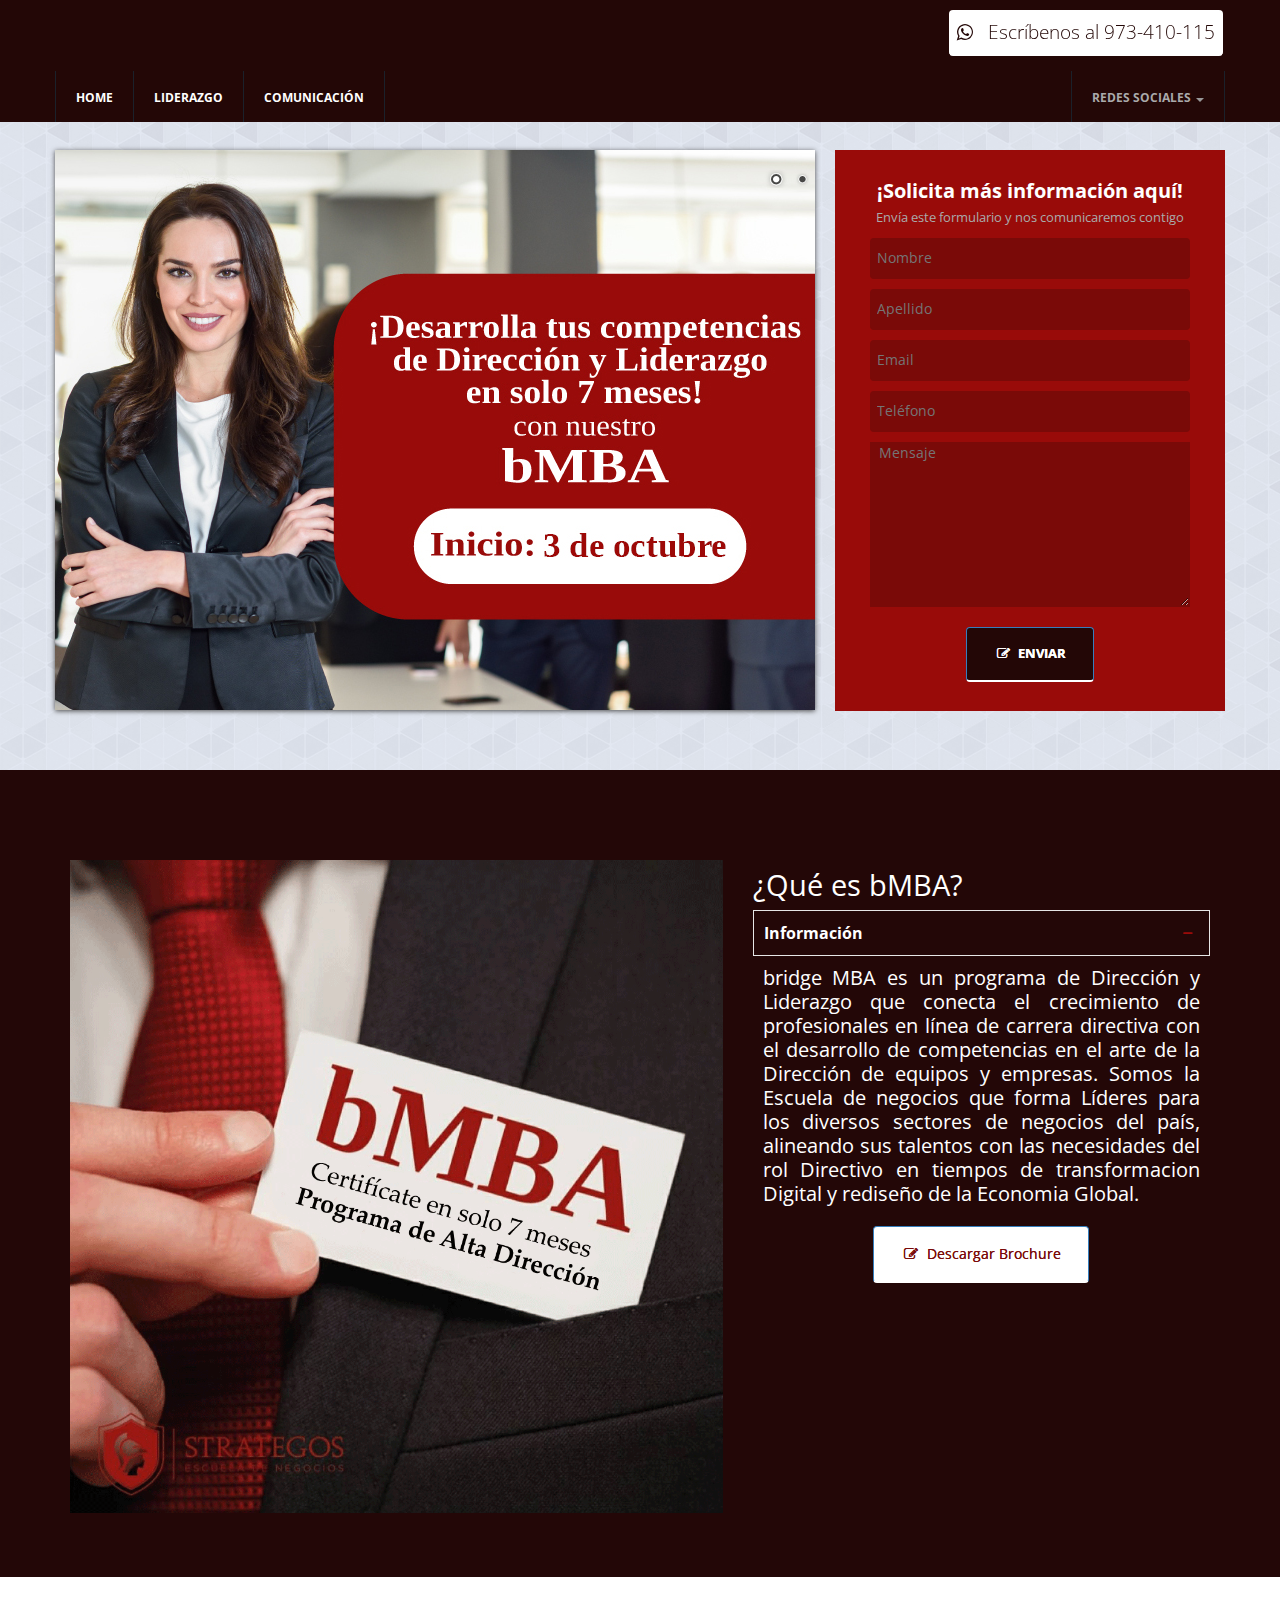
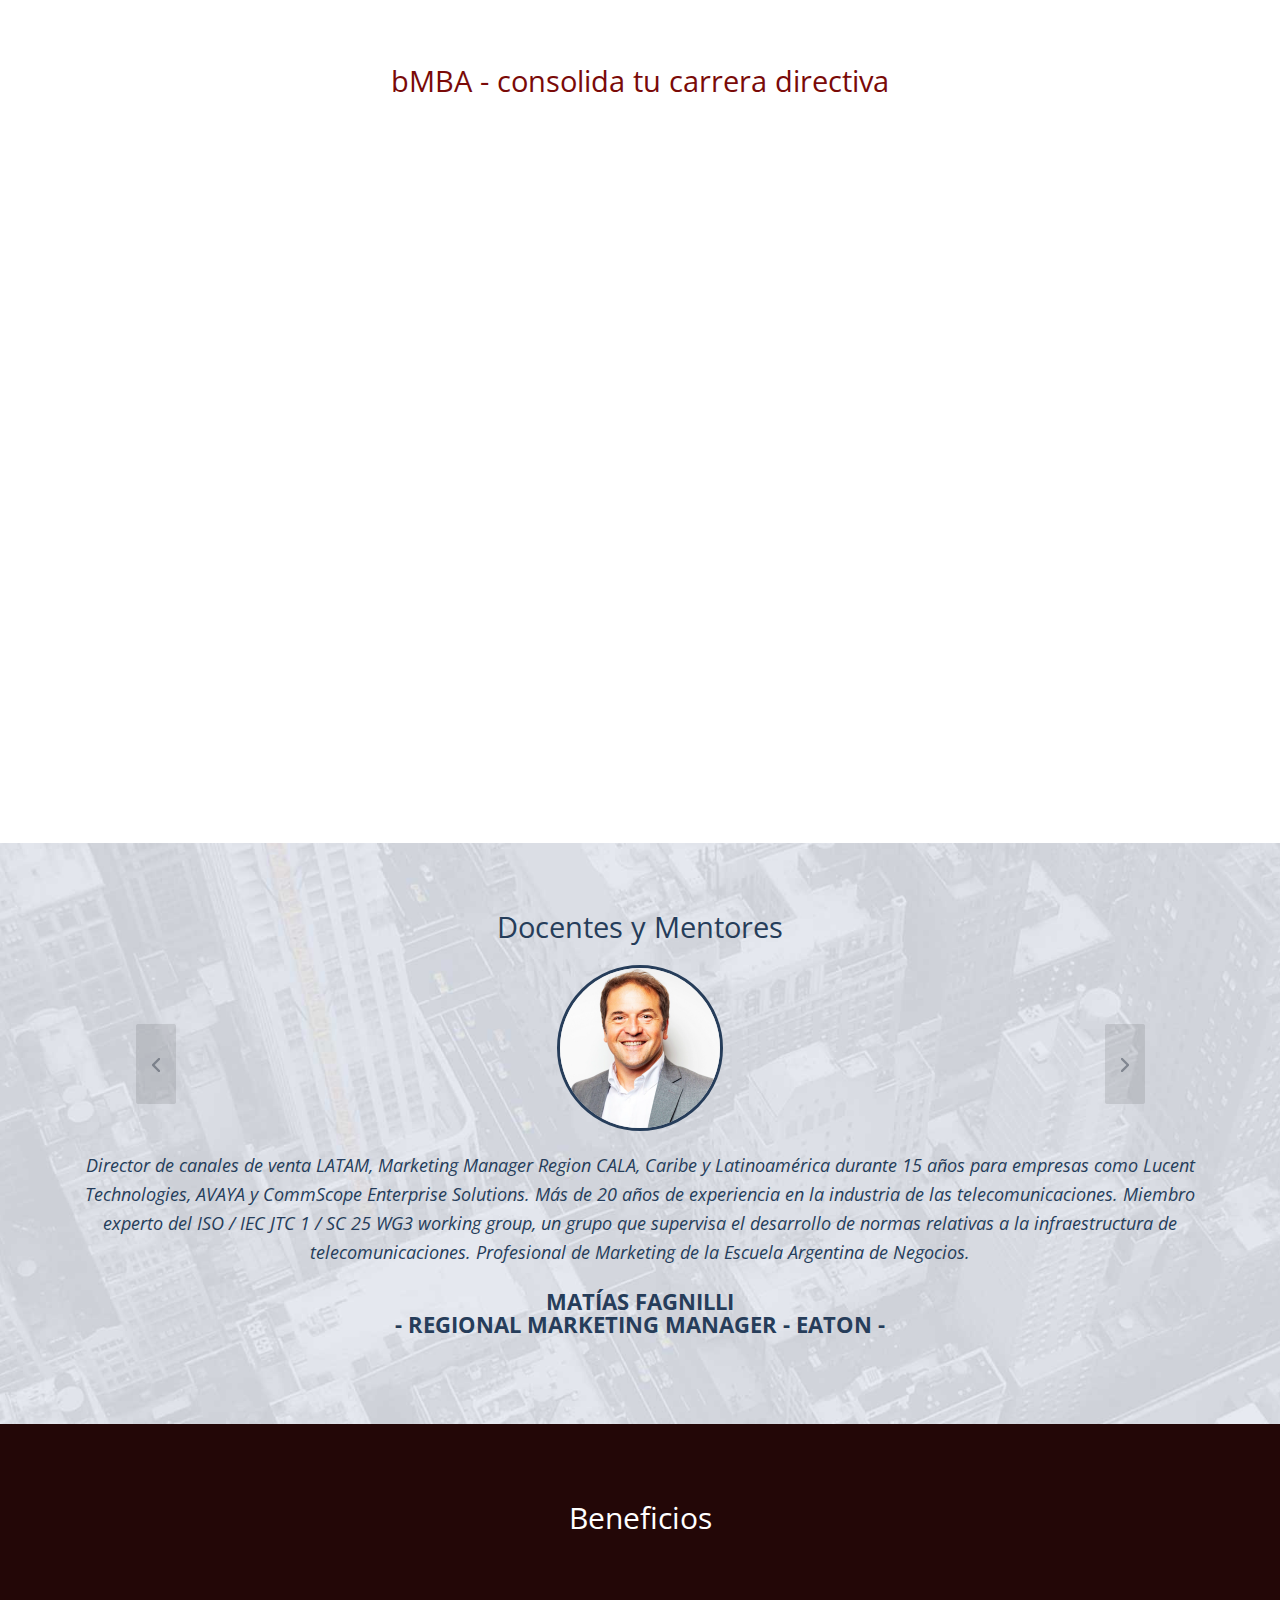
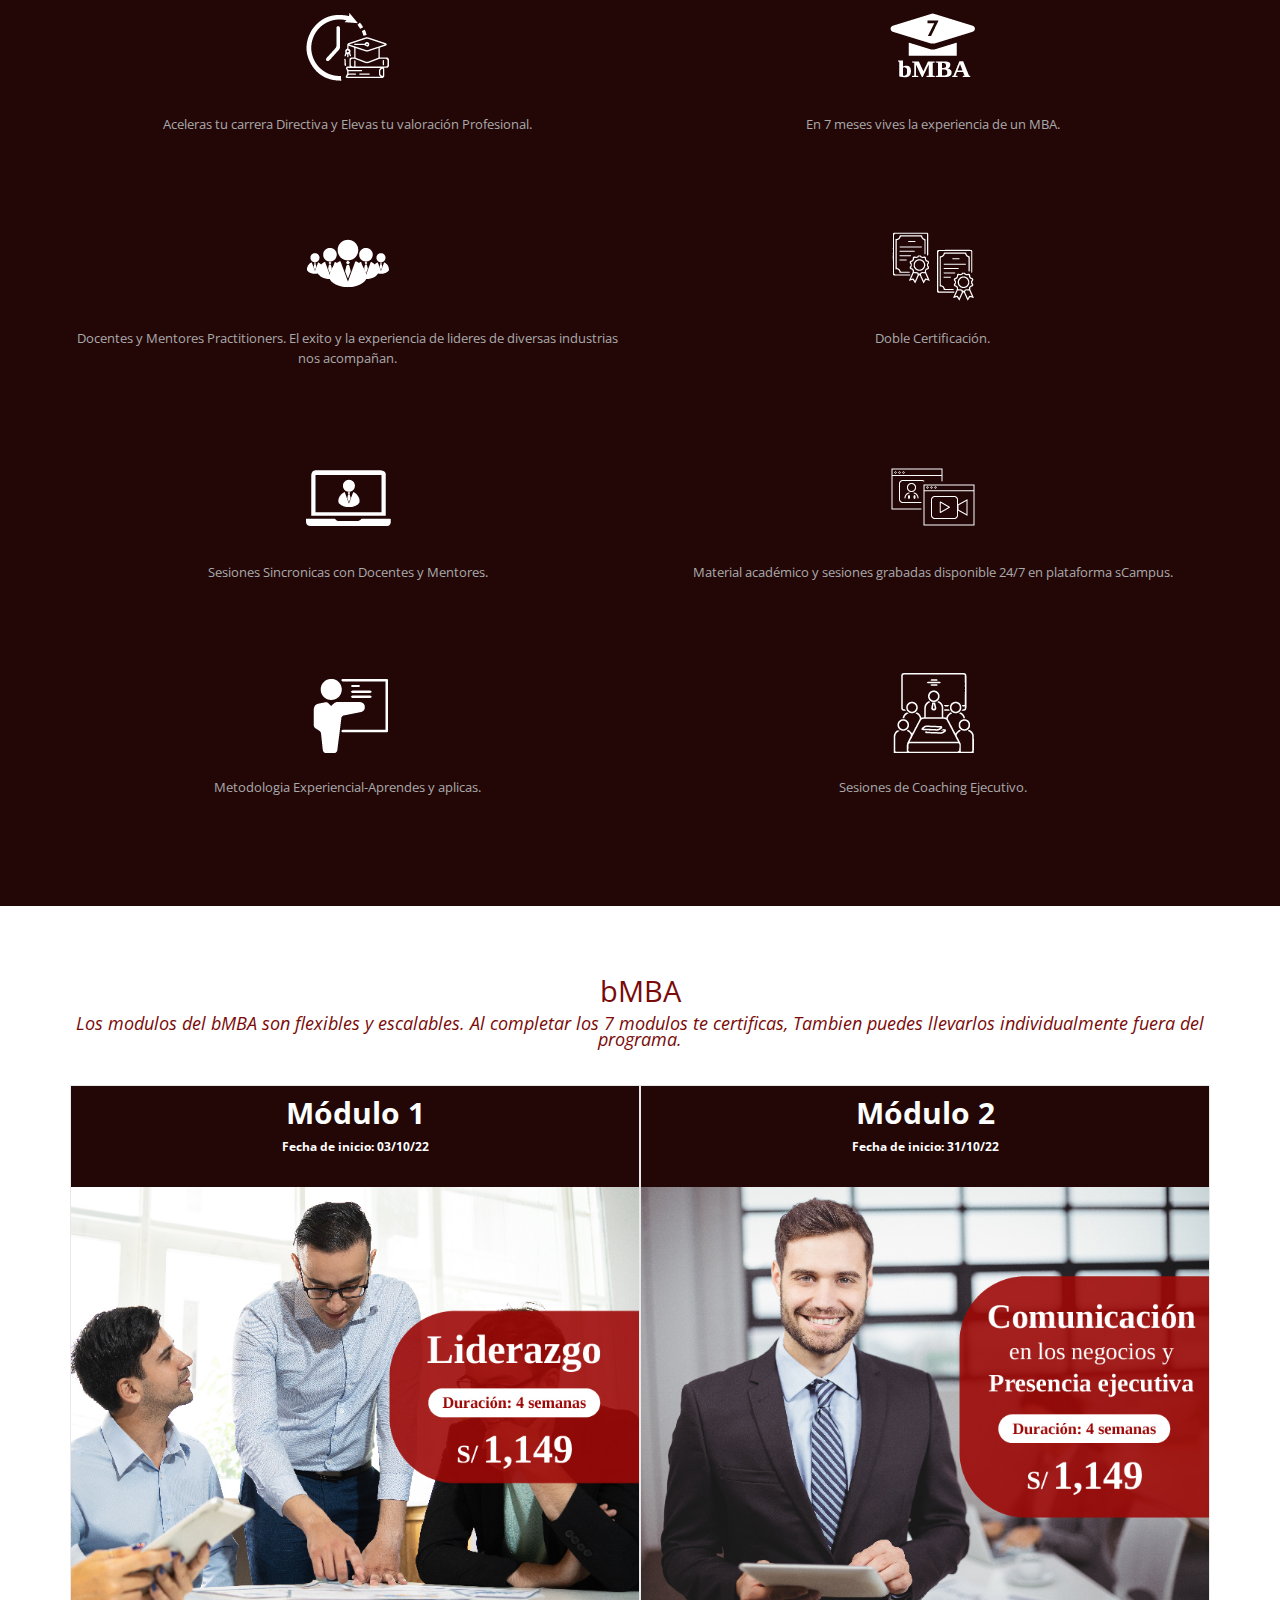
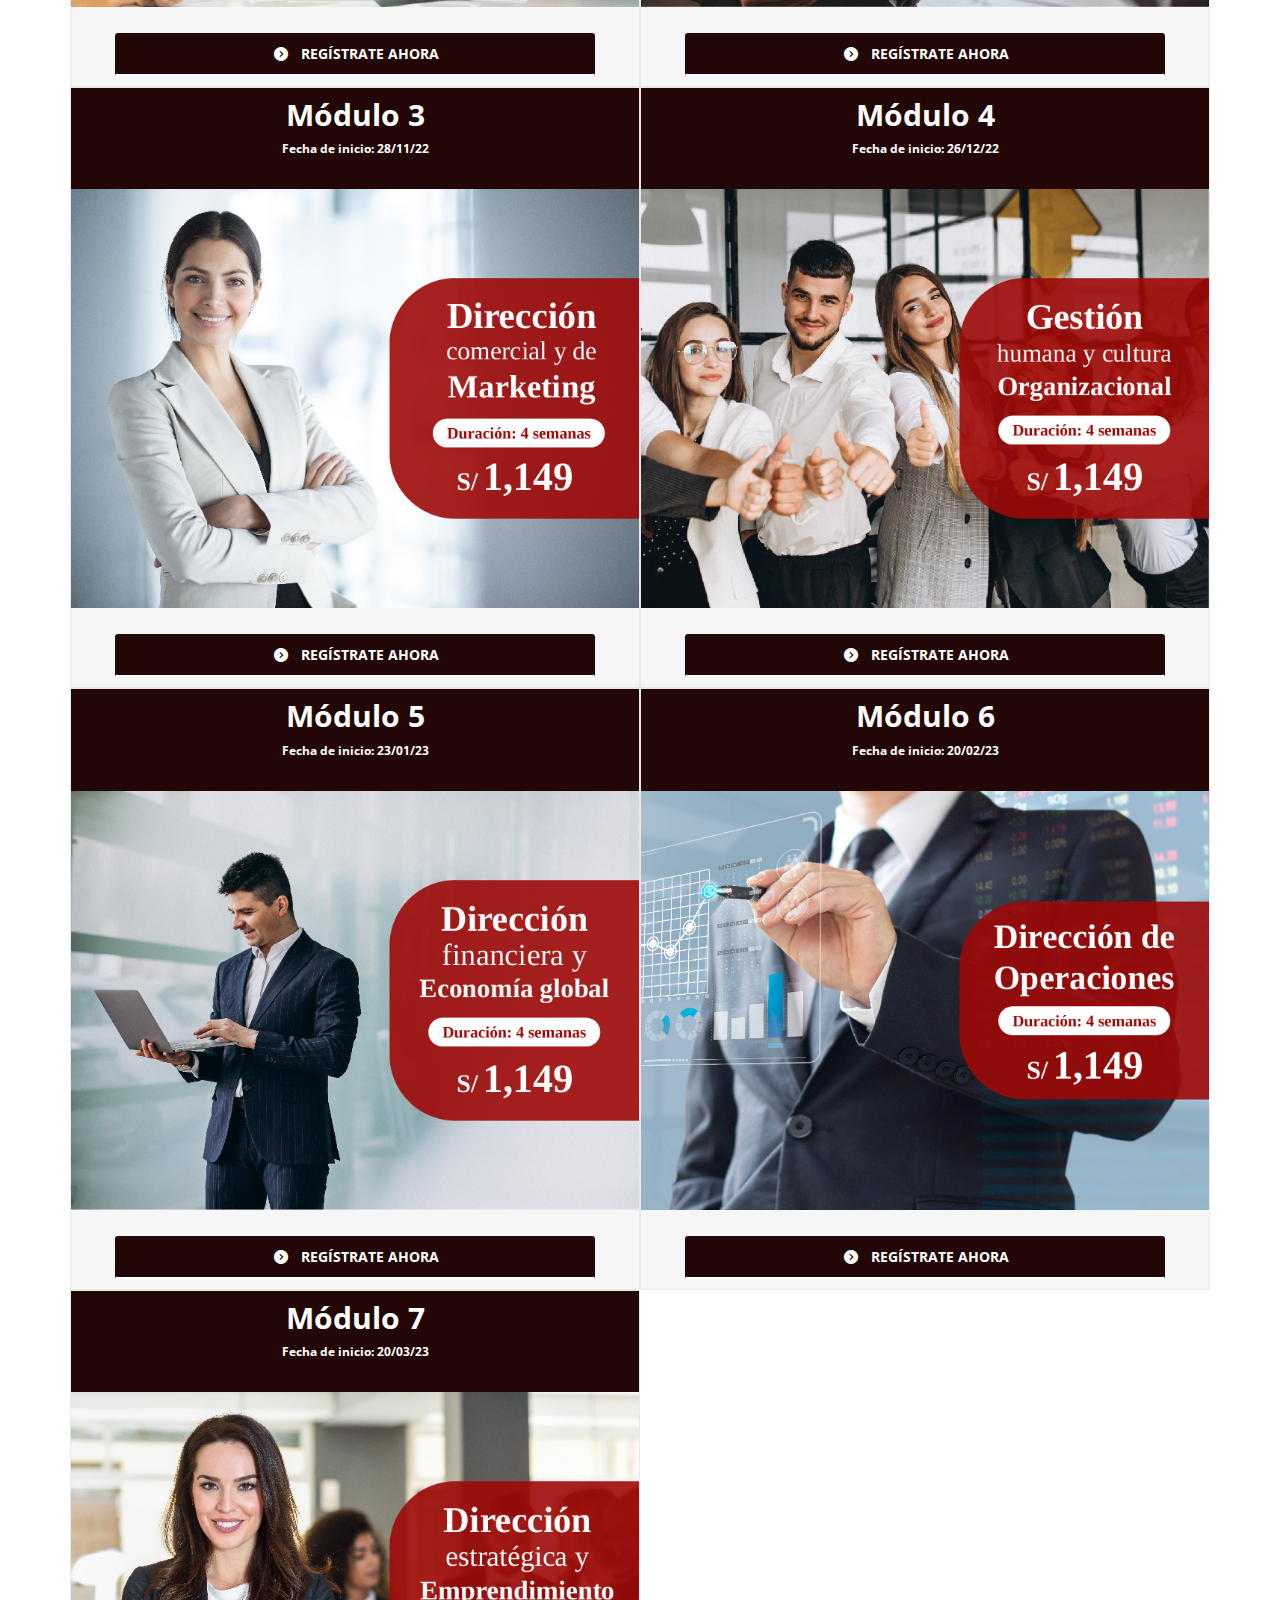
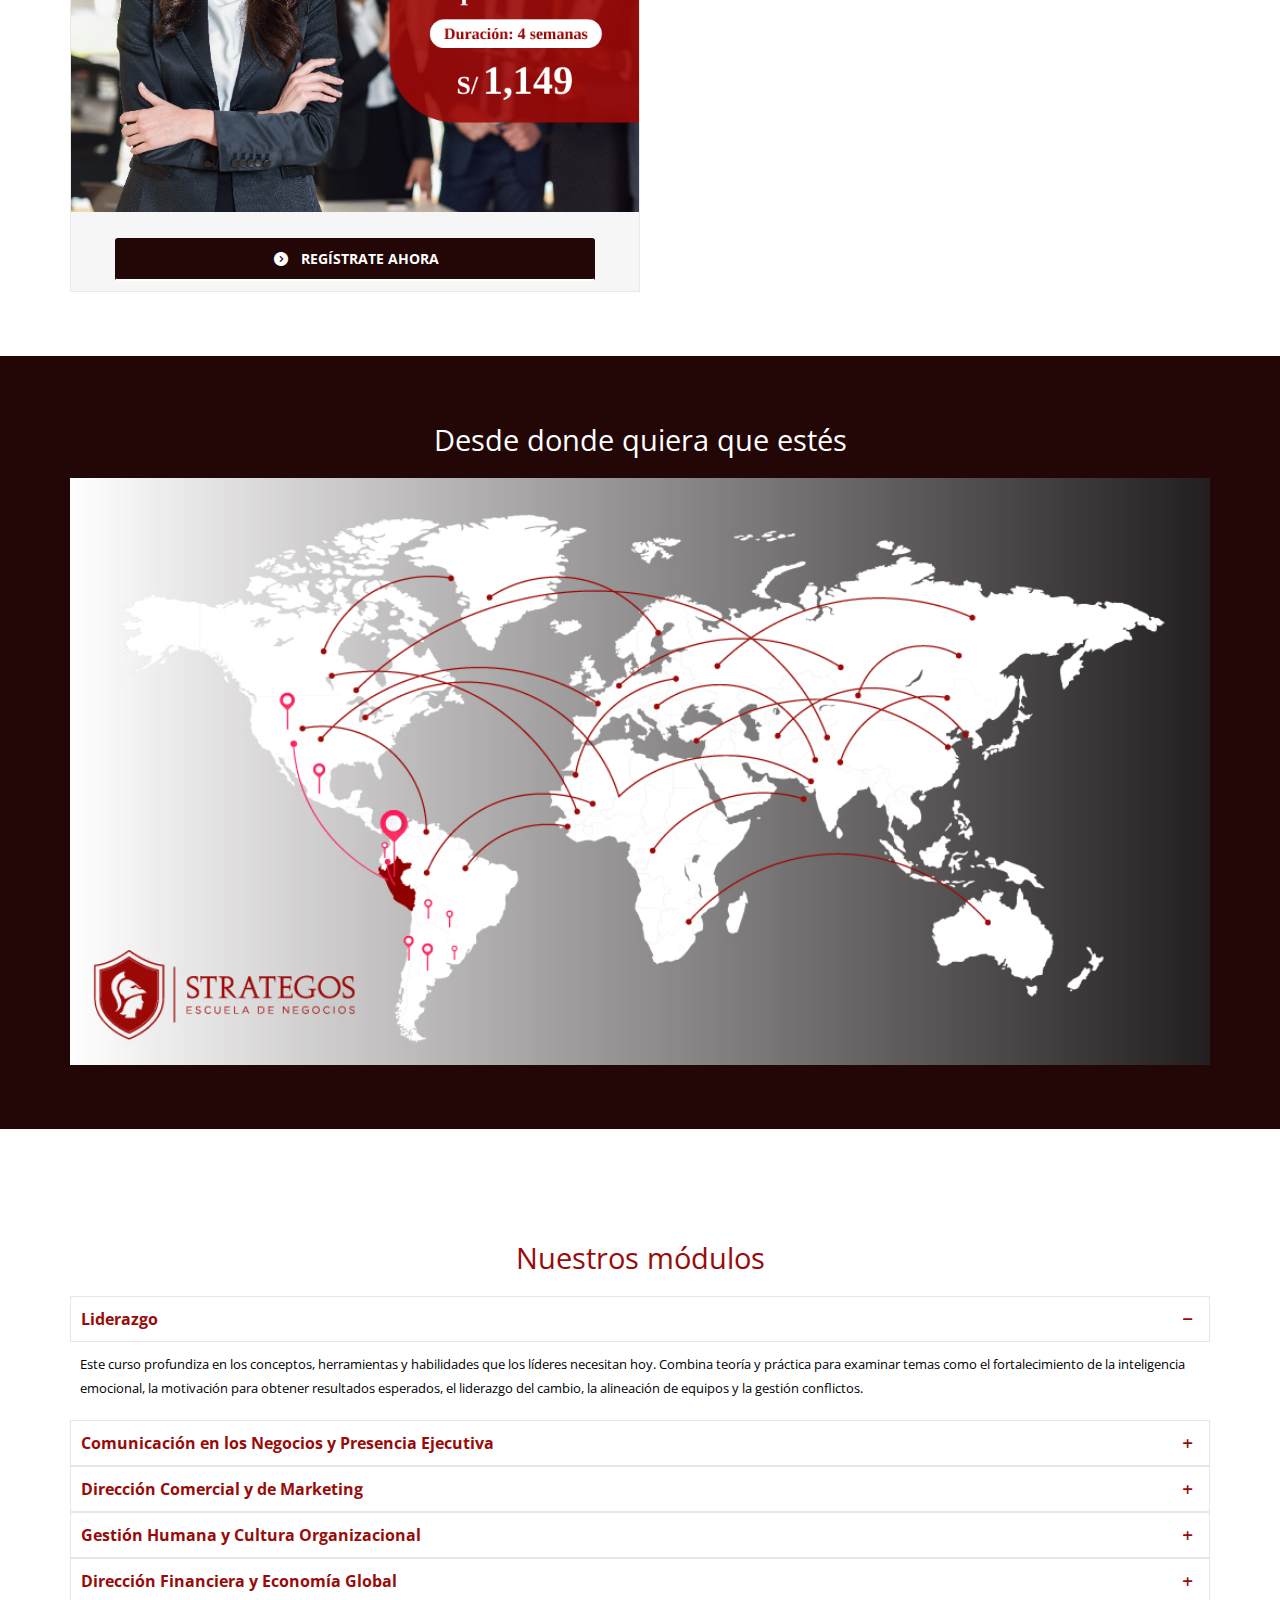
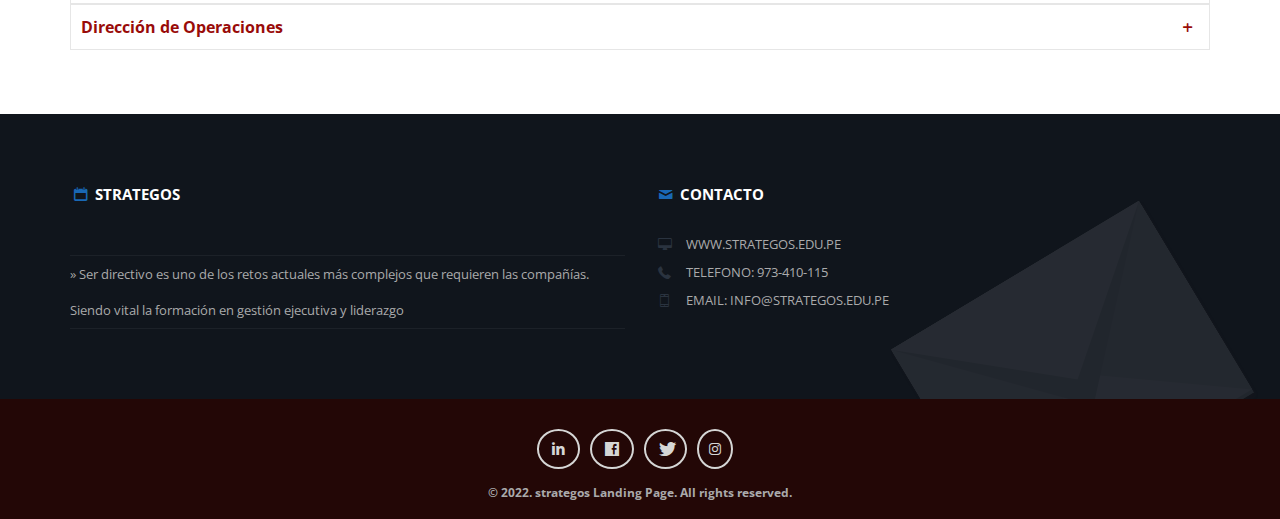
==== index.html @ d7bd369c "LINKEDIN TAG" ====
<!DOCTYPE html>
<!--[if IE 7]><html class="lt-ie10 lt-ie9 lt-ie8" lang="en"><![endif]-->
<!--[if IE 8]><html class="lt-ie10 lt-ie9" lang="en"><![endif]-->
<!--[if IE 9]><html class="lt-ie10" lang="en"><![endif]-->
<!--[if gt IE 9]><!-->
<html class="no-js" xmlns="http://www.w3.org/1999/html"><!--<![endif]-->

<!-- Mirrored from university.coralixthemes.com/slider/ by HTTrack Website Copier/3.x [XR&CO'2014], Thu, 16 Jun 2022 00:26:32 GMT -->
<head>
	<!-- Basic Page Needs
	================================================== -->
	<link rel="icon" type="image/png" href="https://strategos.edu.pe/wp-content/themes/strategos/assets/images/favicon.png">
    <title>Strategos</title>
    <meta charset="utf-8" />
	<meta name="description" content="Strategos.edu">
	<meta name="author" content="Strategos.edu">

	<!-- Mobile Specific Metas
	================================================== -->
    <meta name="viewport" content="width=device-width, initial-scale=1, maximum-scale=1" />

	<!-- Custom styles
	================================================== -->
    <!-- Bootstrap -->
    <link href="css/bootstrap/bootstrap.css" rel="stylesheet">

    <!-- Custom Stylesheet -->
    <link href="css/styles.css" rel="stylesheet" media="screen">

    <!-- Media Queries -->
	<link href="css/media-queries.css" rel="stylesheet" media="screen">

	<!-- Lightbox -->
	<link href="css/lightbox/lightbox.css" rel="stylesheet" media="screen">

    <!-- Font icons -->
    <link href="css/fontello.css" rel="stylesheet" >
    <!--[if IE 7]>
    <link href="css/fontello-ie7.css" rel="stylesheet" ><![endif]-->

	<!--[if IE 8 ]><link href="css/ie8.css" rel="stylesheet" media="screen"><![endif]-->
    <link rel="stylesheet" href="css/nivo-slider/nivo-slider.css" type="text/css" media="screen" /><!-- nivo slider -->
    <link rel="stylesheet" href="css/nivo-slider/default.css" type="text/css" media="screen" />

    <!-- HTML5 shim, for IE6-8 support of HTML5 elements
	================================================== -->
    <!--[if lt IE 9]>
      <script src="http://html5shim.googlecode.com/svn/trunk/html5.js"></script>
    <![endif]-->

    <!-- Fav and touch icons -->
    <link rel="apple-touch-icon-precomposed" sizes="144x144" href="../../twitter.github.com/bootstrap/assets/ico/apple-touch-icon-144-precomposed.html">
    <link rel="apple-touch-icon-precomposed" sizes="114x114" href="../../twitter.github.com/bootstrap/assets/ico/apple-touch-icon-114-precomposed.html">
    <link rel="apple-touch-icon-precomposed" sizes="72x72" href="../../twitter.github.com/bootstrap/assets/ico/apple-touch-icon-72-precomposed.html">
    <link rel="apple-touch-icon-precomposed" href="../../twitter.github.com/bootstrap/assets/ico/apple-touch-icon-57-precomposed.html">
    <link rel="shortcut icon" href="images/favicon.html">

    <!-- Select-->
    <link rel="stylesheet" href="js/select/chosen.css">

    <!--effect bxslider-->
    <link rel="stylesheet" type="text/css" href="js/bxslider/jquery.bxslider.css" />

	<!--LINKEDIN -->
	<script type="text/javascript">
		_linkedin_partner_id = "4076370";
		window._linkedin_data_partner_ids = window._linkedin_data_partner_ids || [];
		window._linkedin_data_partner_ids.push(_linkedin_partner_id);
	</script>
	<script type="text/javascript">
	(function(l) {
		if (!l){window.lintrk = function(a,b){window.lintrk.q.push([a,b])};
			window.lintrk.q=[]}
		var s = document.getElementsByTagName("script")[0];
		var b = document.createElement("script");
		b.type = "text/javascript";b.async = true;
		b.src = "https://snap.licdn.com/li.lms-analytics/insight.min.js";
		s.parentNode.insertBefore(b, s);})(window.lintrk);
	</script>
	<noscript>
		<img height="1" width="1" style="display:none;" alt="" src="https://px.ads.linkedin.com/collect/?pid=4076370&fmt=gif" />
	</noscript>

	<link rel="stylesheet" href="https://cdnjs.cloudflare.com/ajax/libs/font-awesome/4.7.0/css/font-awesome.min.css">
</head>


<body>

	<!--Header-->
	<header>

	    <!--Top bar-->
	    <section class="topbar">
	        <div class="container">
	            <div class="row">
	                <div class="col-sm-12 sb">
	                <h1><a >FFFFFFFFFFFF</a></h1>
	                <a href="https://wa.me/51973410115" title="CTA" class="btn" target="_blank" id="btn_whatsapp"><i class="fa fa-whatsapp"></i> Escríbenos al 973-410-115</a>
	                </div>
	            </div>
	        </div>
	    </section>
	    <!--End Top bar-->


	    <!--Menu bar-->
	    <nav class="navbar navbar-default navbar-inverse navbar-static-top" role="navigation">
	        <div class="navbar-inner">
	            <div class="container mn">
	                <div class="navbar-header">
	                    <button type="button" class="navbar-toggle" data-toggle="collapse" data-target=".navbar-ex1-collapse">
	                      <span class="sr-only">Toggle navigation</span>
	                      <span class="icon-bar"></span>
	                      <span class="icon-bar"></span>
	                      <span class="icon-bar"></span>
	                    </button>
	                </div>
	                <div class="collapse navbar-collapse navbar-ex1-collapse">
	                    <ul class="nav navbar-nav">
	                        <li class="active"><a href="index.html">Home</a></li>
							<li class="active"><a href="liderazgo.html">Liderazgo</a></li>
							<li class="active"><a href="comunicacion.html">Comunicación</a></li>
<!--							<li class="active"><a href="liderazgo.html">Liderazgo Directivo</a></li>-->
<!--							<li class="active"><a href="#Fomr">Contacto</a></li>-->
	                    </ul>
	                    <ul class="nav navbar-nav pull-right">
	                        <li class="dropdown">
	                            <a href="#" class="dropdown-toggle social_button" data-toggle="dropdown">Redes sociales <b class="caret"></b></a>
	                            <ul class="dropdown-menu">
									<li><a href="https://www.linkedin.com/company/strategospe/?originalSubdomain=pe" class="external" target="_blank"><i class="icon-linkedin"></i>linkedin</a></li>
									<li><a href="https://www.facebook.com/strategos.pe" class="external" target="_blank"><i class="icon-facebook-1"></i>Facebook</a></li>
	                                <li><a href="https://twitter.com/strategospe" class="external" target="_blank"><i class="icon-twitter-1"></i>Twitter</a></li>
	                                <li><a href="https://www.instagram.com/strategos.pe/" class="external" target="_blank"><i class="fa fa-instagram"></i>Instagram </a></li>
	                            </ul>
	                        </li>
	                    </ul>
	                </div><!--/.nav-collapse -->
	            </div>
	        </div>
	    </nav>
	</header>
	<!--Header-->

	<!-- slider box-->
	<section class="sliderbox" id="menu-homepage">
		<div class="container" >
		    <div class="row" id="Fomr">

		        <!-- slider -->
		        <div class="col-md-8 theme-default" >
		            <div id="slider" class="nivoSlider">
		                <a href="#"><img src="img/nivo-slider/bMBA_octubre.jpg" alt=""  /></a>
		                <a href="#"><img src="img/nivo-slider/Modulos_Octubre.jpg" alt="" /></a>

		            </div>
		            <div id="htmlcaption" class="nivo-html-caption">
		                <strong>This</strong> is an example of a <em>HTML</em> caption with <a href="#">a link</a>.
		            </div>
		        </div>
		        <!-- end slider -->

		        <!-- main form -->
		        <div class="col-md-4 course-form-box" >
		        	<h3>¡Solicita más información aquí!</h3>
		            <p>Envía este formulario y nos comunicaremos contigo</p>
		            <form id="curse-form" class="nm" action="https://formsubmit.co/info@strategos.edu.pe" method="POST" accept-charset="utf-8">

		                <div  id="loading" style="display: none" class='alert'>
		                    <a class='close' data-dismiss='alert'>×</a>
		                    Cargando
		                </div>
		                <div id="response"></div>

						<div class="content_form">

		                        <input class="input-large" style="color: white" type="text" required placeholder="Nombre" name="Nombre" />


		                        <input class="input-large" style="color: white" type="text" required placeholder="Apellido" name="Apellido" />


		                        <input class="input-large" style="color: white" type="email" required placeholder="Email" name="email" />


		                        <input class="input-large" style="color: white" type="text" required placeholder="Teléfono" name="Teléfono" />

								<textarea class="text-large" style="color: white"  required placeholder="  Mensaje" name="tex_msg"></textarea>


		                        <button class="btn btn-large btn-primary"  type="submit"><i class="icon-edit"></i>Enviar</button>

		            	</div>
		            </form>
		        </div>
		        <!-- end main form -->

		    </div>
		</div>
	</section>
	<!-- end slider box-->

	<!-- information -->
	<section class="information generic-section" >
		<div class="container">
			<div class="row">
				<div class="col-md-7">
					<img src="img/bmba-pieza-con-edit.gif" alt="image">
				</div>
				<div class="col-md-5">
					<h1 style="color: white !important;">¿Qué es bMBA?</h1>
					<div class="accordion" id="accordion2">
						<div class="accordion-group">
							<div class="accordion-heading">
								<a class="accordion-toggle open" data-toggle="collapse" data-parent="#accordion2" href="#collapse1" style="color: white !important;">
									Información <i class="icon-minus"></i>
								</a>
							</div>
							<div id="collapse1" class="accordion-body collapse in">
								<div class="accordion-inner">
									<p style="text-align: justify; font-size: 15pt; color: white !important; ">
										bridge MBA es un programa de Dirección y Liderazgo que conecta el crecimiento de profesionales en línea de carrera directiva con el desarrollo de competencias en el arte de la Dirección de equipos y empresas. Somos la Escuela de negocios que forma Líderes para los diversos sectores de negocios del país, alineando sus talentos con las necesidades del rol Directivo en tiempos de transformacion Digital y rediseño de la Economia Global.
									</p>
									<button class="btn btn-large btn-primary"  style="background-color: white; color: #7a0a08 !important;" onclick="location.href='https://strategos.edu.pe/wp-content/uploads/2022/08/BROCHURE-OFICIAL-BMBA.pdf'"><i class="icon-edit"></i>Descargar  Brochure</button>
								</div>
							</div>
						</div>
					</div>
				</div>
			</div>
		</div>
	</section>
	<!-- end information -->


	<!-- video -->
	<section class="video generic-section" >
		<div class="container" id="menu-features">

			<!--title of the section-->
			<div class="row title">
				<h1 style="color: #7a0a08 !important;">bMBA - consolida tu carrera directiva</h1>
				<br>
<!--				<h3>Designed to get the highest rate of interaction</h3>-->
			</div>
			<!--end title of the section-->

			<!--title of the section-->
			<div class="row title">
				<p align="center">
					<iframe class="embed-responsive-item" src="https://www.youtube.com/embed/1yX5I7IvXys"></iframe>
				</p>
			</div>
			<!--end title of the section-->
		</div>
	</section>
	<!-- end video -->

	<!-- testimonials -->
	<section class="testimonials generic-section">
		<div class="container" id="menu-testimonials">

			<!--title of the section-->
			<div class="row title">
				<h1>Docentes y Mentores</h1>
				<br>
			</div>
			<!--end title of the section-->

			<div class="row">
				<div class="col-md-12">

					<!-- Cataloge Carousel Starts -->
					<div id="myCarousel2" class="carousel slide">
						<div class="carousel-inner">
							<!-- Item One Starts -->
							<div class="item active">
								<div class="featurette">
									<img class="featurette-image img-circle" src="img/testimonials/6.png" alt="image">
									<div class="text">
										<p class="lead">Director de canales de venta LATAM, Marketing Manager Region CALA, Caribe y Latinoamérica durante 15 años para empresas como Lucent Technologies, AVAYA y CommScope Enterprise Solutions. Más de 20 años de experiencia en la industria de las telecomunicaciones. Miembro experto del ISO / IEC JTC 1 / SC 25 WG3 working group, un grupo que supervisa el desarrollo de normas relativas a la infraestructura de telecomunicaciones. Profesional de Marketing de la Escuela Argentina de Negocios.</p>
										<h2 class="featurette-user">Matías Fagnilli <br>- Regional Marketing Manager - Eaton - </h2>
									</div>
								</div>
							</div>
							<!-- Item One Ends -->
							<!-- Item Two Starts -->
							<div class="item">
								<div class="featurette">
									<img class="featurette-image img-circle" src="img/testimonials/4.png" alt="image">
									<div class="text">
										<p class="lead">Gerente General en Telmark Data, Ejecutivo Senior, Bilingüe e Ingeniero Electrónico con especialización en Gestión de Proyectos y Negocios. Tiene una amplia trayectoria en las áreas de telecomunicaciones, Diseño de Redes y Gestión de Proyectos. Posee sólidas habilidades en Desarrollo de Negocios y Relación con el Cliente a nivel C. Así como gran conocimiento y experiencia del Mercado Latinoamericano. Ha laburado en Empresas Líderes en Telecomunicaciones como Alcatel, Lucent, Telmark y Airbus.</p>
										<h2 class="featurette-user">Gregorio Bulnes <br>- Gerente General en Telmark Data - </h2>
									</div>
								</div>
							</div>
							<!-- Item Two Ends -->
							<!-- Item Three Starts -->
							<div class="item">
								<div class="featurette">
									<img class="featurette-image img-circle" src="img/testimonials/1.png" alt="image">
									<div class="text">
										<p class="lead">Ha sido Gerente General de Cisco, Gerente de Marketing y Ventas de Microsoft Peru. Posee mas de 15 de experiencia en el rubro TI y Telecomunicaciones Gestionando canales de Venta, dirigiendo equipos, desarrollando negocios y alianzas C level. Actualmente es Gerente de Innovacion y Alianzas de Italtel Peru. </p>
										<h2 class="featurette-user">Aldo Arciniega <br>- Gerente de Innovacion y Alianzas - Italtel Peru- </h2>
									</div>
								</div>
							</div>
							<!-- Item Three Ends -->
							<!-- Item 4 Starts -->
							<div class="item">
								<div class="featurette">
									<img class="featurette-image img-circle" src="img/testimonials/faltante3.png" alt="image">
									<div class="text">
										<p class="lead">MBA en Estrategia y Política empresarial de EGADE Business School. Especialista en Estrategia Empresarial y Gestión de Procesos, con amplia experiencia en el sector público y privado en proyectos de reingeniería de procesos, diseño organizacional, unidades de capacitación, atención al cliente y Docente de la Universidad de Piura.</p>
										<h2 class="featurette-user">Liliana Carrillo <br>- Consultora Asociada Fahsbender Consulting- </h2>
									</div>
								</div>
							</div>
							<!-- Item 4 Ends -->
							<!-- Item 5 Starts -->
							<div class="item">
								<div class="featurette">
									<img class="featurette-image img-circle" src="img/testimonials/3.png" alt="image">
									<div class="text">
										<p class="lead">MBA en Administración y Dirección de Empresas en Jack Welch Management Institute of Strager University. Director ejecutivo experto en la creación y gestión de equipos de alto rendimiento con 30 años de experiencia en el rubro de Tecnologias de la Informacion y Telecomunicaciones ejerciendo cargos de  Vicepresidente de Ventas, Gerente General y Director Comercial en diversas empresas transnacionales. Ingeniero Electronico de profesion y  actualmente Docente de Programas de Postgrado.</p>
										<h2 class="featurette-user">Walter Calderón <br>- Director de Operaciones Italtel - </h2>
									</div>
								</div>
							</div>
							<!-- Item 5 Ends -->
							<!-- Item 6 Starts -->
							<div class="item">
								<div class="featurette">
									<img class="featurette-image img-circle" src="img/testimonials/faltante4.png" alt="image">
									<div class="text">
										<p class="lead">Posgrado Business Administration en Universidad ESAN. Profesional en Administración y Finanzas Senior con sólida experiencia como CFO, gestión financiera y ejecutiva  P&L Management, con sostenida trayectoria en los sectores de Tecnología y Servicios.</p>
										<h2 class="featurette-user">Silvia Castañeda <br>- Consultora Financiera - </h2>
									</div>
								</div>
							</div>
							<!-- Item 6 Ends -->
							<!-- Item 7 Starts -->
							<div class="item">
								<div class="featurette">
									<img class="featurette-image img-circle" src="img/testimonials/faltante1.png" alt="image">
									<div class="text">
										<p class="lead">Master en Administración y Estrategia en el Tecnológico de Monterrey. Con amplia experiencia en dirección de equipos de venta en compañías de tecnología.</p>
										<h2 class="featurette-user">William Gonzalez <br>- Gerente General Itatel - </h2>
									</div>
								</div>
							</div>
							<!-- Item 7 Ends -->
							<!-- Item 8 Starts -->
							<div class="item">
								<div class="featurette">
									<img class="featurette-image img-circle" src="img/testimonials/faltante2.png" alt="image">
									<div class="text">
										<p class="lead">MBA en la Universidad Adolfo Ibáñez. Cuenta con 11 años de experiencia en posiciones de liderazgo de operaciones estratégicas y logísticas. Ponente internacional sobre temas relacionados con el emprendimiento, estrategia, innovación y liderazgo. Profesor e investigador en autoeficacia empresarial, comportamiento innovador, pasión por el emprendimiento e intención emprendedora. Actualmente Docente de Postgrado en Centrum e INCAE.</p>
										<h2 class="featurette-user">Diego Noreña<br>- Director de Operaciones RC Química - </h2>
									</div>
								</div>
							</div>
							<!-- Item 8 Ends -->
							<!-- Item 9 Starts -->
							<div class="item">
								<div class="featurette">
									<img class="featurette-image img-circle" src="img/testimonials/7.png" alt="image">
									<div class="text">
										<p class="lead">Ingeniero Electrónico con Maestría en Administración de Negocios y segunda Maestría en Administración en Gestión Pública con mención en Defensa Nacional. Experiencia laboral en áreas de tecnologías de información en empresas privadas y entidades públicas tuvo a su cargo la Direccion de Tecnologias y Transmisiones de los Juegos Panamericanos 2019.</p>
										<h2 class="featurette-user">Percy Caro<br>- Director de Tecnologias de la Informacion en Universidad Alas Peruanas - </h2>
									</div>
								</div>
							</div>
							<!-- Item 9 Ends -->
							<!-- Item 10 Starts -->
							<div class="item">
								<div class="featurette">
									<img class="featurette-image img-circle" src="img/testimonials/5.png" alt="image">
									<div class="text">
										<p class="lead">Coach Ejecutivo Internacional, certificado por LATAM COACHING NETWORK y acreditado por la International Association of Coaching (IAC) MBA en EUDE Business School, Master en Administración y Dirección de Empresas. Director Comercial en Global Network Systems. Ejecutiva Senior con más de 20 años de experiencia en empresas Nacionales y Transnacionales en el rubro de las Telecomunicaciones y Tecnologías de la Información. Programa de Alta Dirección PPE en el PAD de la Universidad de Piura, Programa de Actualizacion Women CEO en Centrum de la PUCP y Coach Profesional con especialización en Coaching Ejecutivo para Directivos y equipos de Alto Rendimiento. Coach Profesional con especialización en Coaching Ejecutivo para Directivos y equipos de Alto Rendimiento.</p>
										<h2 class="featurette-user">Lucero León<br>- Coach Ejecutivo Internacional -</h2>
									</div>
								</div>
							</div>
							<!-- Item 10 Ends -->
							<!-- Item 11 Starts -->
							<div class="item">
								<div class="featurette">
									<img class="featurette-image img-circle" src="img/testimonials/2.png" alt="image">
									<div class="text">
										<p class="lead">Coach y Conferencista Internacional, certificado por LATAM COACHING Network y acreditado por la International Association of Coaching (IAC) Licenciado en Administración en la UCCI. Diplomado en Gerencia de la Administración Pública y Especialización en Estrategias de Segmentación y Posicionamiento en ESAN. Explorer Trainer certificado por Points Of You Academy.</p>
										<h2 class="featurette-user">Sergio Gamarra<br>- Coach y Conferencista Internacional - </h2>
									</div>
								</div>
							</div>
							<!-- Item 11 Ends -->
							<!-- Item 12 Starts -->
							<div class="item">
								<div class="featurette">
									<img class="featurette-image img-circle" src="img/testimonials/8.png" alt="image">
									<div class="text">
										<p class="lead">Director Regional de Ventas FlexGate Int, CEO Program Management en Northwest University, Ingeniero Electrónico en la Escuela Politécnica Nacional de Quito, Ecuador y Gerente y Líder de negocios con más de veinte años de experiencia en las TIC de compañías multinacionales. Se destaca por ser un profesional que construye equipos de ventas y/u operaciones de alto desempeño, logra resultados efectivos y crea valor, para generar ganancias medibles y sostenibles en las organizaciones en las que trabaja.</p>
										<h2 class="featurette-user">Boris Reyes<br>- Director de Ventas en SINETCOM S.A. Ecuador -</h2>
									</div>
								</div>
							</div>
							<!-- Item 12 Ends -->
						</div>
						<a class="left carousel-control" href="#myCarousel2" data-slide="prev"><img src="img/left.png" alt="//"></a>
						<a class="right carousel-control" href="#myCarousel2" data-slide="next"><img src="img/right.png" alt="//"></a>
					</div>
					<!-- Cataloge Carousel Ends -->

				</div>
			</div>
		</div>
	</section>
	<!-- end testimonials -->

	<!-- features -->
	<section class="features generic-section" >
		<div class="container" id="menu-features">

			<!--title of the section-->
			<div class="row title">
		    	<h1>Beneficios</h1>
<!--		        <h3>Designed to get the highest rate of interaction</h3>-->
		    </div>
		    <!--end title of the section-->

			<div class="row">
				<div class="col-md-6 col-xs-6 fea">
		        	<img src="img/Beneficios/1-01.png" alt="image study at your  time">

		            <p>Aceleras tu carrera Directiva y Elevas tu valoración Profesional.</p>
		        </div>
				<div class="col-md-6 col-xs-6 fea">
		        	<img src="img/Beneficios/2-02.png" alt="image from anywhere you want">

		            <p>En 7 meses vives la experiencia de un MBA.</p>
		        </div>
			</div>
			<div class="row">
				<div class="col-md-6 col-xs-6 fea">
		        	<img src="img/Beneficios/3-03.png" alt="image video tutorials">

		            <p>Docentes y Mentores Practitioners. El exito y la experiencia de lideres de diversas industrias nos acompañan.</p>
		        </div>
				<div class="col-md-6 col-xs-6 fea">
					<img src="img/Beneficios/4-04.png" alt="image community support">

					<p>Doble Certificación.</p>
				</div>
			</div>
			<div class="row">
				<div class="col-md-6 col-xs-6 fea">
					<img src="img/Beneficios/5-05.png" alt="image community support">

					<p>Sesiones Sincronicas con Docentes y Mentores.</p>
				</div>
				<div class="col-md-6 col-xs-6 fea">
					<img src="img/Beneficios/6-06.png" alt="image classes organization">
					<!--		            <h4>classes organization</h4>-->
					<p>Material académico y sesiones grabadas disponible 24/7 en plataforma sCampus.</p>
				</div>
		    </div>
			<div class="row">
				<div class="col-md-6 col-xs-6 fea">
					<img src="img/Beneficios/7-07.png" alt="image community support">

					<p>Metodologia Experiencial-Aprendes y aplicas.</p>
				</div>
				<div class="col-md-6 col-xs-6 fea">
					<img src="img/Beneficios/8-08.png" alt="image classes organization">
					<!--		            <h4>classes organization</h4>-->
					<p>Sesiones de Coaching Ejecutivo.</p>
				</div>
			</div>

		</div>
	</section>
	<!-- end features -->


	<!-- gallery -->
<!--	<section class="gallery generic-section">-->
<!--		<div class="container" id="menu-gallery">-->

<!--	    	&lt;!&ndash;title of the section&ndash;&gt;-->
<!--	    	<div class="row title">-->
<!--	        	<h1>Meet all our locations</h1>-->
<!--	            <h3>You can learn online, or at our ground locations where you can learn on campus, online, or a blend of both. </h3>-->
<!--	        </div>-->
<!--	        &lt;!&ndash;end title of the section&ndash;&gt;-->

<!--	        <div class="row">-->
<!--	            <ul class="grid cs-style-4">-->
<!--	                <li class="col-md-3 col-xs-6">-->
<!--	                    <figure>-->
<!--	                        <div><img src="img/gallery/01.jpg" alt="Realm"></div>-->
<!--	                        <figcaption>-->
<!--	                            <h3>Safari</h3>-->
<!--	                            <span>Jacob Cummings</span>-->
<!--	                            <a class="btn example-image-link" href="img/gallery/01.jpg" data-lightbox="example-set" data-title="See image">Take a look</a>-->
<!--	                        </figcaption>-->
<!--	                    </figure>-->
<!--	                </li>-->
<!--	                <li class="col-md-3 col-xs-6">-->
<!--	                    <figure>-->
<!--	                        <div><img src="img/gallery/02.jpg" alt="Realm"></div>-->
<!--	                        <figcaption>-->
<!--	                            <h3>Game Center</h3>-->
<!--	                            <span>Jacob Cummings</span>-->
<!--	                            <a class="btn example-image-link" href="img/gallery/02.jpg" data-lightbox="example-set" data-title="See image">Take a look</a>-->
<!--	                        </figcaption>-->
<!--	                    </figure>-->
<!--	                </li>-->
<!--	                <li class="col-md-3 col-xs-6">-->
<!--	                    <figure>-->
<!--	                        <div><img src="img/gallery/03.jpg" alt="Realm"></div>-->
<!--	                        <figcaption>-->
<!--	                            <h3>Music</h3>-->
<!--	                            <span>Jacob Cummings</span>-->
<!--	                            <a class="btn example-image-link" href="img/gallery/03.jpg" data-lightbox="example-set" data-title="See image">Take a look</a>-->
<!--	                        </figcaption>-->
<!--	                    </figure>-->
<!--	                </li>-->
<!--	                <li class="col-md-3 col-xs-6">-->
<!--	                    <figure>-->
<!--	                        <div><img src="img/gallery/04.jpg" alt="img04"></div>-->
<!--	                        <figcaption>-->
<!--	                            <h3>Settings</h3>-->
<!--	                            <span>Jacob Cummings</span>-->
<!--	                            <a class="btn example-image-link" href="img/gallery/04.jpg" data-lightbox="example-set" data-title="See image">Take a look</a>-->
<!--	                        </figcaption>-->
<!--	                    </figure>-->
<!--	                </li>-->
<!--	            </ul>-->
<!--	        </div>-->

<!--	        <div class="row">-->
<!--	            <ul class="grid cs-style-4">-->
<!--	                <li class="col-md-3 col-xs-6">-->
<!--	                    <figure>-->
<!--	                        <div><img src="img/gallery/05.jpg" alt="img02"></div>-->
<!--	                        <figcaption>-->
<!--	                            <h3>Safari</h3>-->
<!--	                            <span>Jacob Cummings</span>-->
<!--	                            <a class="btn example-image-link" href="img/gallery/05.jpg" data-lightbox="example-set" data-title="See image">Take a look</a>-->
<!--	                        </figcaption>-->
<!--	                    </figure>-->
<!--	                </li>-->
<!--	                <li class="col-md-3 col-xs-6">-->
<!--	                    <figure>-->
<!--	                        <div><img src="img/gallery/06.jpg" alt="img02"></div>-->
<!--	                        <figcaption>-->
<!--	                            <h3>Game Center</h3>-->
<!--	                            <span>Jacob Cummings</span>-->
<!--	                            <a class="btn example-image-link" href="img/gallery/06.jpg" data-lightbox="example-set" data-title="See image">Take a look</a>-->
<!--	                        </figcaption>-->
<!--	                    </figure>-->
<!--	                </li>-->
<!--	                <li class="col-md-3 col-xs-6">-->
<!--	                    <figure>-->
<!--	                        <div><img src="img/gallery/07.jpg" alt="img02"></div>-->
<!--	                        <figcaption>-->
<!--	                            <h3>Music</h3>-->
<!--	                            <span>Jacob Cummings</span>-->
<!--	                            <a class="btn example-image-link" href="img/gallery/07.jpg" data-lightbox="example-set" data-title="See image">Take a look</a>-->
<!--	                        </figcaption>-->
<!--	                    </figure>-->
<!--	                </li>-->
<!--	                <li class="col-md-3 col-xs-6">-->
<!--	                    <figure>-->
<!--	                        <div><img src="img/gallery/08.jpg" alt="img02"></div>-->
<!--	                        <figcaption>-->
<!--	                            <h3>Settings</h3>-->
<!--	                            <span>Jacob Cummings</span>-->
<!--	                            <a class="btn example-image-link" href="img/gallery/08.jpg" data-lightbox="example-set" data-title="See image">Take a look</a>-->
<!--	                        </figcaption>-->
<!--	                    </figure>-->
<!--	                </li>-->
<!--	            </ul>-->
<!--	        </div>-->

<!--	    </div>-->
<!--	</section>-->
	<!-- end gallery -->





	<!-- pricing tables -->
	<section class="pricing generic-section">
		<div class="container" id="menu-pricing">

			<!--title of the section-->
			<div class="row title">
				<h1 style="color: #7a0a08 !important;" >bMBA</h1>
				<h3 style="color: #7a0a08 !important;">Los modulos del bMBA son flexibles y escalables. Al completar los 7 modulos te certificas, Tambien puedes llevarlos individualmente fuera del programa. </h3>
				<br>
				<br>
			</div>
			<!--end title of the section-->

			<!-- tables -->
			<div class="pricing_table">
				<div class="row">
					<div class="col-md-6 col-xs-6 item">
						<div class="header">
							<h3>Módulo 1</h3>
							<h4>Fecha de inicio: 03/10/22</h4>
							<br>
						</div>
						<img src="img/MODULOS%201-01.jpg" alt="image" width="100%" >
						<ul class="unstyled">
							<li class="last"><a href="" class="btn btn-large"><i class="icon-right-circle"></i> Regístrate ahora</a></li>
						</ul>
					</div>

					<div class="col-md-6 col-xs-6 item">
						<div class="header">
							<h3>Módulo 2</h3>
							<h4>Fecha de inicio: 31/10/22</h4>
							<br>
						</div>
						<img src="img/MODULO-02.jpg" alt="image" width="100%" >
						<ul class="unstyled">
							<li class="last"><a href="" class="btn btn-large"><i class="icon-right-circle"></i> Regístrate ahora</a></li>
						</ul>
					</div>

					<div class="col-md-6 col-xs-6 item">
						<div class="header">
							<h3>Módulo 3</h3>
							<h4>Fecha de inicio: 28/11/22</h4>
							<br>
						</div>
						<img src="img/MODULO-03.jpg" alt="image" width="100%" >

						<ul class="unstyled">
							<li class="last"><a href="" class="btn btn-large"><i class="icon-right-circle"></i> Regístrate ahora</a></li>
						</ul>
					</div>

					<div class="col-md-6 col-xs-6 item">
						<div class="header">
							<h3>Módulo 4</h3>
							<h4>Fecha de inicio: 26/12/22</h4>
							<br>
						</div>
						<img src="img/MODULO-04.jpg" alt="image" width="100%" >
						<ul class="unstyled">
							<li class="last"><a href="" class="btn btn-large"><i class="icon-right-circle"></i> Regístrate ahora</a></li>
						</ul>
					</div>

					<div class="col-md-6 col-xs-6 item">
						<div class="header">
							<h3>Módulo 5</h3>
							<h4>Fecha de inicio: 23/01/23</h4>
							<br>
						</div>
						<img src="img/MODULO-05.jpg" alt="image" width="100%" >
						<ul class="unstyled">
							<li class="last"><a href="" class="btn btn-large"><i class="icon-right-circle"></i> Regístrate ahora</a></li>
						</ul>
					</div>

					<div class="col-md-6 col-xs-6 item">
						<div class="header">
							<h3>Módulo 6</h3>
							<h4>Fecha de inicio: 20/02/23</h4>
							<br>
						</div>
						<img src="img/MODULO-06.jpg" alt="image" width="100%" >
						<ul class="unstyled">
							<li class="last"><a href="" class="btn btn-large"><i class="icon-right-circle"></i> Regístrate ahora</a></li>
						</ul>
					</div>

					<div class="col-md-6 col-xs-6 item">
						<div class="header">
							<h3>Módulo 7</h3>
							<h4>Fecha de inicio: 20/03/23</h4>
							<br>
						</div>
						<img src="img/MODULO-07.jpg" alt="image" width="100%" >
						<ul class="unstyled">
							<li class="last"><a href="" class="btn btn-large"><i class="icon-right-circle"></i> Regístrate ahora</a></li>
						</ul>
					</div>
				</div>
			</div>
			<!-- end tables -->

		</div>
	</section>
	<!-- end pricing tables -->

	<!-- map -->
	<section class="mapi generic-section">
		<div class="container" id="menu-map">
			<!--title of the section-->
			<div class="row title">
				<h1>Desde donde quiera que estés</h1>
<!--				<h3>What they say about us</h3>-->
				<br/>
			</div>
			<!--end title of the section-->

			<div class="row">
				<div class="col-md-12">
				<img src="img/MAPA-DE-STRATEGOS.jpg" alt="image">
				</div>
			</div>
		</div>
	</section>
	<!-- end map -->


	<!-- information -->
	<section class="information2 generic-section">
		<div class="container">
		<div class="row">
		    <div class="col-md-12">
		    	<h1 style="text-align: center">Nuestros módulos</h1>
		        <div class="accordion" id="accordion2">
		            <div class="accordion-group">
		                <div class="accordion-heading">
		                    <a class="accordion-toggle" data-toggle="collapse" data-parent="#accordion2" href="#collapse1">
								Liderazgo <i class="icon-minus"></i>
		                    </a>
		                </div>
		                <div id="collapse1" class="accordion-body collapse in">
		                    <div class="accordion-inner">
		                        <p>
									Este curso profundiza en los conceptos, herramientas y habilidades que los líderes necesitan hoy. Combina teoría y práctica para examinar temas como el fortalecimiento de la inteligencia emocional, la motivación para obtener resultados esperados, el liderazgo del cambio, la alineación de equipos y la gestión conflictos.
		                         </p>
		                    </div>
		                </div>
		            </div>
		            <div class="accordion-group">
		                <div class="accordion-heading">
		                    <a class="accordion-toggle" data-toggle="collapse" data-parent="#accordion2" href="#collapse2">
								Comunicación en los Negocios y Presencia Ejecutiva <i class="icon-plus"></i>
		                    </a>
		                </div>
		                <div id="collapse2" class="accordion-body collapse">
		                    <div class="accordion-inner">
		                        <p>
									Este curso te ayudará a poner en práctica técnicas especializadas dirigidas a ejecutivos de alto potencial. Además, de promover tu presencia de liderazgo, comunicación estratégica, relaciones profesionales, desempeño de presentaciones de alto impacto y manejo de crisis en el entorno laboral.
		                        </p>
		                    </div>
		                </div>
		            </div>
		            <div class="accordion-group">
		                <div class="accordion-heading">
		                    <a class="accordion-toggle" data-toggle="collapse" data-parent="#accordion2" href="#collapse3">
								Dirección Comercial y de Marketing <i class="icon-plus"></i>
		                    </a>
		                </div>
		                <div id="collapse3" class="accordion-body collapse">
		                    <div class="accordion-inner">
		                        <p>
									Este curso te llevará a elaborar planes de marketing integral, investigación cualitativa y cuantitativa, posicionamiento y estrategia de productos, precios, valor de la marca, psicología del consumidor. Además te ayudará a fijar los KPIs para tu equipo de ventas orientado al objetivo y resultado de la organización.
		                        </p>
		                    </div>
		                </div>
		            </div>
		            <div class="accordion-group">
		                <div class="accordion-heading">
		                    <a class="accordion-toggle" data-toggle="collapse" data-parent="#accordion2" href="#collapse4">
								Gestión Humana y Cultura Organizacional <i class="icon-plus"></i>
		                    </a>
		                </div>
		                <div id="collapse4" class="accordion-body collapse">
		                    <div class="accordion-inner">
		                        <p>
									Este curso te ayudará a posicionar a cada uno de los miembros de tu equipo en el área adecuada, evaluar su desempeño y gestionar de manera eficiente sus talentos. Además, comprenderás y organizarás el cambio de tu empresa controlando el impacto durante el proceso.
		                        </p>
		                    </div>
		                </div>
		            </div>
					<div class="accordion-group">
						<div class="accordion-heading">
							<a class="accordion-toggle" data-toggle="collapse" data-parent="#accordion2" href="#collapse5">
								Dirección Financiera y Economía Global <i class="icon-plus"></i>
							</a>
						</div>
						<div id="collapse5" class="accordion-body collapse">
							<div class="accordion-inner">
								<p>
									Aprenderás a leer, comprender y analizar datos y EE.FF, así como a aplicar conceptos de contabilidad gerencial como costos, análisis de variaciones, pronósticos, presupuestos de capital, análisis de costos, margen, rentabilidad, sensibilidad de precio y el rol que desempeña el Gobierno en la economía.
								</p>
							</div>
						</div>
					</div>
					<div class="accordion-group">
						<div class="accordion-heading">
							<a class="accordion-toggle" data-toggle="collapse" data-parent="#accordion2" href="#collapse6">
								Dirección de Operaciones <i class="icon-plus"></i>
							</a>
						</div>
						<div id="collapse6" class="accordion-body collapse">
							<div class="accordion-inner">
								<p>
									Este curso proyecta el diseño, la gestión de calidad, la cadena de suministro, la gestión de proyectos y técnicas de fabricación ajustada al diseño organizacional.
								</p>
							</div>
						</div>
					</div>
		        </div>
		    </div>
		</div>
		</div>
	</section>
	<!-- end information -->

	<!-- courses -->
<!--	<section class="courses generic-section" id="contact-homepage">-->
<!--		<div class="container" id="menu-courses">-->

<!--		&lt;!&ndash;title of the section&ndash;&gt;-->
<!--		<div class="row title">-->
<!--		    <h1>See all the Programs</h1>-->
<!--		    <h3>Some screenshots to catch the eye of your customers</h3>-->
<!--		</div>-->
<!--		&lt;!&ndash;end title of the section&ndash;&gt;-->

<!--		<div class="row">-->
<!--		    <ul class="grid cs-style-5">-->
<!--		        <li class="col-md-4">-->
<!--		            <figure>-->
<!--		                <img src="img/courses/01.jpg" alt="image">-->
<!--		                <figcaption>-->
<!--		                    <div class="info_context">-->
<!--		                        <div class="col-md-6 title_context">-->
<!--		                            <h3>Public Administration</h3>-->
<!--		                            <span>Master Degree</span>-->
<!--		                        </div>-->
<!--		                        <a class="btn" href="#">Read more</a>-->
<!--		                    </div>-->
<!--		                </figcaption>-->
<!--		            </figure>-->
<!--		        </li>-->
<!--		        <li class="col-md-4">-->
<!--		            <figure>-->
<!--		                <img src="img/courses/02.jpg" alt="image">-->
<!--		                <figcaption>-->
<!--		                    <div class="info_context">-->
<!--		                        <div class="col-md-6 title_context">-->
<!--		                            <h3>Public Administration</h3>-->
<!--		                            <span>Master Degree</span>-->
<!--		                        </div>-->
<!--		                        <a class="btn" href="#">Read more</a>-->
<!--		                    </div>-->
<!--		                </figcaption>-->
<!--		            </figure>-->
<!--		        </li>-->
<!--		        <li class="col-md-4">-->
<!--		            <figure>-->
<!--		                <img src="img/courses/03.jpg" alt="image">-->
<!--		                <figcaption>-->
<!--		                    <div class="info_context">-->
<!--		                        <div class="col-md-6 title_context">-->
<!--		                            <h3>Public Administration</h3>-->
<!--		                            <span>Master Degree</span>-->
<!--		                        </div>-->
<!--		                        <a class="btn" href="#">Read more</a>-->
<!--		                    </div>-->
<!--		                </figcaption>-->
<!--		            </figure>-->
<!--		        </li>-->
<!--		    </ul>-->
<!--		</div>-->

<!--		<div class="row">-->
<!--		    <ul class="grid cs-style-5">-->
<!--		        <li class="col-md-4">-->
<!--		            <figure>-->
<!--		                <img src="img/courses/04.jpg" alt="img01">-->
<!--		                <figcaption>-->
<!--		                    <div class="info_context">-->
<!--		                        <div class="col-md-6 title_context">-->
<!--		                            <h3>Public Administration</h3>-->
<!--		                            <span>Master Degree</span>-->
<!--		                        </div>-->
<!--		                        <a class="btn" href="#">Read more</a>-->
<!--		                    </div>-->
<!--		                </figcaption>-->
<!--		            </figure>-->
<!--		        </li>-->
<!--		        <li class="col-md-4">-->
<!--		            <figure>-->
<!--		                <img src="img/courses/05.jpg" alt="img01">-->
<!--		                <figcaption>-->
<!--		                    <div class="info_context">-->
<!--		                        <div class="col-md-6 title_context">-->
<!--		                            <h3>Public Administration</h3>-->
<!--		                            <span>Master Degree</span>-->
<!--		                        </div>-->
<!--		                        <a class="btn" href="#">Read more</a>-->
<!--		                    </div>-->
<!--		                </figcaption>-->
<!--		            </figure>-->
<!--		        </li>-->
<!--		        <li class="col-md-4">-->
<!--		            <figure>-->
<!--		                <img src="img/courses/06.jpg" alt="img01">-->
<!--		                <figcaption>-->
<!--		                    <div class="info_context">-->
<!--		                        <div class="col-md-6 title_context">-->
<!--		                            <h3>Public Administration</h3>-->
<!--		                            <span>Jacob Cummings</span>-->
<!--		                        </div>-->
<!--		                        <a class="btn" href="#">Read more</a>-->
<!--		                    </div>-->
<!--		                </figcaption>-->
<!--		            </figure>-->
<!--		        </li>-->
<!--		    </ul>-->
<!--		</div>-->
<!--		</div>-->
<!--	</section>-->
	<!-- end courses -->

	<!-- contact -->
<!--	<section class="contact generic-section">-->
<!--		<div class="content_map">-->
<!--		    <div id="map"></div>-->
<!--		</div>-->

<!--		<div class="container" id="menu-contact">-->
<!--		    <div class="row">-->
<!--		        <div class="col-md-4 course-form-box">-->
<!--		            <h3>Subscribe to Get information</h3>-->
<!--		            <p>The Best way to help you reach your goalsDonec id elit non mi porta gravida at eget metus. </p><br>-->
<!--		            <p>-->
<!--		                Fusce dapibus, tellus ac cursus commodo, tortor mauris condimentum nibh, ut fermentum massa justo sit amet risus. Etiam porta sem malesuad.-->
<!--		            </p>-->
<!--		            <form id="contact-form" class="nm" action="http://university.coralixthemes.com/slider/index_submit" method="post">-->

<!--		                <div class="content_form">-->

<!--		                    <input class="input-large" type="text" required placeholder="Name" name="firstname" />-->


<!--		                    <input class="input-large" type="email" required placeholder="*Email" name="firstname" />-->


<!--		                    <textarea class="text-large"  required placeholder="Telephone" name="tex_msg"></textarea>-->


<!--		                    <button class="btn btn-large btn-primary" type="submit"><i class="icon-edit"></i>send e-mail</button>-->

<!--		                </div>-->
<!--		            </form>-->
<!--		        </div>-->
<!--		    </div>-->

<!--		</div>-->
<!--	</section>-->
	<!-- end contact -->

	<!-- footer -->
	<footer>
	    <div class="container">
	    	<div class="row">

	        	<div class="col-md-6">
	            	<h4 class="footer-title"><i class="icon-calendar"></i>  strategos</h4>
	                <ul class="unstyled">
						<li><a ><img src="https://strategos.edu.pe/wp-content/themes/strategos/assets/images/logo.png" alt="" title="bMBA" style="width: 50%" /></a></li>
						<li><a >&raquo; Ser directivo es uno de los retos actuales más complejos que requieren las compañías. Siendo vital la formación en gestión ejecutiva y liderazgo </a></li>
	                </ul>
	            </div>

	        	<div class="col-md-6">
	            	<h4 class="footer-title"><i class="icon-mail"></i> Contacto </h4>
<!--	                <p>Id pretium sapien pellentesque est pretium neque lobortis laoreet id sed.</p>-->
					<br>
	                <ul class="unstyled contact-info">
	                    <li><i class="icon-desktop-1"></i> <a href="https://strategos.edu.pe/" target="_blank">www.strategos.edu.pe</a> </li>
	                    <li><i class="icon-phone-1"></i> Telefono: 973-410-115</li>
						<li><i class="icon-mobile"></i><a href="mailto:info@strategos.edu.pe"> Email: info@strategos.edu.pe</a></li>
	                </ul>
	            </div>



	        </div>
	    </div>
	    <div class="copyright">
	    	<ul class="unstyled">
				<li class="tooltip_hover"  title="linkedin" data-placement="top"  data-toggle="tooltip"><a href="https://www.linkedin.com/company/strategospe/?originalSubdomain=pe" target="_blank"><i class="icon-linkedin"></i></a></li>
				<li class="tooltip_hover" title="facebook" data-placement="top"  data-toggle="tooltip"><a  href="https://www.facebook.com/strategos.pe" target="_blank"><i class="icon-facebook"></i></a></li>
	            <li class="tooltip_hover"  title="twitter" data-placement="top"  data-toggle="tooltip"><a href="https://twitter.com/strategospe" target="_blank"><i class="icon-twitter"></i></a></li>
	            <li class="tooltip_hover" title="youtube" data-placement="top"  data-toggle="tooltip"><a href="https://www.instagram.com/strategos.pe/" target="_blank"><i class="fa fa-instagram"></i></a></li>
	        </ul>
	        <h6>© 2022. strategos Landing Page. All rights reserved.</h6>
	    </div>
	</footer>
	<!-- end footer -->


	<a href="#" class="scrollup"><i class="icon-up-open"></i></a>

<!-- ======================= JQuery libs =========================== -->
	<script>
		const el =document.getElementById('btn_whatsapp');
		if (el && el.addEventListener) {
			el.addEventListener("click",function() {
				window.lintrk('track', { conversion_id: 9532354  });
			});
		}
	</script>
	<script>
		const btn = document.querySelector("form input[type=submit]");
		if (btn && btn.addEventListener) {
			btn.addEventListener("click",function() {
				window.lintrk('track', { conversion_id: 9250690 });
			});
		}
	</script>
    <!-- jQuery -->
    <script src="js/jquery-1.7.1.js"></script>

    <!-- Bootstrap-->
    <script src="js/bootstrap/bootstrap.js"></script>

    <!-- Nivo slider -->
    <script type="text/javascript" src="js/nivo-slider/jquery.nivo.slider.js"></script>

    <!--Scroll To-->
    <script src="js/nav/jquery.scrollTo.js"></script>
    <script src="js/nav/jquery.nav.js"></script>

	<!--Lightbox-->
	<script src="js/lightbox.js"></script>


    <!--scroll-->
    <script src="js/select/chosen.jquery.js" type="text/javascript"></script>

    <!--bxslider-->
    <script src="js/bxslider/jquery.bxslider.js" type="text/javascript"></script>

    <!-- Video Responsive-->
    <script src="js/jquery.fitvids.min.js" type="text/javascript"></script>

    <!--effect hover-->
    <script src="js/effect_hover/modernizr.custom.js"></script>
    <script src="js/effect_hover/toucheffects.js"></script>

    <!-- maps google-->
    <script type="text/javascript" src="http://maps.google.com/maps/api/js?sensor=true"></script>
    <script type="text/javascript" src="js/gmaps/gmaps.js"></script>
    <!-- end maps google-->

    <!--Custom Template Javascript-->
    <script type="text/javascript" src="js/script.js"></script>


</body>

<!-- Mirrored from university.coralixthemes.com/slider/ by HTTrack Website Copier/3.x [XR&CO'2014], Thu, 16 Jun 2022 00:30:14 GMT -->
</html>
---- css/styles.css ----
@charset "utf-8";

/* ============================== */
/*
    Title: University Landing Page
*/
/* ============================== */



/* ---------------------------------------------------------------------- */
/*	Import styles
/* ---------------------------------------------------------------------- */

/*Google Fonts: Droid Serif*/
@import url("http://fonts.googleapis.com/css?family=Open+Sans:300italic,600italic,400,600,300");



/* ---------------------------------------------------------------------- */
/*	Template Styles
/* ---------------------------------------------------------------------- */



/* General ------------------------------------*/
body {
	background: none repeat scroll 0 0 #10151c;
	font-family: 'Open Sans', sans-serif;
	color: #383e44;
	font-weight: 400;
	/* 1em = 10px | 1.2em = 12px | 2em = 20px | etc. */
	font-size: 0.9em;
	color: #555555;
	overflow-x: hidden;
}
p {
	color: #aaaaab;
	font-size: 1.4em;
	font-weight:normal;
	line-height: 20px;
}
a, a:hover {
	text-decoration:none;
}
a{
	outline: 0!important;
}
h1, h2, h3, h4, h5, h6 {
	color:#fff;
	font-family: 'Open Sans', sans-serif;
	font-weight:bold;
	margin:2% 0;
}
h1 {
	font-size:3.2em;
}
h2 {
	font-size:2.5em;
}

h3 {
	font-size:1.5em;
}

h4 {
	font-size:1.3em;
}

h5 {
	font-size:1.1em;
}

h6 {
	font-size:1.3em;
}
.title h1 {
	text-align:center;
	font-weight:400;
	line-height: 0.9em;
	margin: 1% 0;
}
.title h3 {
	text-align:center;
	font-style:italic;
	font-weight:normal;
    font-size: 2em;
    line-height: 0.9em;
	margin: 1% 0;
}
.generic-section {
	padding:60px 0 5%;
    background: #fff;
}
.btn{
    display: block;
    margin: 0 auto;
    border-image: none;
    box-shadow: 0 0 0;
    font-family: 'Open Sans', sans-serif;
    border-bottom: 2px solid #fff;
    background: #230706;
    text-shadow: 0 0 0;
    padding: 17px 27px;
}
.btn i{
    margin-right: 6px;

}


/*  Transitional elements
================================================== */
header .navbar ul.nav li a
{
	-webkit-transition: 0.3s all ease;
	-moz-transition: 0.3s all ease;
	-o-transition: 0.3s all ease;
	-ms-transition: 0.3s all ease;
	transition: 0.3s all ease;
}



/* Header ------------------------------------*/
header {
	background: #230706;
	margin-bottom: 0;
	position: fixed;
	width: 100%;
	z-index: 99;
}



/* Top bar ------------------------------------*/
header .topbar{
	border-bottom: 1px solid #230706;
	padding-top: 10px;
}
header .topbar h1 {
	background-image: none;
	display: inline-block;
	margin: 0;
	padding-top: 7px;
}
header .topbar h1 > a {
	text-indent: -99999px;
	background-image: url("https://strategos.edu.pe/wp-content/uploads/2020/10/logo-strategos.png");
	background-repeat: no-repeat;
	background-size: 160px 45px;
	display: block;
	height: auto;
	padding: 10px 0;
	width: 177px;
}
header .topbar .btn {
    background: #230706; /* Old browsers */
    background: -moz-linear-gradient(top,  #fff 0%, #fff 100%); /* FF3.6+ */
    background: -webkit-gradient(linear, left top, left bottom, color-stop(0%,#fff), color-stop(100%,#fff)); /* Chrome,Safari4+ */
    background: -webkit-linear-gradient(top,  #fff 0%,#fff 100%); /* Chrome10+,Safari5.1+ */
    background: -o-linear-gradient(top,  #fff 0%,#fff 100%); /* Opera 11.10+ */
    background: -ms-linear-gradient(top,  #fff 0%,#fff 100%); /* IE10+ */
    background: linear-gradient(to bottom,  #fff 0%,#fff 100%); /* W3C */
    filter: progid:DXImageTransform.Microsoft.gradient( startColorstr='#1a69b6', endColorstr='#1968b5',GradientType=0 ); /* IE6-9 */
    color:#230706;
    display: block;
    float: right;
	font-weight:300;
	font-size:19px;
	margin-right: 2px;
	text-shadow:none;
	-moz-box-shadow: #990b09;
	-webkit-box-shadow:  #990b09;
	box-shadow:  #990b09;
    padding: 8px 7px;
}
header .topbar .btn i{
    margin-right: 10px;
}
header .topbar .btn:hover {
	background:#990b09;
}
header .topbar .sb{
	padding: 0
}

/* Main Menu ------------------------------------*/
header .nav > li > a {
	color:#fff;
	line-height: 68px;
	list-style: none;
	padding: 0 15px;
	text-shadow:none;
}
.embed-responsive-item{
	width: 900px;
	height: 500px;
}
header .navbar {
	margin-bottom:0;
}
header .navbar{
	background: #230706;
	border: none;
	border-top:1px solid #230706;
	box-shadow:none;
}
header .navbar ul.nav li:first-child {
	border-left: 1px solid #1b212a;
}
header .navbar ul.nav li {
	list-style: none;
	border-right: 1px solid #1b212a;
}
header .navbar ul.nav li a{
    text-shadow: none;
	font-weight:bold;
	text-transform:uppercase;
	font-size:1.3em;
	border-top: 3px solid #230706;
	line-height:1;
    background: #230706;
    color: #aaaaab;
}
header .navbar ul.nav li a:hover{
	color: #fff !important;
	background: none repeat scroll 0 0 #230706;
	border-top: 3px solid #230706;
}
.navbar .nav > .active > a, .navbar .nav > .active > a:hover, .navbar .nav > .active > a:focus {
	background: #230706;
	border-top: 3px solid #230706!important;
    color: #fff;;
}
#sub_menu.social_button li a:hover{
    background: none;
}
#sub_menu.social_button li a i{
    margin-left: 4px;
    margin-right: 4px;
}
.navbar .nav .dropdown-toggle .caret {
	margin-top: 4px;
}
.dropdown-menu{
    background: #10151C;
    border-radius: 0;
    padding: 0;
}
.dropdown-menu li{
    color: #777777;
}
.dropdown-menu li a i{
    padding-right: 4px;
}
.navbar .nav li.dropdown.open > .dropdown-toggle, .navbar .nav li.dropdown.active > .dropdown-toggle, .navbar .nav li.dropdown.open.active > .dropdown-toggle{
    background: none repeat scroll 0 0 #282D33;
    color: #ffffff;
}
.navbar .nav > li > .dropdown-menu:after {
	border-bottom-color: transparent;
}
.navbar .nav > li > .dropdown-menu:before {
	border-right: 7px solid transparent;
	border-bottom: 7px solid transparent;
	border-left: 7px solid transparent;
	border-bottom-color: rgba(0, 0, 0, 0);
}
.collapse.navbar-collapse.navbar-ex1-collapse{
	padding: 0;
}
.navbar-collapse.navbar-ex1-collapse.in{
	display: inline;
	margin-left: 5px;
}
.navbar .navbar-inner .mn{
	padding: 0;
}
.navbar-toggle{
	margin-right: 25px;
}
.navbar-nav{
	margin: 0;
}
.navbar{
	z-index: 500;
}
/* Slider Section ------------------------------------*/
section.sliderbox {
	background: url("../img/bg_section1.png") repeat transparent;
    padding-top: 150px;
    padding-bottom: 50px;
}
.theme-default{
	padding: 0 20px 0 0;
    position: relative;
}
.theme-default .nivoSlider{
    height: inherit;
}
.theme-default .nivo-caption{
    height: 61px;
    line-height: 21px;
    padding-top: 20px;
    font-weight: bold;
    padding-left: 20px;
}
.theme-default .nivo-controlNav{
    position: absolute;
    right: 0;
    top: 0;
    z-index: 10;
}
.course-form-box.suscribe{
    background: transparent;
    padding: 15px;
}
.course-form-box.suscribe input{
    background: #0d1117;
    border-color: #1e2329;
}
.course-form-box.suscribe button{
    margin: 10px 0 0;
    padding: 10px 25px;
}
.video iframe {
	border: none;
}



/* Main Form ------------------------------------*/
.course-form-box {
	background:#990b09;
	text-align: center;
	padding: 25px 35px;

}
.course-form-box form{
    margin-bottom: 4px;

}
.course-form-box .content_form {
    text-align: left;

}
.course-form-box .content_form input{
    background: none repeat scroll 0 0 #7a0a08;
    border-bottom: 2px solid #7a0a08;
    border-left: none;
    border-right: none;
    border-top: none;
    border-color: -moz-use-text-color -moz-use-text-color #334864;
    border-radius: 4px;
    border-style: none none solid;
    border-width: medium medium 2px;
    color: #aaaaab;
    font-family: 'Open Sans', sans-serif;
    font-size: 14px;
    height: 41px;
    margin: 0 0 10px 0;
    padding: 0 7px;
    width: 100%;
    -moz-box-sizing: inherit;
}
.course-form-box .content_form textarea{
	background: #7a0a08;
	border-color: transparent;
	font-size: 14px;
	height: 165px;
	width: 100%;
	padding: 0;
}
.course-form-box .content_form select{
    height: 40px;
    width: 100%;

}
.course-form-box h3 {
	font-size: 20px;
    line-height: 20px;
}
.content_form .btn {
	text-transform: uppercase;
	font-size: 1.4em;
	font-weight: bold;
	margin: 20px auto 4px;
}


.imagenResponsive {
	max-width: 800px;
}

.video{
	padding-top: 80px;
}

/* Features ------------------------------------*/
.features {
	background: url("../img/ROJO.png") repeat transparent;
    padding-top: 80px;
}
.features h1{
	margin-top: 0;
    font-size: 30px;
    margin-bottom: 0;
}
.features .row {
	margin-bottom:3%;
}
.features .fea {
	text-align:center;
}
.features .fea img {
	margin-top: 40px;
	margin-bottom: 20px;
    -webkit-transition-duration: 0.8s;
    -moz-transition-duration: 0.8s;
    -o-transition-duration: 0.8s;
    transition-duration: 0.8s;

    -webkit-transition-property: -webkit-transform;
    -moz-transition-property: -moz-transform;
    -o-transition-property: -o-transform;
    transition-property: transform;
}
.features .fea:hover img{
    -webkit-transform: rotate(360deg);
    -moz-transform: rotate(360deg);
    -o-transform: rotate(360deg);
    -ms-transform: rotate(360deg);
}
.features .title h3 {
	color: #aaaaab;
}
.features h4 {
	font-size: 1.7em;
	text-transform:uppercase;
}



/* Gallery ------------------------------------*/
#menu-gallery .grid figcaption h3{
	padding: 0 0 0 17px;
}
#menu-gallery .grid figcaption span{
	padding: 0 0 0 17px;
}
#menu-gallery .grid figcaption a.btn{
    left: 19px;
    right: 27px;
    position: absolute;
}
.gallery .title h1 {
	color:#263d5a;
}
.gallery .title h3 {
	color:#1968b5;
}
.grid {
	margin: 0 auto;
	padding: 0;
	list-style: none;
}
.gallery .grid figure{
	margin: 15px 0;
}
.grid figure {
	position: relative;
}

.grid figure img {
	width: 100%;
	display: block;
	position: relative;
}

.grid figcaption {
	position: absolute;
	top: 0;
	left: 0;
	background: #2c3f52;
}

.grid figcaption h3 {
	margin: 20px 0 0 0;
	padding: 0;
	color: #fff;
	font-size: 1.5em;
	line-height: 1.6em;
}

.grid figcaption span:before {
	content: 'by ';
}

.grid figcaption a {
	text-align: center;
	padding: 5px 10px;
	border-radius: 2px;
	color: #fff;
}
ul li figcaption span{
    color: #aaaaab;
	font-size:13px;
	font-style: italic;
}
.grid figcaption a.btn{
	border-bottom: 2px solid #0f5496;
    background: #1968b5;
    border-image: none;
    box-shadow: 0 0 0;
    display: block;
    font-family: 'Open Sans', sans-serif;
    margin: 0 auto;
    text-shadow: 0 0 0;
}
.grid figcaption a.btn:hover {
	color: #fff;
	background: #0095fc;
}

/* Animation style */
/* Caption Style 4 */
.cs-style-4 li {
	-webkit-perspective: 1700px;
	-moz-perspective: 1700px;
	perspective: 1700px;
	-webkit-perspective-origin: 0 50%;
	-moz-perspective-origin: 0 50%;
	perspective-origin: 0 50%;
}

.cs-style-4 figure {
	-webkit-transform-style: preserve-3d;
	-moz-transform-style: preserve-3d;
	transform-style: preserve-3d;
}

.cs-style-4 figure > div {
	overflow: hidden;
}

.cs-style-4 figure img {
	-webkit-transition: -webkit-transform 0.4s;
	-moz-transition: -moz-transform 0.4s;
	transition: transform 0.4s;
}

.no-touch .cs-style-4 figure:hover img,
.cs-style-4 figure.cs-hover img {
	-webkit-transform: translateX(25%);
	-moz-transform: translateX(25%);
	-ms-transform: translateX(25%);
	transform: translateX(25%);
}

.cs-style-4 figcaption {
	height: 100%;
	width: 70%;
	opacity: 0;
	-webkit-backface-visibility: hidden;
	-moz-backface-visibility: hidden;
	backface-visibility: hidden;
	-webkit-transform-origin: 0 0;
	-moz-transform-origin: 0 0;
	transform-origin: 0 0;
	-webkit-transform: rotateY(-90deg);
	-moz-transform: rotateY(-90deg);
	transform: rotateY(-90deg);
	-webkit-transition: -webkit-transform 0.4s, opacity 0.1s 0.3s;
	-moz-transition: -moz-transform 0.4s, opacity 0.1s 0.3s;
	transition: transform 0.4s, opacity 0.1s 0.3s;
}
.no-touch .cs-style-4 figure:hover figcaption,
.cs-style-4 figure.cs-hover figcaption {
	opacity: 1;
	-webkit-transform: rotateY(0deg);
	-moz-transform: rotateY(0deg);
	transform: rotateY(0deg);
	-webkit-transition: -webkit-transform 0.4s, opacity 0.1s;
	-moz-transition: -moz-transform 0.4s, opacity 0.1s;
	transition: transform 0.4s, opacity 0.1s;
}
.cs-style-4 figcaption a {
	position: absolute;
	bottom: 20px;
	right: 60px;
}

@media screen and (max-width: 31.5em) {
	.grid {
		padding: 10px 10px 10px 10px;
	}
	.grid li {
		width: 100%;
	}
	.embed-responsive-item{
		width: 300px;
		height: 200px;
	}
}

@media (max-width: 768px) {
	.imagenResponsive {
		max-width: 300px;
	}
	.embed-responsive-item{
		width: 300px;
		height: 200px;
	}
}



/* Testimonials ------------------------------------*/
#menu-testimonials .carousel-control{
    background: transparent;
    border-color: transparent;
    top: 15%;
}
section.testimonials {
	background: #e3e8f2 url("../img/test-bg.jpg") center center no-repeat;
	background-size:cover;
}
.testimonials .title h1{
	color:#263d5a;
}
.testimonials .title h3 {
	color:#1968b5;
}
.testimonials .featurette {
	text-align:center;
}
.testimonials .featurette img{
	border: 3px solid #263d5a;
}
.testimonials .featurette .lead{
	color: #263d5a;
	font-style:italic;
	font-weight:normal;
	font-size:2em;
	line-height: 29px;
	margin: 20px 0;
}
.testimonials .featurette .featurette-user{
	color: #263d5a;
	font-size:2.4em;
	text-transform:uppercase;
}




/* Pricing Table ------------------------------------*/
#menu-pricing ul{
    padding-left: 44px;
    padding-right: 44px;
}
#menu-pricing ul li{
    margin-bottom: 0px;
}
#menu-pricing ul li.last{
    margin-bottom: 0;
    margin-top: 26px;
}
.pricing .title h1{
	color:#263d5a;
}
.pricing .title h3 {
	color:#1968b5;
}
.pricing .item {
	border: 1px solid #E9E9E9;
	margin: auto;
	background:#f6f6f6;
	padding: 0;
	text-align: center;
    transition: all 0.35s ease-in-out;
    -moz-transition: all 0.35s ease-in-out;
    -webkit-transition: all 0.35s ease-in-out;
    -o-transition: all 0.35s ease-in-out;
	width: 50%;

}
/*.pricing .item:hover {*/
/*    margin-top: -20px;*/
/*}*/
.pricing .item .header {
	background: none repeat scroll 0 0 #230706;
    padding-bottom: 10px;
    padding-top: 10px;
}
.pricing .item .header h3 {
	font-size: 30px;
	margin-top: 0;
    margin-bottom: 0;
}
.pricing .item .header h5 {
	font-size: 1.5em;
	font-style:italic;
	font-weight:normal;
	color:#aaaaab;
}
.pricing h4.price {
	font-size: 7.3em;
	color:#aaaaab;
	line-height: 180px;
	/*background: transparent url("../img/price-bg.png") center center no-repeat;*/
}
.pricing .item ul li {
	color:#818181;
	font-size: 1.4em;
	list-style: none;
	line-height:30px;
}
.pricing .item .btn-large {
	background:#230706;
	color:#fff;
	text-shadow:none;
	text-transform:uppercase;
	font-size: 14px;
	font-weight: bold;
	-o-border-radius: 3px;
	-moz-border-radius: 3px;
	-webkit-border-radius: 3px;
	border-radius: 3px;
    padding: 10px 10px;
}
.pricing .item .btn-large:hover {
	background:#990b09;
}
.pricing_table{
	padding: 0 15px;

}




/* Map ------------------------------------*/
.mapi {
	background:#230706;
}

.mapi .title h3 {
	color: #aaaaab;
}

.mapi img{
	width: 100%;
}

/* Teachers ------------------------------------*/
.teachers{
    background-color: #e6e6e6;
    padding-bottom: 2%;
}
.teachers .title h1{
    color: #263d5a;
    margin-top: 0;
}
.teachers .title h3{
    color: #1968b5;
    margin-top: 0;
}
.content_carousel{
    margin-top: 20px;
}
#myCarousel{
    padding-top: 66px;
    margin-bottom: 0;
}
.teachers .thumbnails{
    display: table;
    margin: 0 auto;
    padding-bottom: 40px;
}
.teachers .carousel-control{
    background: none;
    border-color: transparent;
    color: #2a333f;
    font-size: 40px;
    top: 56%;
}
.thumbnails .console_img{
    margin-left: 2px;
    margin-bottom: 0;
}
.thumbnails .console_img.first{
    margin: 0;
}
.thumbnails .console_img.last{
 	margin: 0;
}
.thumbnails a{
    padding: 0;
    width: 63px;
    display: table;
}
.thumbnails a img{
    height: 100%;
    width: 100%;

}
.thumbnails .tooltip.bottom .tooltip-arrow{
    border-bottom-color: #0095fc;
}
.thumbnails .tooltip.bottom .tooltip-inner{
    background-color: #0095fc;
    font-size: 11px;
    text-transform: capitalize;
    padding: 0 1%;
    font-family: 'Open Sans',sans-serif;
}
/*bxslider*/
.bx-wrapper{
 max-width: 100%!important;
}
.bx-wrapper .bx-viewport{
    background: transparent !important;
    border-color: transparent !important;
    box-shadow: 0 0 0 !important;
    padding-bottom: 103px;
    padding-top: 50px;
}
.bx-wrapper .bx-prev{
    left: 0 !important;

}
.bx-wrapper .bx-next{
    right: -7px !important;

}
/*bxslider*/




/* Information ------------------------------------*/
.information{
	background: url("../img/ROJO.png") repeat transparent;
    padding-top: 90px;
}
.information h1{
    color: #990b09;
    font-weight: normal;
}
.information img{
	width: 100%;
}
.information .accordion-group{
    border-color: transparent;
}
.information .accordion-heading{
    border: 1px solid #e6e6e6;
    border-radius: 0;
    padding: 10px;
}
.information .accordion-inner{
    border-color: transparent;
}
.information .accordion-toggle{
    color: #990b09;
    font-size: 16px;
    line-height: 24px;
    font-weight: bold;
}
.information .accordion-toggle i{
    color: #990b09;
    float: right;
    line-height: 24px;
}
.information .accordion-heading:hover .accordion-toggle i{
    color: #1968b5;
}
.information .accordion-inner p{
    color: black;
    font-size: 13px;
    line-height: 24px;
    padding: 10px;
}
.information .accordion-toggle:hover {
	color: #fff;
}
.information .accordion-heading:hover{
	background: #0095fc;
}


/* Information ------------------------------------*/
.information2{
	padding-top: 90px;
}
.information2 h1{
	color: #990b09;
	font-weight: normal;
}
.information2 img{
	width: 100%;
}
.information2 .accordion-group{
	border-color: transparent;
}
.information2 .accordion-heading{
	border: 1px solid #e6e6e6;
	border-radius: 0;
	padding: 10px;
}
.information2 .accordion-inner{
	border-color: transparent;
}
.information2 .accordion-toggle{
	color: #990b09;
	font-size: 16px;
	line-height: 24px;
	font-weight: bold;
}
.information2 .accordion-toggle i{
	color: #990b09;
	float: right;
	line-height: 24px;
}
.information2 .accordion-heading:hover .accordion-toggle i{
	color: #1968b5;
}
.information2 .accordion-inner p{
	color: black;
	font-size: 13px;
	line-height: 24px;
	padding: 10px;
}
.information2 .accordion-toggle:hover {
	color: #fff;
}
.information2 .accordion-heading:hover{
	background: #0095fc;
}


/* Courses ------------------------------------*/
.courses {
	background: #1968b5 url("../img/pat.png") center center;
	box-shadow: inset 0 3px 0 rgba(0,0,0,0.1), inset 0 -3px 0 rgba(0,0,0,0.1);
}
.courses .grid{
	padding: 0 10px;
}
.courses .grid figure{
	margin: 15px 15px;
}
.courses .info_context{
    bottom: 9px;
    position: absolute;
    width: 97%;
}
.no-touch .cs-style-5 figure:hover img, .cs-style-5 figure.cs-hover img{
    transform: scale(0.3) !important;
    bottom: 20px;
}
.courses .grid figcaption a.btn{
    display: block;
    margin: 0;
    border-image: none;
    box-shadow: 0 0 0;
    font-family: 'Open Sans', sans-serif;
    border-bottom: 2px solid #0F5496;
    background: #1968b5;
    text-shadow: 0 0 0;
    float: right;
    bottom: 0;
    right: 0;
}
.courses .grid figcaption a.btn:hover {
	color: #fff;
	background: #0095fc;
}

/* Animation Style */
.cs-style-5 figure img {
	width: 100%;
	z-index: 10;
	-webkit-transition: -webkit-transform 0.3s;
	-moz-transition: -moz-transform 0.3s;
	transition: transform 0.3s;
}

.no-touch .cs-style-5 figure:hover img,
.cs-style-5 figure.cs-hover img {
	-webkit-transform: scale(0.4);
	-moz-transform: scale(0.4);
	-ms-transform: scale(0.4);
	transform: scale(0.4);
}

.cs-style-5 figcaption {
	height: 100%;
	width: 100%;
	opacity: 0;
	-webkit-transform: scale(0.7);
	-moz-transform: scale(0.7);
	-ms-transform: scale(0.7);
	transform: scale(0.7);
	-webkit-backface-visibility: hidden;
	-moz-backface-visibility: hidden;
	backface-visibility: hidden;
	-webkit-transition: -webkit-transform 0.4s, opacity 0.4s;
	-moz-transition: -moz-transform 0.4s, opacity 0.4s;
	transition: transform 0.4s, opacity 0.4s;
}

.no-touch .cs-style-5 figure:hover figcaption,
.cs-style-5 figure.cs-hover figcaption {
	-webkit-transform: scale(1);
	-moz-transform: scale(1);
	-ms-transform: scale(1);
	transform: scale(1);
	opacity: 1;
}

.cs-style-5 figure a {
	position: absolute;
	bottom: 20px;
	right: 20px;
}


/* Contact ------------------------------------*/
.contact{
    background: #263d5a;
    padding-bottom: 0;
    padding-top: 0;
    position: relative;
}
.contact p{
    line-height: 19px;

}
.contact h3{
    margin-bottom: 15px;
}
.contact #contact-form{
    margin-top: 20px;
}
.contact textarea{
    background: #7a0a08;
    border-color: transparent;
    font-size: 14px;
    height: 110px;
    width: 100%;
    padding: 0;
}
.contact button{
    margin: 0 auto;
    text-transform: uppercase;
    font-size: 14px;
    font-weight: bold;

}
.content_form .btn:hover{
     background: #0095fc;
}
.contact .course-form-box{
	margin-left: 68%;
}

/*select*/
.content_form .chzn-container{
    margin-bottom: 10px;
    border-bottom: 2px solid #334864;

}
.content_form .chzn-container-single .chzn-single{
    background: #182E4A;
    border-color: transparent;
    box-shadow: 0 0 0;
    height: 40px;
    padding-bottom: 4px;
    padding-top: 4px;

}

.content_form .chzn-container .chzn-single span{
    color: #AAAAAB;
    font-size: 14px;
}
.content_form .chzn-container-single .chzn-single div b{
    background: url("../js/select/chosen-sprite.png") no-repeat scroll 0 15px transparent !important
}

.chzn-container-active.chzn-with-drop .chzn-single div b {
    background-position: -18px 15px;
}
.chzn-container-active.chzn-with-drop .chzn-single{
    background: #182E4A !important;
    border-color: transparent !important;
    box-shadow: 0 0 0 !important;

}
.chzn-container .chzn-results li.active-result{
    padding-bottom: 12px;
    padding-top: 12px;
}

.chzn-container.chzn-with-drop .chzn-drop{
    background: #182E4A;
    border-color: transparent;

}
textarea:focus{
	border-color: #E9322D;
	-webkit-box-shadow: 0 0 6px #F8B9B7;
	-moz-box-shadow: 0 0 6px #f8b9b7;
	box-shadow: 0 0 6px #F8B9B7;
}

/* Map ------------------------------------*/
.content_map{
    height: 100%;
    left: 0;
    top: 0;
    width: 62%;
    z-index: 10;
}
.contact #map{
    height: 100%;

}


/* Footer ------------------------------------*/
footer {
	background: #10151c url("../img/envelope.png") center right no-repeat;
	color:#aaaaab;
	padding:60px 0 0 0;
}
footer .footer-title {
	font-size: 15px;
	margin: 2% 0 3% 0;
}
footer .footer-title i {
	color: #1968b5;
}
footer h4 {
	text-transform:uppercase;
}

footer ul li span {
	float:right;
}
footer ul.contact-info {

}
footer ul.contact-info li{
    border-color: transparent;
    line-height: 27px;
    text-transform: uppercase;

}
footer ul.contact-info li i {
	color:#2a333f;
	margin-right:10px;
}
footer ul li {
	font-size: 13px;
	line-height: 36px;
	list-style: none;
	border-bottom:1px solid #1c2128;
}
footer ul li a{
	color:#aaaaab;
}
footer ul li a:hover{
	color:#990b09;
}
footer .unstyled{
	padding: 0;
}


/* Coyright ------------------------------------*/
footer .copyright{
	margin-top:60px;
	background: #230706;
	padding: 30px 0 20px 0;
	text-align: center;
}
footer .copyright h6 {
	color:#aaaaab;
	margin: 0.6% 0 0 0;
}
footer .copyright ul {
	display: table;
	margin: 0 auto;
}
footer .copyright ul li {
	list-style: none;
	float: left;
	background-color: transparent;
	border-radius: 50%;
	margin: 0 10px 10px 0;
	border: 2px solid #d5d6d5;
}
footer .copyright ul li a {
	padding: 0 10px;
	color: #d5d6d5;
	font-size: 14px;
	text-align: center;
	line-height: 1;
}
footer .copyright ul li a i{
    line-height: 18px;
}
footer .copyright ul li:hover{
	border: 2px solid #990b09;
}
footer .copyright ul li:hover a{
	color: #990b09;
}
.copyright .tooltip.top .tooltip-arrow{
    border-top-color: #230706!important;
}
.copyright .tooltip.top .tooltip-inner{
    background-color: #230706!important;
    font-size: 11px!important;
    text-transform: uppercase!important;
    font-family: 'Open Sans',sans-serif!important;
}


/* Go to top ------------------------------------*/
.scrollup {
	width: 50px;
	height: 50px;
	position: fixed;
	bottom: 80px;
	right: 30px;
	display: none;
	background: transparent url("../img/to-top.png") center center no-repeat;
	margin: 0 auto;
	text-align: center;
}

.scrollup i {
	color: #fff;
	text-align: center;
	display: block;
	line-height: 48px;
	font-size: 20px;
	margin: 0;
	width: auto;
}

.scrollup:hover {
	opacity: 0.7;
}

.pace .pace-progress {
	background-color: #C64E58 !important;
}



/* W3C*/
@keyframes mianim {
    from { top: 100px; } /*Fotograma inicio*/
    to { top: -50px;  } /*Fotograma final*/
}
/* Mozilla*/
@-moz-keyframes mianim {
    from{ top: 100px;  }
    to{ top: -50px;  }
}
/* Safari y Chrome*/
@-webkit-keyframes mianim {
    from{ top: 100px;  }
    to{ top: -50px;  }
}
@-webkit-keyframes moveFromTop {
    from {
        -webkit-transform: translateY(0%);
    }
    to {
        -webkit-transform: translateY(-300%);
    }
}
@-moz-keyframes moveFromTop {
    from {
        -moz-transform: translateY(0%);
    }
    to {
        -moz-transform: translateY(-300%);
    }
}
@-ms-keyframes moveFromTop {
    from {
        -ms-transform: translateY(0%);
    }
    to {
        -ms-transform: translateY(-300%);
    }
}

@-webkit-keyframes moveFromBottom {
    from {
        -webkit-transform: translateY(200%);
    }
    to {
        -webkit-transform: translateY(0%);
    }
}
@-moz-keyframes moveFromBottom {
    from {
        -moz-transform: translateY(200%);
    }
    to {
        -moz-transform: translateY(0%);
    }
}
@-ms-keyframes moveFromBottom {
    from {
        -ms-transform: translateY(200%);
    }
    to {
        -ms-transform: translateY(0%);
    }
}
@-webkit-keyframes smallToBig{
    from {
        -webkit-transform: scale(0.1);
    }
    to {
        -webkit-transform: scale(1);
    }
}
@-moz-keyframes smallToBig{
    from {
        -moz-transform: scale(0.1);
    }
    to {
        -moz-transform: scale(1);
    }
}
@-ms-keyframes smallToBig{
    from {
        -ms-transform: scale(0.1);
    }
    to {
        -ms-transform: scale(1);
    }
}


/**********************end effect**************************/
---- css/media-queries.css ----
/* ==========================================================================
   Media Queries
   ========================================================================== */
/* ---------------------------------------------------------------------- */
/*	Version 2048px
/* ---------------------------------------------------------------------- */

@media handheld, only screen and (max-width: 2048px) {
    .content_map{
        position: absolute;
    }
    header .navbar .navbar-inner ul.nav li a{
        padding: 18px 20px;
        font-size: 12px;
    }
    .theme-default .nivo-caption{
        font-size: 21px;
    }
}


@media handheld, only screen and (max-width: 1200px) {
    .content_map{
        position: absolute;
    }
    header .navbar .navbar-inner ul.nav li a{
        padding: 18px 9px;
    }
    .theme-default .nivo-caption{
        font-size: 21px;
    }
}
/* ---------------------------------------------------------------------- */
/*	Version 1170px
/* ---------------------------------------------------------------------- */

@media handheld, only screen and (max-width: 1170px) {
    .content_map{
        position: absolute;
    }
    header .navbar .navbar-inner ul.nav li a{
        padding: 18px 9px;
    }
    .theme-default .nivo-caption{
        font-size: 21px;
    }
}
@media handheld, only screen and (max-width: 1134px) {
    .center_content {
        width: 100%;
    }
    .right_content{
        width: 100%;
        margin-left: 0;
    }
    .menu_item{
        width: 16.563%;
    }
    .center_content .navbar .nav {
        display: block;
    }
    #tinynav1{
        display: none;
    }
    .right_content section{
        text-align: center;
    }
    .right_content .avatar_img{
        width: 20%;
    }
    .home .camera_thumb{
        height: auto;
    }
    .cameraContents .camera_caption h1{
        font-size: 26px;
        padding: 8px 21px;

    }
    .cameraContents .camera_caption span{
        font-size: 16px;
        width: 47%;
    }
    .container-fluid .center_content footer .content_footer{
        display: table;

    }
    .container-fluid .right_content footer .content_footer{

        display: none;

    }
    footer .content_footer{
        font-size: 11px;
    }
    #grid_content{
        height: 600px;
    }
    .content_map{
        position: absolute;
    }
    .theme-default .nivo-caption{
        font-size: 21px;
    }

}
/* ---------------------------------------------------------------------- */
/*	Version 1024px
/* ---------------------------------------------------------------------- */

@media handheld, only screen and (max-width: 1024px) {
	/* Header ------------------------------------------*/
	#requestShowing { 
	   display: none;
	}
    .content_map{
        position: absolute;
    }

    .theme-default .nivo-caption{
        font-size: 21px;
    }
}
/* ---------------------------------------------------------------------- */
/*	Mobile Version 980px
/* ---------------------------------------------------------------------- */
@media handheld, only screen and (max-width: 990px) {
    .theme-default .nivo-caption{
        font-size: 21px;
    }

    .theme-default .nivoSlider{
        height: inherit;
    }
    header .navbar .navbar-inner ul.nav li a{
        font-size: 10px;
        padding: 18px 8px;
    }
    .theme-default{
        padding: 0 20px;
    }

}
/* ---------------------------------------------------------------------- */
/*	Mobile Version 767px
/* ---------------------------------------------------------------------- */

@media handheld, only screen and (max-width: 767px) {
    body {
        padding: 0!important;
    }    
    header .navbar {
        margin: 0 !important;
    }
    header nav ul li a { 
        line-height: 25px;
    }
	.navbar-inverse .nav-collapse .nav > li > a, .navbar-inverse .nav-collapse .dropdown-menu a { 
		padding:5px 0 5px 20px;
		font-weight:300;
		line-height:28px;
	}
    section.sliderbox{
        padding-top: 180px;
    }		
    .content_map{
        height: 500px;
        position: relative;
        width: 100%
    }
    .contact .course-form-box{
        margin: 0;
    }
    #requestShowing { 
        display: none;
    }
    .theme-default{
        padding: 0;
    }
	.video {
		margin-bottom:60px;
	}

}
/* ---------------------------------------------------------------------- */
/*	Mobile Version 600px
/* ---------------------------------------------------------------------- */

@media handheld, only screen and (max-width: 600px) {
    .content_map{
        height: 500px;
        position: relative;
        width: 100%
    }
    .theme-default .nivo-caption{
        font-size: 13px;
    }
}	
/* ---------------------------------------------------------------------- */
/*	Mobile Version 480px
/* ---------------------------------------------------------------------- */
@media handheld, only screen and (max-width: 480px) {
    header .topbar .btn {
        float: none;
    }
    header .topbar h1 {
        display: block;
    }
    header .topbar h1 a{
        margin: 0 auto;
    }
    .cs-style-4 figcaption{
        width: 46%;
    }
    .pricing_table .item{
        width: 100%;
    }
    
}
---- css/fontello.css ----
@charset "UTF-8";

 @font-face {
  font-family: 'fontello';
  src: url('../font/fontello38fb.eot?50470644');
  src: url('../font/fontello38fb.eot?50470644#iefix') format('embedded-opentype'),
       url('../font/fontello38fb.woff?50470644') format('woff'),
       url('../font/fontello38fb.ttf?50470644') format('truetype'),
       url('../font/fontello38fb.svg?50470644#fontello') format('svg');
  font-weight: normal;
  font-style: normal;
}
/* Chrome hack: SVG is rendered more smooth in Windozze. 100% magic, uncomment if you need it. */
/* Note, that will break hinting! In other OS-es font will be not as sharp as it could be */
/*
@media screen and (-webkit-min-device-pixel-ratio:0) {
  @font-face {
    font-family: 'fontello';
    src: url('../font/fontello.svg?50470644#fontello') format('svg');
  }
}
*/
 
 [class^="icon-"]:before, [class*=" icon-"]:before {
  font-family: "fontello";
  font-style: normal;
  font-weight: normal;
  speak: none;
 
  display: inline-block;
  text-decoration: inherit;
  width: 1em;
  margin-right: .2em;
  text-align: center;
  /* opacity: .8; */
 
  /* For safety - reset parent styles, that can break glyph codes*/
  font-variant: normal;
  text-transform: none;
     
  /* fix buttons height, for twitter bootstrap */
  line-height: 1em;
 
  /* Animation center compensation - margins should be symmetric */
  /* remove if not needed */
  margin-left: .2em;
 
  /* you can be more comfortable with increased icons size */
  /* font-size: 120%; */
 
  /* Uncomment for 3D effect */
  /* text-shadow: 1px 1px 1px rgba(127, 127, 127, 0.3); */
}
 
.icon-plus:before { content: '\2b'; } /* '+' */
.icon-minus:before { content: '\2d'; } /* '-' */
.icon-twitter:before { content: '\54'; } /* 'T' */
.icon-info:before { content: '\2139'; } /* 'ℹ' */
.icon-left-thin:before { content: '\2190'; } /* '←' */
.icon-right-thin:before { content: '\2192'; } /* '→' */
.icon-check:before { content: '\e825'; } /* '' */
.icon-mail-1:before { content: '\e82a'; } /* '' */
.icon-mail:before { content: '\2709'; } /* '✉' */
.icon-edit:before { content: '\270d'; } /* '✍' */
.icon-cancel-circle:before { content: '\2716'; } /* '✖' */
.icon-youtube:before { content: '\e833'; } /* '' */
.icon-pencil:before { content: '\e819'; } /* '' */
.icon-desktop:before { content: '\e817'; } /* '' */
.icon-mobile:before { content: '\e816'; } /* '' */
.icon-doc:before { content: '\e82c'; } /* '' */
.icon-twitter-1:before { content: '\e81d'; } /* '' */
.icon-tags:before { content: '\e028'; } /* '' */
.icon-camera-outline:before { content: '\e815'; } /* '' */
.icon-laptop-1:before { content: '\e818'; } /* '' */
.icon-plus-circled:before { content: '\e81a'; } /* '' */
.icon-phone-1:before { content: '\e828'; } /* '' */
.icon-home-outline:before { content: '\e82d'; } /* '' */
.icon-group:before { content: '\e824'; } /* '' */
.icon-facebook:before { content: '\e81c'; } /* '' */
.icon-chat-alt:before { content: '\e82b'; } /* '' */
.icon-googleplus:before { content: '\e81e'; } /* '' */
.icon-cogs:before { content: '\e107'; } /* '' */
.icon-left-circle:before { content: '\e812'; } /* '' */
.icon-right-circle:before { content: '\e813'; } /* '' */
.icon-up-circle:before { content: '\e811'; } /* '' */
.icon-down-circle:before { content: '\e810'; } /* '' */
.icon-print:before { content: '\e716'; } /* '' */
.icon-comment:before { content: '\e718'; } /* '' */
.icon-comment-1:before { content: '\e803'; } /* '' */
.icon-chat:before { content: '\e720'; } /* '' */
.icon-location:before { content: '\e724'; } /* '' */
.icon-location-1:before { content: '\e800'; } /* '' */
.icon-article-alt:before { content: '\e735'; } /* '' */
.icon-rss:before { content: '\e806'; } /* '' */
.icon-calendar-inv:before { content: '\e827'; } /* '' */
.icon-logout:before { content: '\e826'; } /* '' */
.icon-zoom-in:before { content: '\e750'; } /* '' */
.icon-down-open-1:before { content: '\e822'; } /* '' */
.icon-down-open:before { content: '\e80f'; } /* '' */
.icon-left-open:before { content: '\e80e'; } /* '' */
.icon-left-open-1:before { content: '\e81f'; } /* '' */
.icon-right-open:before { content: '\e80d'; } /* '' */
.icon-right-open-1:before { content: '\e820'; } /* '' */
.icon-up-open:before { content: '\e80c'; } /* '' */
.icon-up-open-1:before { content: '\e821'; } /* '' */
.icon-down-open-mini:before { content: '\e80b'; } /* '' */
.icon-left-open-mini:before { content: '\e80a'; } /* '' */
.icon-right-open-mini:before { content: '\e809'; } /* '' */
.icon-up-open-mini:before { content: '\e804'; } /* '' */
.icon-down-open-big:before { content: '\e805'; } /* '' */
.icon-left-open-big:before { content: '\e765'; } /* '' */
.icon-right-open-big:before { content: '\e766'; } /* '' */
.icon-up-open-big:before { content: '\e808'; } /* '' */
.icon-progress-1:before { content: '\e769'; } /* '' */
.icon-progress-2:before { content: '\e76a'; } /* '' */
.icon-progress-3:before { content: '\e76b'; } /* '' */
.icon-suitcase-1:before { content: '\e78e'; } /* '' */
.icon-user-1:before { content: '\f061'; } /* '' */
.icon-menu:before { content: '\f0c9'; } /* '' */
.icon-mail-alt:before { content: '\f0e0'; } /* '' */
.icon-suitcase:before { content: '\f0f2'; } /* '' */
.icon-angle-left:before { content: '\f104'; } /* '' */
.icon-angle-right:before { content: '\f105'; } /* '' */
.icon-desktop-1:before { content: '\e82e'; } /* '' */
.icon-github:before { content: '\e835'; } /* '' */
.icon-flickr-circled:before { content: '\e831'; } /* '' */
.icon-vimeo:before { content: '\e807'; } /* '' */
.icon-twitter-2:before { content: '\e830'; } /* '' */
.icon-googleplus-rect:before { content: '\e81b'; } /* '' */
.icon-twitter-circled:before { content: '\f30a'; } /* '' */
.icon-facebook-1:before { content: '\e82f'; } /* '' */
.icon-facebook-circled:before { content: '\f30d'; } /* '' */
.icon-gplus:before { content: '\e832'; } /* '' */
.icon-gplus-circled:before { content: '\f310'; } /* '' */
.icon-pinterest-circled:before { content: '\f313'; } /* '' */
.icon-linkedin:before { content: '\e834'; } /* '' */
.icon-linkedin-circled:before { content: '\f319'; } /* '' */
.icon-skype-circled:before { content: '\f33a'; } /* '' */
.icon-search:before { content: '\e814'; } /* '' */
.icon-leaf:before { content: '🍂'; } /* '\1f342' */
.icon-graduation-cap:before { content: '🎓'; } /* '\1f393' */
.icon-thumbs-up-1:before { content: '\e801'; } /* '' */
.icon-thumbs-up:before { content: '👍'; } /* '\1f44d' */
.icon-user:before { content: '👤'; } /* '\1f464' */
.icon-calendar:before { content: '📅'; } /* '\1f4c5' */
.icon-chart-bar:before { content: '📊'; } /* '\1f4ca' */
.icon-upload:before { content: '📤'; } /* '\1f4e4' */
.icon-download:before { content: '📥'; } /* '\1f4e5' */
.icon-mobile-2:before { content: '\e829'; } /* '' */
.icon-lock-open:before { content: '\e823'; } /* '' */
.icon-clock-1:before { content: '\e802'; } /* '' */
.icon-clock:before { content: '🕔'; } /* '\1f554' */
---- css/nivo-slider/default.css ----
/*
Skin Name: Nivo Slider Default Theme
Skin URI: http://nivo.dev7studios.com
Description: The default skin for the Nivo Slider.
Version: 1.3
Author: Gilbert Pellegrom
Author URI: http://dev7studios.com
Supports Thumbs: true
*/

.theme-default .nivoSlider {
	position:relative;
	background:#fff url(loading.gif) no-repeat 50% 50%;
    margin-bottom:10px;
    -webkit-box-shadow: 0px 1px 5px 0px #4a4a4a;
    -moz-box-shadow: 0px 1px 5px 0px #4a4a4a;
    box-shadow: 0px 1px 5px 0px #4a4a4a;
}
.theme-default .nivoSlider img {
	position:absolute;
	top:0px;
	left:0px;
	display:none;
}
.theme-default .nivoSlider a {
	border:0;
	display:block;
}

.theme-default .nivo-controlNav {
	text-align: center;
	padding: 20px;
}
.theme-default .nivo-controlNav a {
	display:inline-block;
	width:22px;
	height:22px;
	background:url(bullets.png) no-repeat;
	text-indent:-9999px;
	border:0;
	margin: 0 2px;
}
.theme-default .nivo-controlNav a.active {
	background-position:0 -22px;
}

.theme-default .nivo-directionNav a {
	display:block;
	width:30px;
	height:30px;
	background:url(arrows.png) no-repeat;
	text-indent:-9999px;
	border:0;
	opacity: 0;
	-webkit-transition: all 200ms ease-in-out;
    -moz-transition: all 200ms ease-in-out;
    -o-transition: all 200ms ease-in-out;
    transition: all 200ms ease-in-out;
}
.theme-default:hover .nivo-directionNav a { opacity: 1; }
.theme-default a.nivo-nextNav {
	background-position:-30px 0;
	right:15px;
}
.theme-default a.nivo-prevNav {
	left:15px;
}

.theme-default .nivo-caption {
    font-family: Helvetica, Arial, sans-serif;
}
.theme-default .nivo-caption a {
    color:#fff;
    border-bottom:1px dotted #fff;
}
.theme-default .nivo-caption a:hover {
    color:#fff;
}

.theme-default .nivo-controlNav.nivo-thumbs-enabled {
	width: 100%;
}
.theme-default .nivo-controlNav.nivo-thumbs-enabled a {
	width: auto;
	height: auto;
	background: none;
	margin-bottom: 5px;
}
.theme-default .nivo-controlNav.nivo-thumbs-enabled img {
	display: block;
	width: 120px;
	height: auto;
}
---- js/select/chosen.css ----
/* @group Base */
.chzn-container {
  position: relative;
  display: inline-block;
  vertical-align: middle;
  font-size: 13px;
  zoom: 1;
  *display: inline;
  -webkit-user-select: none;
  -moz-user-select: none;
  user-select: none;
}
.chzn-container .chzn-drop {
  position: absolute;
  top: 100%;
  left: -9999px;
  z-index: 1010;
  -webkit-box-sizing: border-box;
  -moz-box-sizing: border-box;
  box-sizing: border-box;
  width: 100%;
  border: 1px solid #aaa;
  border-top: 0;
  background: #fff;
  box-shadow: 0 4px 5px rgba(0, 0, 0, 0.15);
}
.chzn-container.chzn-with-drop .chzn-drop {
  left: 0;
}
.chzn-container a {
  cursor: pointer;
}

/* @end */
/* @group Single Chosen */
.chzn-container-single .chzn-single {
  position: relative;
  display: block;
  overflow: hidden;
  padding: 0 0 0 8px;
  height: 23px;
  border: 1px solid #aaa;
  border-radius: 5px;
  background-color: #fff;
  background: -webkit-gradient(linear, 50% 0%, 50% 100%, color-stop(20%, #ffffff), color-stop(50%, #f6f6f6), color-stop(52%, #eeeeee), color-stop(100%, #f4f4f4));
  background: -webkit-linear-gradient(top, #ffffff 20%, #f6f6f6 50%, #eeeeee 52%, #f4f4f4 100%);
  background: -moz-linear-gradient(top, #ffffff 20%, #f6f6f6 50%, #eeeeee 52%, #f4f4f4 100%);
  background: -o-linear-gradient(top, #ffffff 20%, #f6f6f6 50%, #eeeeee 52%, #f4f4f4 100%);
  background: linear-gradient(top, #ffffff 20%, #f6f6f6 50%, #eeeeee 52%, #f4f4f4 100%);
  background-clip: padding-box;
  box-shadow: 0 0 3px white inset, 0 1px 1px rgba(0, 0, 0, 0.1);
  color: #444;
  text-decoration: none;
  white-space: nowrap;
  line-height: 24px;
}
.chzn-container-single .chzn-default {
  color: #999;
}
.chzn-container-single .chzn-single span {
  display: block;
  overflow: hidden;
  margin-right: 26px;
  text-overflow: ellipsis;
  white-space: nowrap;
}
.chzn-container-single .chzn-single-with-deselect span {
  margin-right: 38px;
}
.chzn-container-single .chzn-single abbr {
  position: absolute;
  top: 6px;
  right: 26px;
  display: block;
  width: 12px;
  height: 12px;
  background: url('chosen-sprite.png') -42px 1px no-repeat;
  font-size: 1px;
}
.chzn-container-single .chzn-single abbr:hover {
  background-position: -42px -10px;
}
.chzn-container-single.chzn-disabled .chzn-single abbr:hover {
  background-position: -42px -10px;
}
.chzn-container-single .chzn-single div {
  position: absolute;
  top: 0;
  right: 0;
  display: block;
  width: 18px;
  height: 100%;
}
.chzn-container-single .chzn-single div b {
  display: block;
  width: 100%;
  height: 100%;
  background: url('chosen-sprite.png') no-repeat 0px 2px;
}
.chzn-container-single .chzn-search {
  position: relative;
  z-index: 1010;
  margin: 0;
  padding: 3px 4px;
  white-space: nowrap;
}
.chzn-container-single .chzn-search input[type="text"] {
  -webkit-box-sizing: border-box;
  -moz-box-sizing: border-box;
  box-sizing: border-box;
  margin: 1px 0;
  padding: 4px 20px 4px 5px;
  width: 100%;
  height: auto;
  outline: 0;
  border: 1px solid #aaa;
  background: white url('chosen-sprite.png') no-repeat 100% -20px;
  background: url('chosen-sprite.png') no-repeat 100% -20px, -webkit-gradient(linear, 50% 0%, 50% 100%, color-stop(1%, #eeeeee), color-stop(15%, #ffffff));
  background: url('chosen-sprite.png') no-repeat 100% -20px, -webkit-linear-gradient(#eeeeee 1%, #ffffff 15%);
  background: url('chosen-sprite.png') no-repeat 100% -20px, -moz-linear-gradient(#eeeeee 1%, #ffffff 15%);
  background: url('chosen-sprite.png') no-repeat 100% -20px, -o-linear-gradient(#eeeeee 1%, #ffffff 15%);
  background: url('chosen-sprite.png') no-repeat 100% -20px, linear-gradient(#eeeeee 1%, #ffffff 15%);
  font-size: 1em;
  font-family: sans-serif;
  line-height: normal;
  border-radius: 0;
}
.chzn-container-single .chzn-drop {
  margin-top: -1px;
  border-radius: 0 0 4px 4px;
  background-clip: padding-box;
}
.chzn-container-single.chzn-container-single-nosearch .chzn-search {
  position: absolute;
  left: -9999px;
}

/* @end */
/* @group Results */
.chzn-container .chzn-results {
  position: relative;
  overflow-x: hidden;
  overflow-y: auto;
  margin: 0 4px 4px 0;
  padding: 0 0 0 4px;
  max-height: 240px;
  -webkit-overflow-scrolling: touch;
}
.chzn-container .chzn-results li {
  display: none;
  margin: 0;
  padding: 5px 6px;
  list-style: none;
  line-height: 15px;
}
.chzn-container .chzn-results li.active-result {
  display: list-item;
  cursor: pointer;
}
.chzn-container .chzn-results li.disabled-result {
  display: list-item;
  color: #ccc;
  cursor: default;
}
.chzn-container .chzn-results li.highlighted {
  background-color: #3875d7;
  background-image: -webkit-gradient(linear, 50% 0%, 50% 100%, color-stop(20%, #3875d7), color-stop(90%, #2a62bc));
  background-image: -webkit-linear-gradient(#3875d7 20%, #2a62bc 90%);
  background-image: -moz-linear-gradient(#3875d7 20%, #2a62bc 90%);
  background-image: -o-linear-gradient(#3875d7 20%, #2a62bc 90%);
  background-image: linear-gradient(#3875d7 20%, #2a62bc 90%);
  color: #fff;
}
.chzn-container .chzn-results li.no-results {
  display: list-item;
  background: #f4f4f4;
}
.chzn-container .chzn-results li.group-result {
  display: list-item;
  font-weight: bold;
  cursor: default;
}
.chzn-container .chzn-results li.group-option {
  padding-left: 15px;
}
.chzn-container .chzn-results li em {
  font-style: normal;
  text-decoration: underline;
}

/* @end */
/* @group Multi Chosen */
.chzn-container-multi .chzn-choices {
  position: relative;
  overflow: hidden;
  -webkit-box-sizing: border-box;
  -moz-box-sizing: border-box;
  box-sizing: border-box;
  margin: 0;
  padding: 0;
  width: 100%;
  height: auto !important;
  height: 1%;
  border: 1px solid #aaa;
  background-color: #fff;
  background-image: -webkit-gradient(linear, 50% 0%, 50% 100%, color-stop(1%, #eeeeee), color-stop(15%, #ffffff));
  background-image: -webkit-linear-gradient(#eeeeee 1%, #ffffff 15%);
  background-image: -moz-linear-gradient(#eeeeee 1%, #ffffff 15%);
  background-image: -o-linear-gradient(#eeeeee 1%, #ffffff 15%);
  background-image: linear-gradient(#eeeeee 1%, #ffffff 15%);
  cursor: text;
}
.chzn-container-multi .chzn-choices li {
  float: left;
  list-style: none;
}
.chzn-container-multi .chzn-choices li.search-field {
  margin: 0;
  padding: 0;
  white-space: nowrap;
}
.chzn-container-multi .chzn-choices li.search-field input[type="text"] {
  margin: 1px 0;
  padding: 5px;
  height: 15px;
  outline: 0;
  border: 0 !important;
  background: transparent !important;
  box-shadow: none;
  color: #666;
  font-size: 100%;
  font-family: sans-serif;
  line-height: normal;
  border-radius: 0;
}
.chzn-container-multi .chzn-choices li.search-field .default {
  color: #999;
}
.chzn-container-multi .chzn-choices li.search-choice {
  position: relative;
  margin: 3px 0 3px 5px;
  padding: 3px 20px 3px 5px;
  border: 1px solid #aaa;
  border-radius: 3px;
  background-color: #e4e4e4;
  background-image: -webkit-gradient(linear, 50% 0%, 50% 100%, color-stop(20%, #f4f4f4), color-stop(50%, #f0f0f0), color-stop(52%, #e8e8e8), color-stop(100%, #eeeeee));
  background-image: -webkit-linear-gradient(#f4f4f4 20%, #f0f0f0 50%, #e8e8e8 52%, #eeeeee 100%);
  background-image: -moz-linear-gradient(#f4f4f4 20%, #f0f0f0 50%, #e8e8e8 52%, #eeeeee 100%);
  background-image: -o-linear-gradient(#f4f4f4 20%, #f0f0f0 50%, #e8e8e8 52%, #eeeeee 100%);
  background-image: linear-gradient(#f4f4f4 20%, #f0f0f0 50%, #e8e8e8 52%, #eeeeee 100%);
  background-clip: padding-box;
  box-shadow: 0 0 2px white inset, 0 1px 0 rgba(0, 0, 0, 0.05);
  color: #333;
  line-height: 13px;
  cursor: default;
}
.chzn-container-multi .chzn-choices li.search-choice .search-choice-close {
  position: absolute;
  top: 4px;
  right: 3px;
  display: block;
  width: 12px;
  height: 12px;
  background: url('chosen-sprite.png') -42px 1px no-repeat;
  font-size: 1px;
}
.chzn-container-multi .chzn-choices li.search-choice .search-choice-close:hover {
  background-position: -42px -10px;
}
.chzn-container-multi .chzn-choices li.search-choice-disabled {
  padding-right: 5px;
  border: 1px solid #ccc;
  background-color: #e4e4e4;
  background-image: -webkit-gradient(linear, 50% 0%, 50% 100%, color-stop(20%, #f4f4f4), color-stop(50%, #f0f0f0), color-stop(52%, #e8e8e8), color-stop(100%, #eeeeee));
  background-image: -webkit-linear-gradient(top, #f4f4f4 20%, #f0f0f0 50%, #e8e8e8 52%, #eeeeee 100%);
  background-image: -moz-linear-gradient(top, #f4f4f4 20%, #f0f0f0 50%, #e8e8e8 52%, #eeeeee 100%);
  background-image: -o-linear-gradient(top, #f4f4f4 20%, #f0f0f0 50%, #e8e8e8 52%, #eeeeee 100%);
  background-image: linear-gradient(top, #f4f4f4 20%, #f0f0f0 50%, #e8e8e8 52%, #eeeeee 100%);
  color: #666;
}
.chzn-container-multi .chzn-choices li.search-choice-focus {
  background: #d4d4d4;
}
.chzn-container-multi .chzn-choices li.search-choice-focus .search-choice-close {
  background-position: -42px -10px;
}
.chzn-container-multi .chzn-results {
  margin: 0;
  padding: 0;
}
.chzn-container-multi .chzn-drop .result-selected {
  display: list-item;
  color: #ccc;
  cursor: default;
}

/* @end */
/* @group Active  */
.chzn-container-active .chzn-single {
  border: 1px solid #5897fb;
  box-shadow: 0 0 5px rgba(0, 0, 0, 0.3);
}
.chzn-container-active.chzn-with-drop .chzn-single {
  border: 1px solid #aaa;
  -moz-border-radius-bottomright: 0;
  border-bottom-right-radius: 0;
  -moz-border-radius-bottomleft: 0;
  border-bottom-left-radius: 0;
  background-image: -webkit-gradient(linear, 50% 0%, 50% 100%, color-stop(20%, #eeeeee), color-stop(80%, #ffffff));
  background-image: -webkit-linear-gradient(#eeeeee 20%, #ffffff 80%);
  background-image: -moz-linear-gradient(#eeeeee 20%, #ffffff 80%);
  background-image: -o-linear-gradient(#eeeeee 20%, #ffffff 80%);
  background-image: linear-gradient(#eeeeee 20%, #ffffff 80%);
  box-shadow: 0 1px 0 #fff inset;
}
.chzn-container-active.chzn-with-drop .chzn-single div {
  border-left: none;
  background: transparent;
}
.chzn-container-active.chzn-with-drop .chzn-single div b {
  background-position: -18px 2px;
}
.chzn-container-active .chzn-choices {
  border: 1px solid #5897fb;
  box-shadow: 0 0 5px rgba(0, 0, 0, 0.3);
}
.chzn-container-active .chzn-choices li.search-field input[type="text"] {
  color: #111 !important;
}

/* @end */
/* @group Disabled Support */
.chzn-disabled {
  opacity: 0.5 !important;
  cursor: default;
}
.chzn-disabled .chzn-single {
  cursor: default;
}
.chzn-disabled .chzn-choices .search-choice .search-choice-close {
  cursor: default;
}

/* @end */
/* @group Right to Left */
.chzn-rtl {
  text-align: right;
}
.chzn-rtl .chzn-single {
  overflow: visible;
  padding: 0 8px 0 0;
}
.chzn-rtl .chzn-single span {
  margin-right: 0;
  margin-left: 26px;
  direction: rtl;
}
.chzn-rtl .chzn-single-with-deselect span {
  margin-left: 38px;
}
.chzn-rtl .chzn-single div {
  right: auto;
  left: 3px;
}
.chzn-rtl .chzn-single abbr {
  right: auto;
  left: 26px;
}
.chzn-rtl .chzn-choices li {
  float: right;
}
.chzn-rtl .chzn-choices li.search-field input[type="text"] {
  direction: rtl;
}
.chzn-rtl .chzn-choices li.search-choice {
  margin: 3px 5px 3px 0;
  padding: 3px 5px 3px 19px;
}
.chzn-rtl .chzn-choices li.search-choice .search-choice-close {
  right: auto;
  left: 4px;
}
.chzn-rtl.chzn-container-single-nosearch .chzn-search,
.chzn-rtl .chzn-drop {
  left: 9999px;
}
.chzn-rtl.chzn-container-single .chzn-results {
  margin: 0 0 4px 4px;
  padding: 0 4px 0 0;
}
.chzn-rtl .chzn-results li.group-option {
  padding-right: 15px;
  padding-left: 0;
}
.chzn-rtl.chzn-container-active.chzn-with-drop .chzn-single div {
  border-right: none;
}
.chzn-rtl .chzn-search input[type="text"] {
  padding: 4px 5px 4px 20px;
  background: white url('chosen-sprite.png') no-repeat -30px -20px;
  background: url('chosen-sprite.png') no-repeat -30px -20px, -webkit-gradient(linear, 50% 0%, 50% 100%, color-stop(1%, #eeeeee), color-stop(15%, #ffffff));
  background: url('chosen-sprite.png') no-repeat -30px -20px, -webkit-linear-gradient(#eeeeee 1%, #ffffff 15%);
  background: url('chosen-sprite.png') no-repeat -30px -20px, -moz-linear-gradient(#eeeeee 1%, #ffffff 15%);
  background: url('chosen-sprite.png') no-repeat -30px -20px, -o-linear-gradient(#eeeeee 1%, #ffffff 15%);
  background: url('chosen-sprite.png') no-repeat -30px -20px, linear-gradient(#eeeeee 1%, #ffffff 15%);
  direction: rtl;
}
.chzn-rtl.chzn-container-single .chzn-single div b {
  background-position: 6px 2px;
}
.chzn-rtl.chzn-container-single.chzn-with-drop .chzn-single div b {
  background-position: -12px 2px;
}

/* @end */
/* @group Retina compatibility */
@media only screen and (-webkit-min-device-pixel-ratio: 2), only screen and (min-resolution: 144dpi) {
  .chzn-rtl .chzn-search input[type="text"],
  .chzn-container-single .chzn-single abbr,
  .chzn-container-single .chzn-single div b,
  .chzn-container-single .chzn-search input[type="text"],
  .chzn-container-multi .chzn-choices .search-choice .search-choice-close,
  .chzn-container .chzn-results-scroll-down span,
  .chzn-container .chzn-results-scroll-up span {
    background-image: url('chosen-sprite%402x.png') !important;
    background-size: 52px 37px !important;
    background-repeat: no-repeat !important;
  }
}
/* @end */
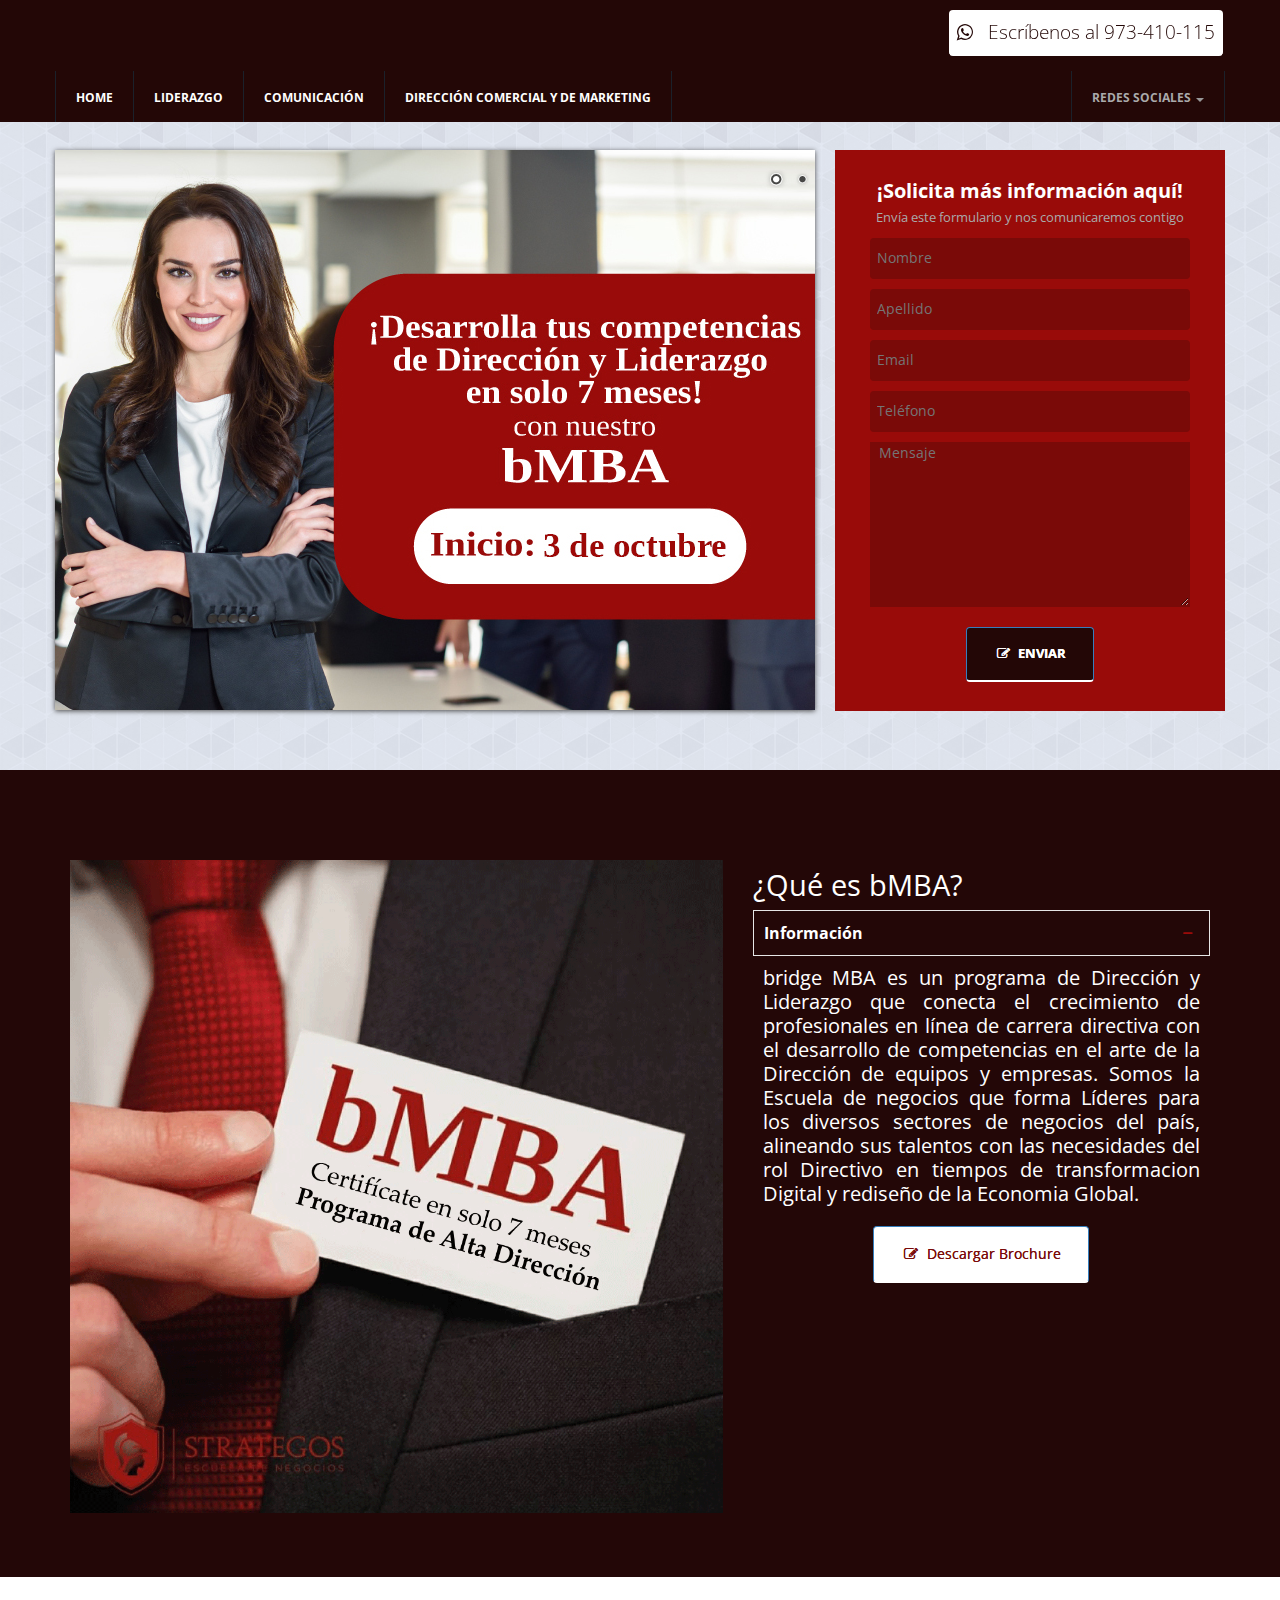
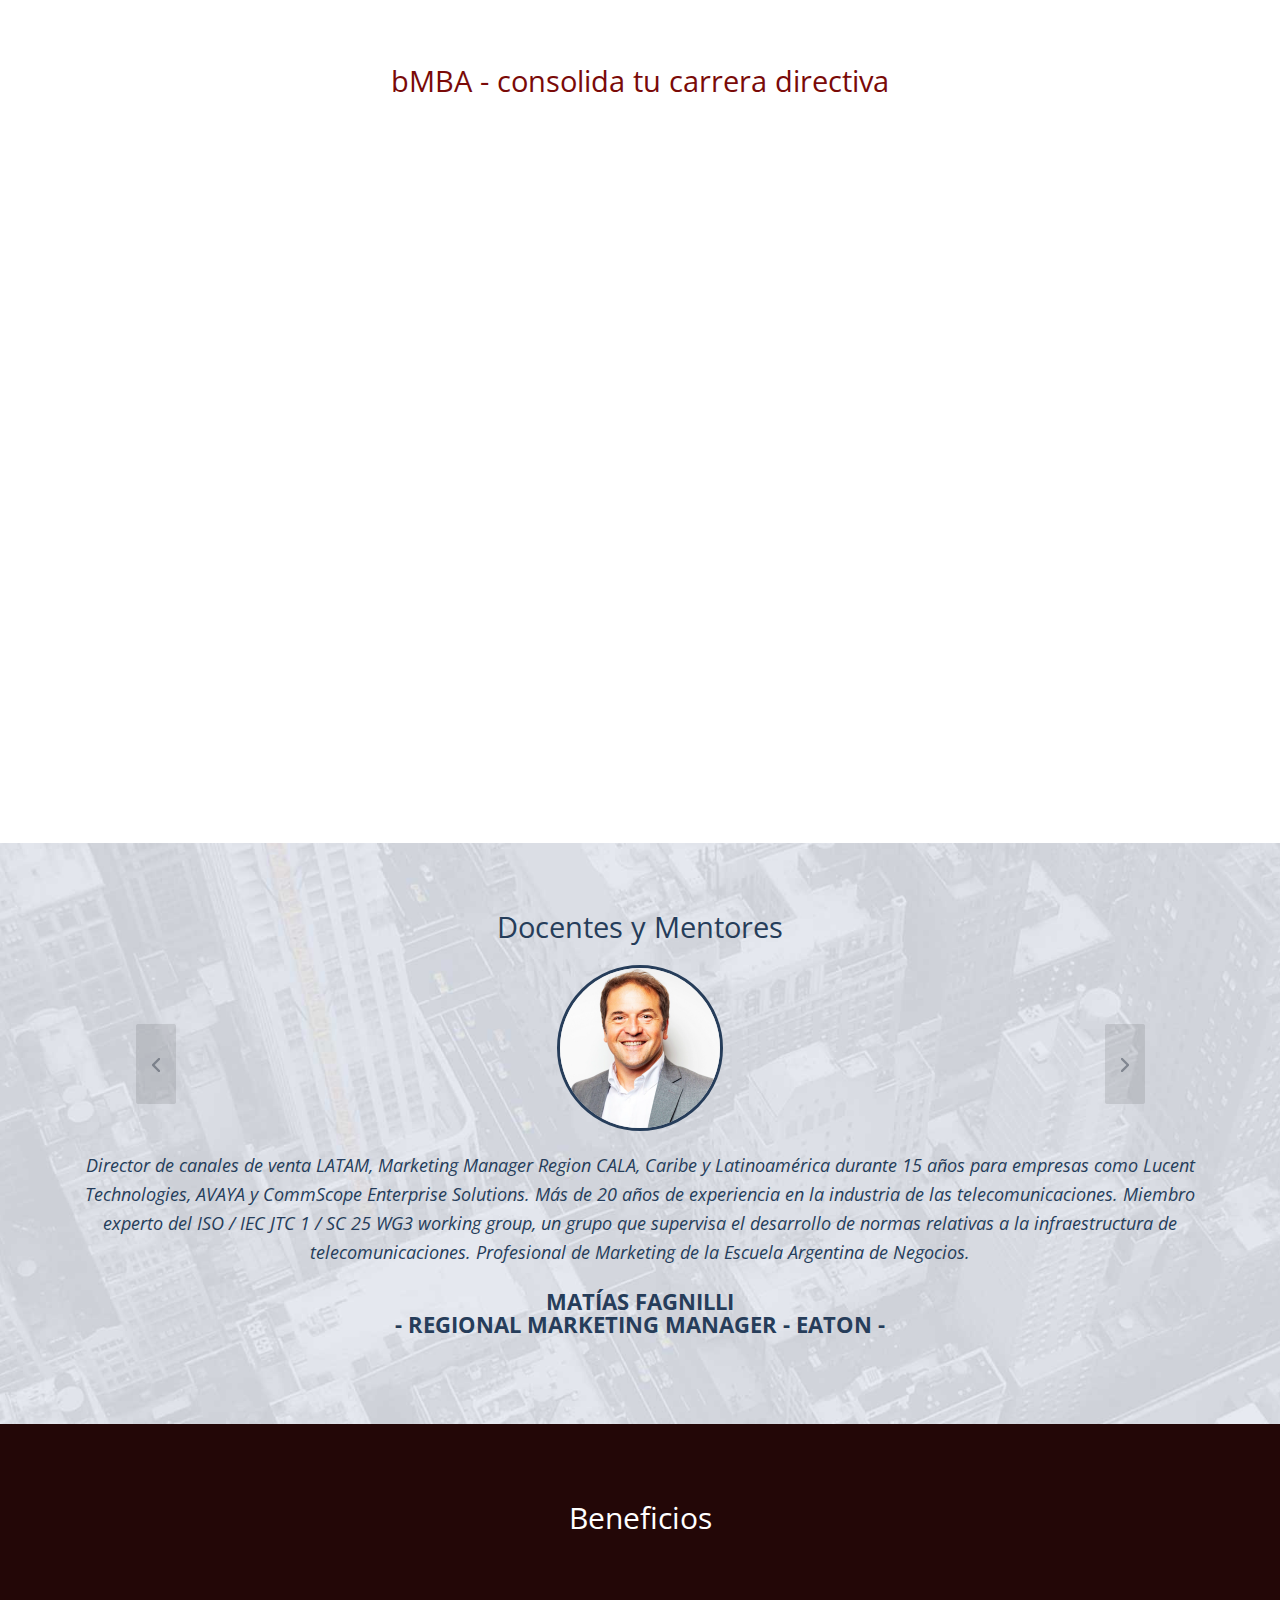
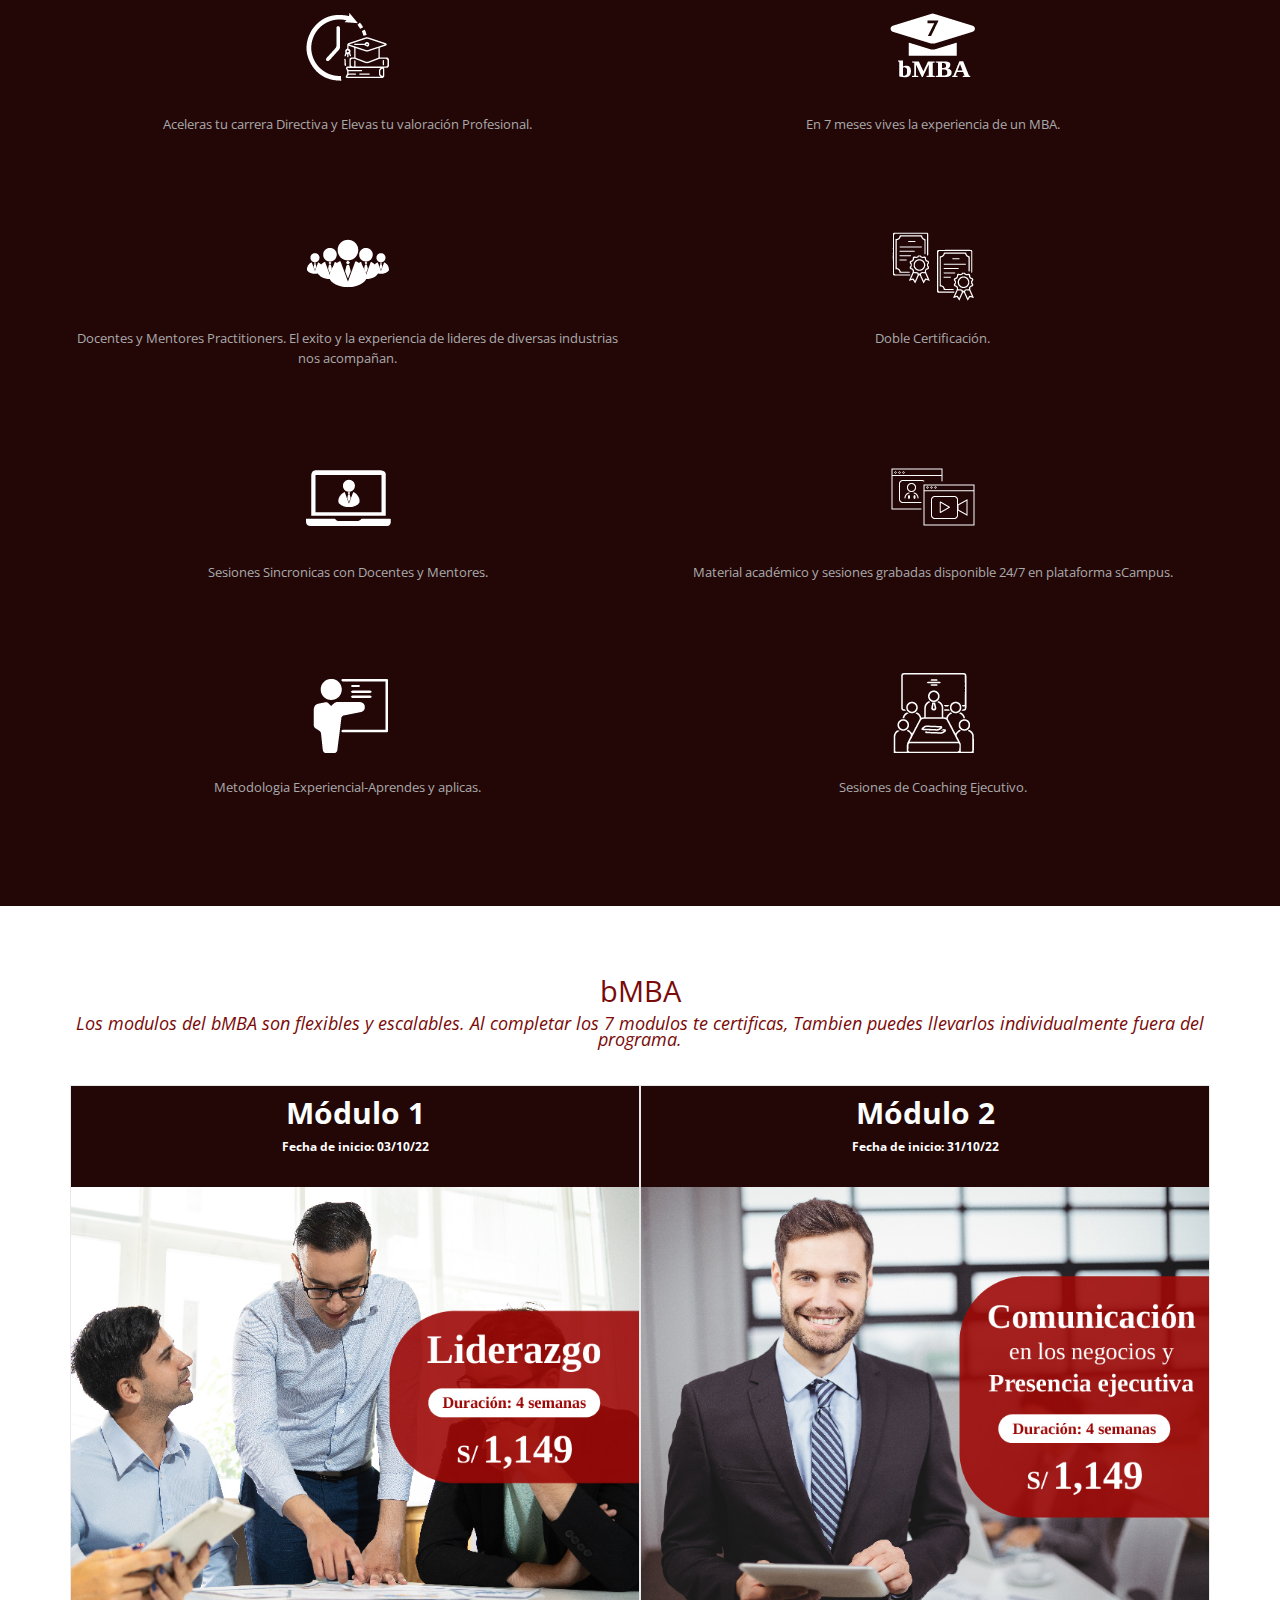
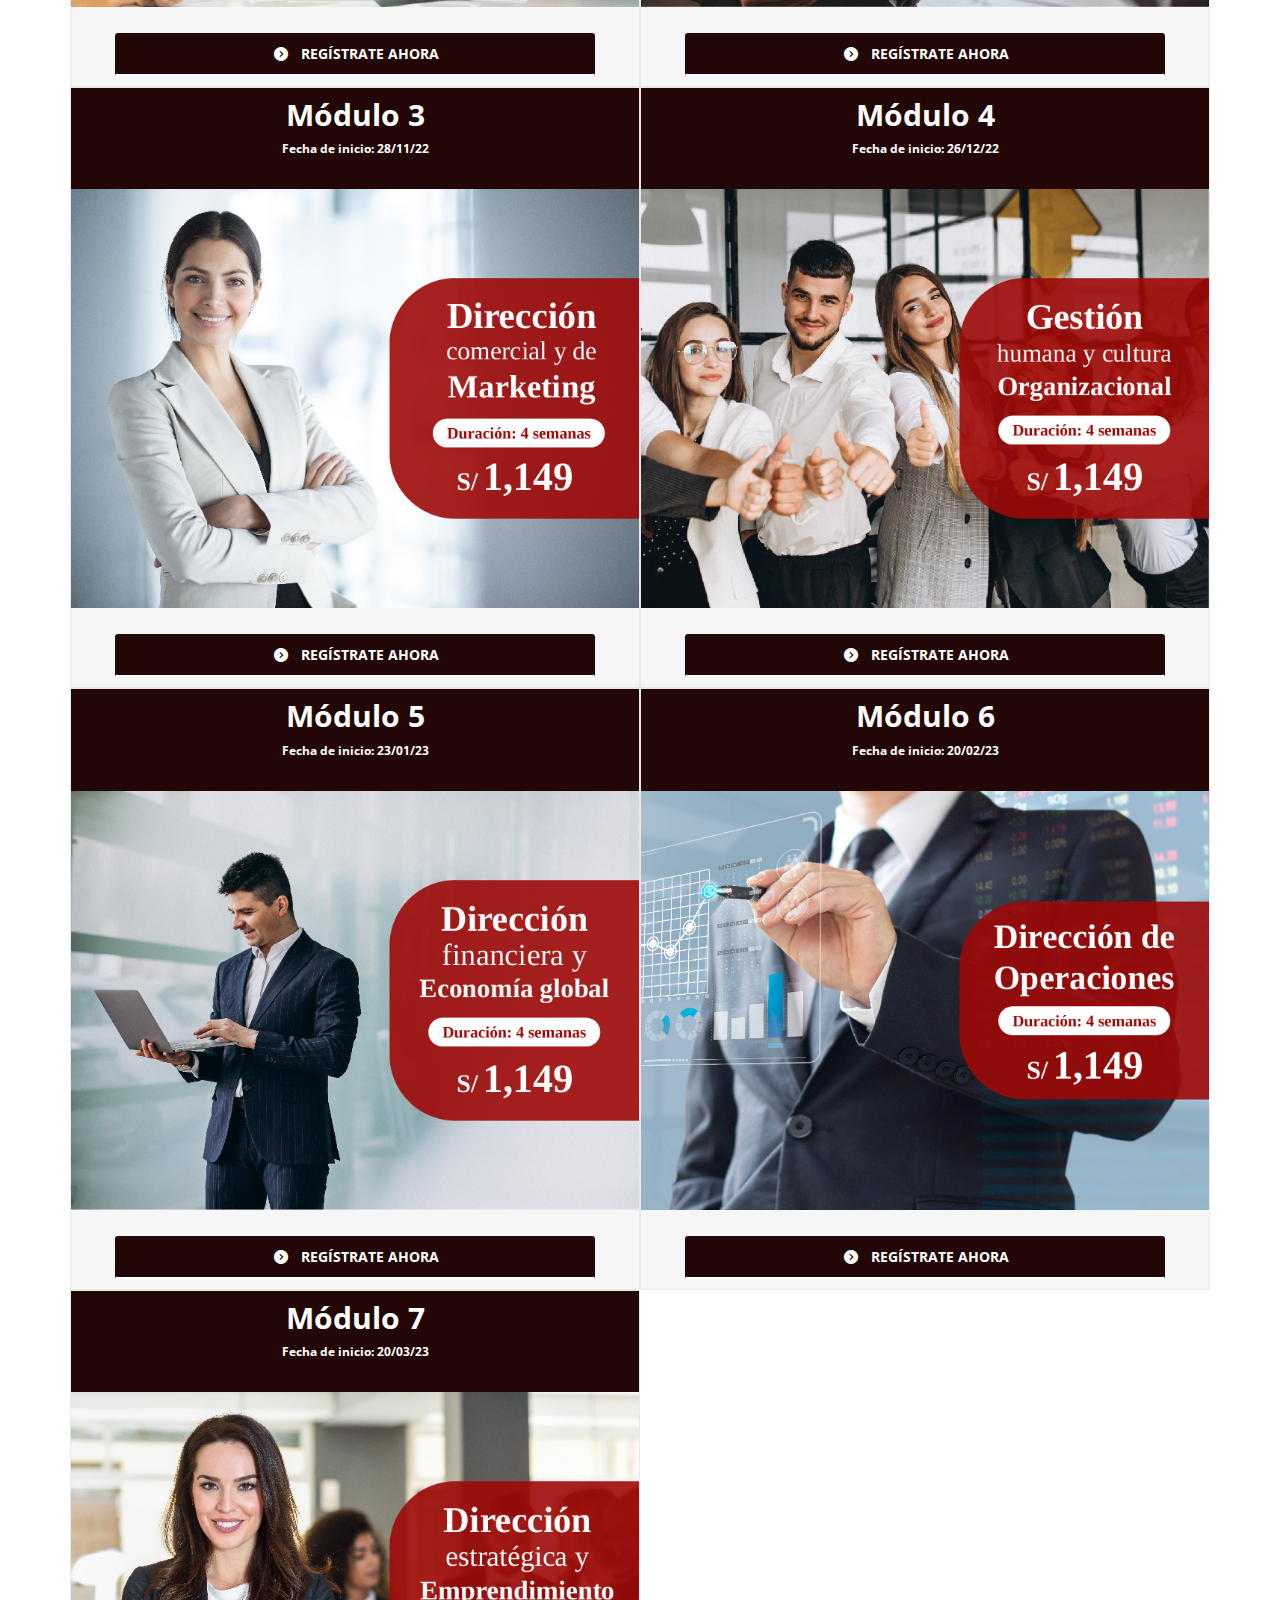
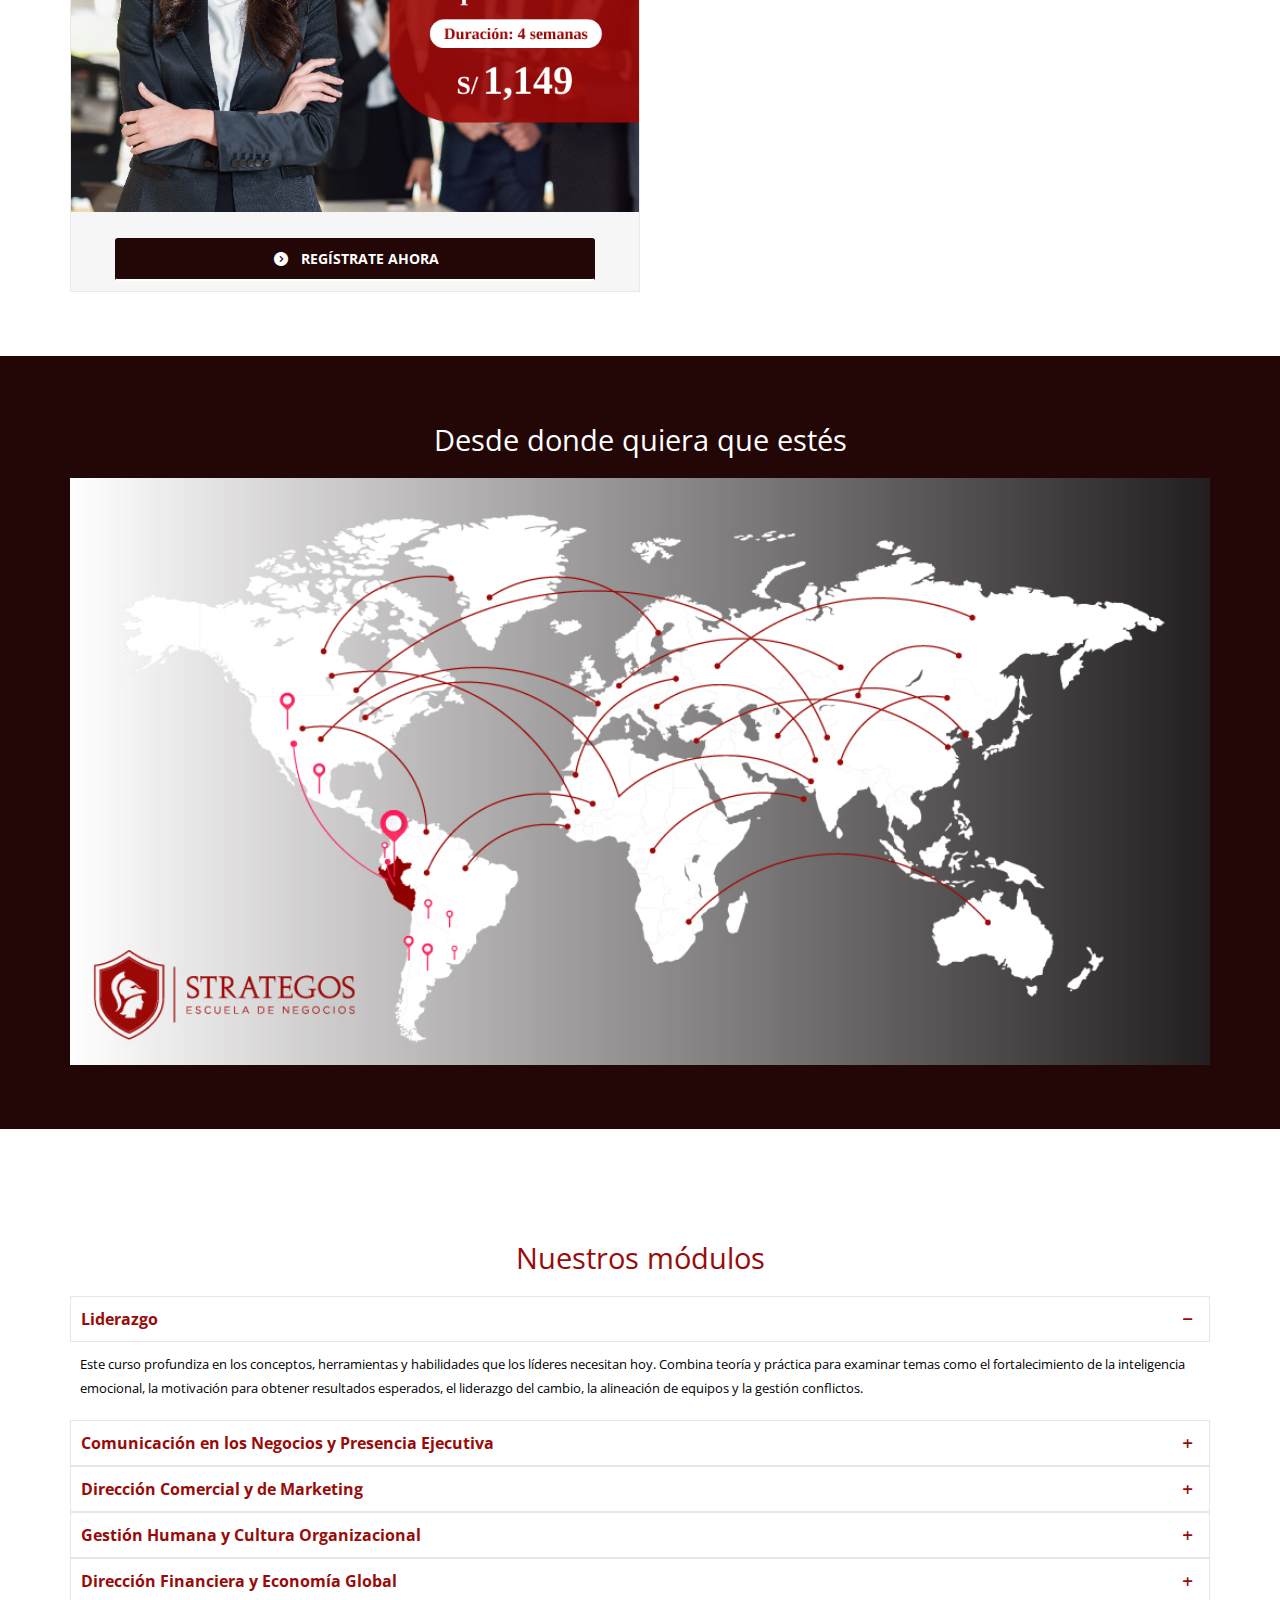
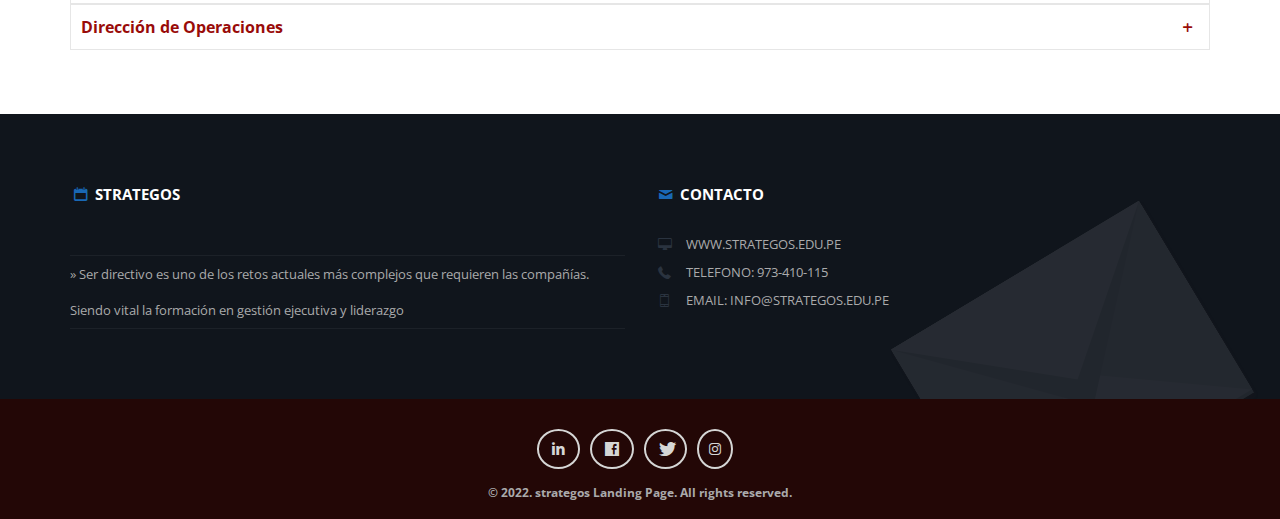
==== commit c7cb8fce: "Dirección Comercial Y De Marketing" ====
--- a/index.html
+++ b/index.html
@@ -121,6 +121,7 @@
 	                        <li class="active"><a href="index.html">Home</a></li>
 							<li class="active"><a href="liderazgo.html">Liderazgo</a></li>
 							<li class="active"><a href="comunicacion.html">Comunicación</a></li>
+							<li class="active"><a href="direccion.html">Dirección Comercial Y De Marketing</a></li>
 <!--							<li class="active"><a href="liderazgo.html">Liderazgo Directivo</a></li>-->
 <!--							<li class="active"><a href="#Fomr">Contacto</a></li>-->
 	                    </ul>
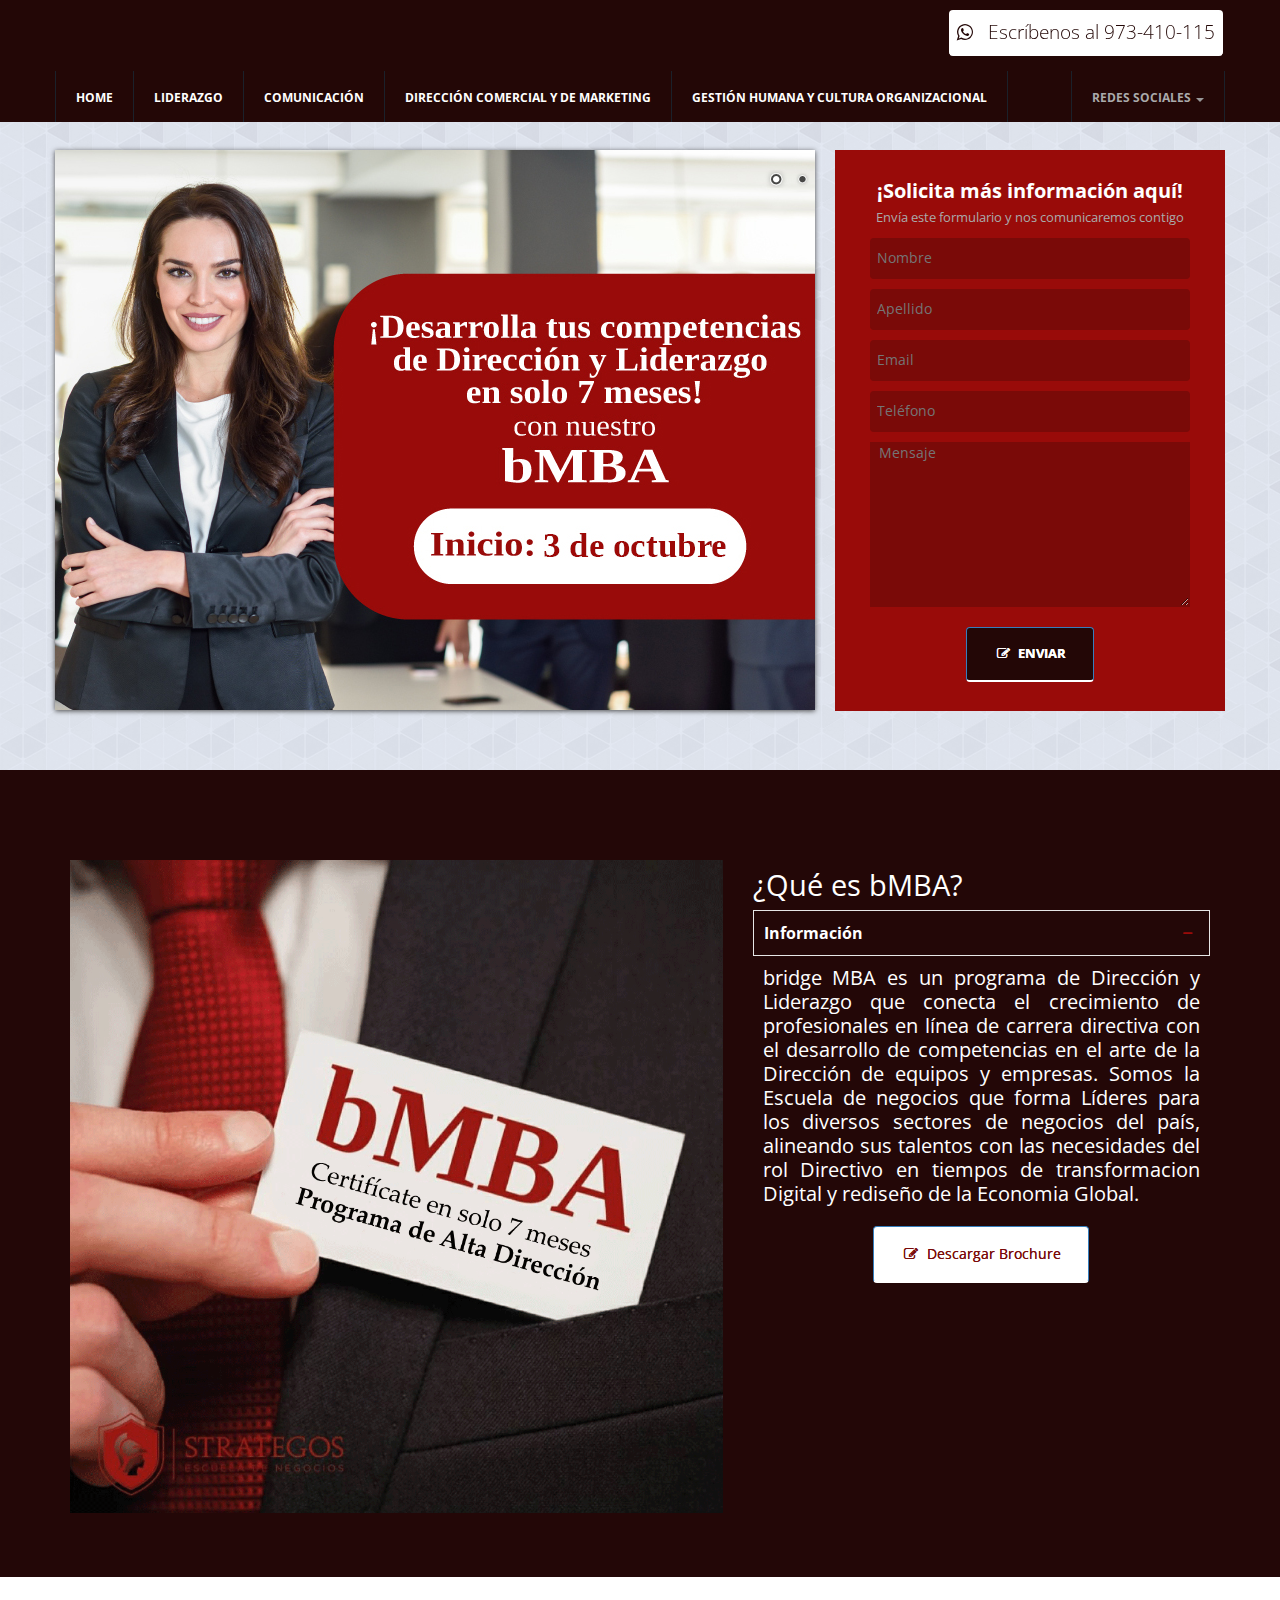
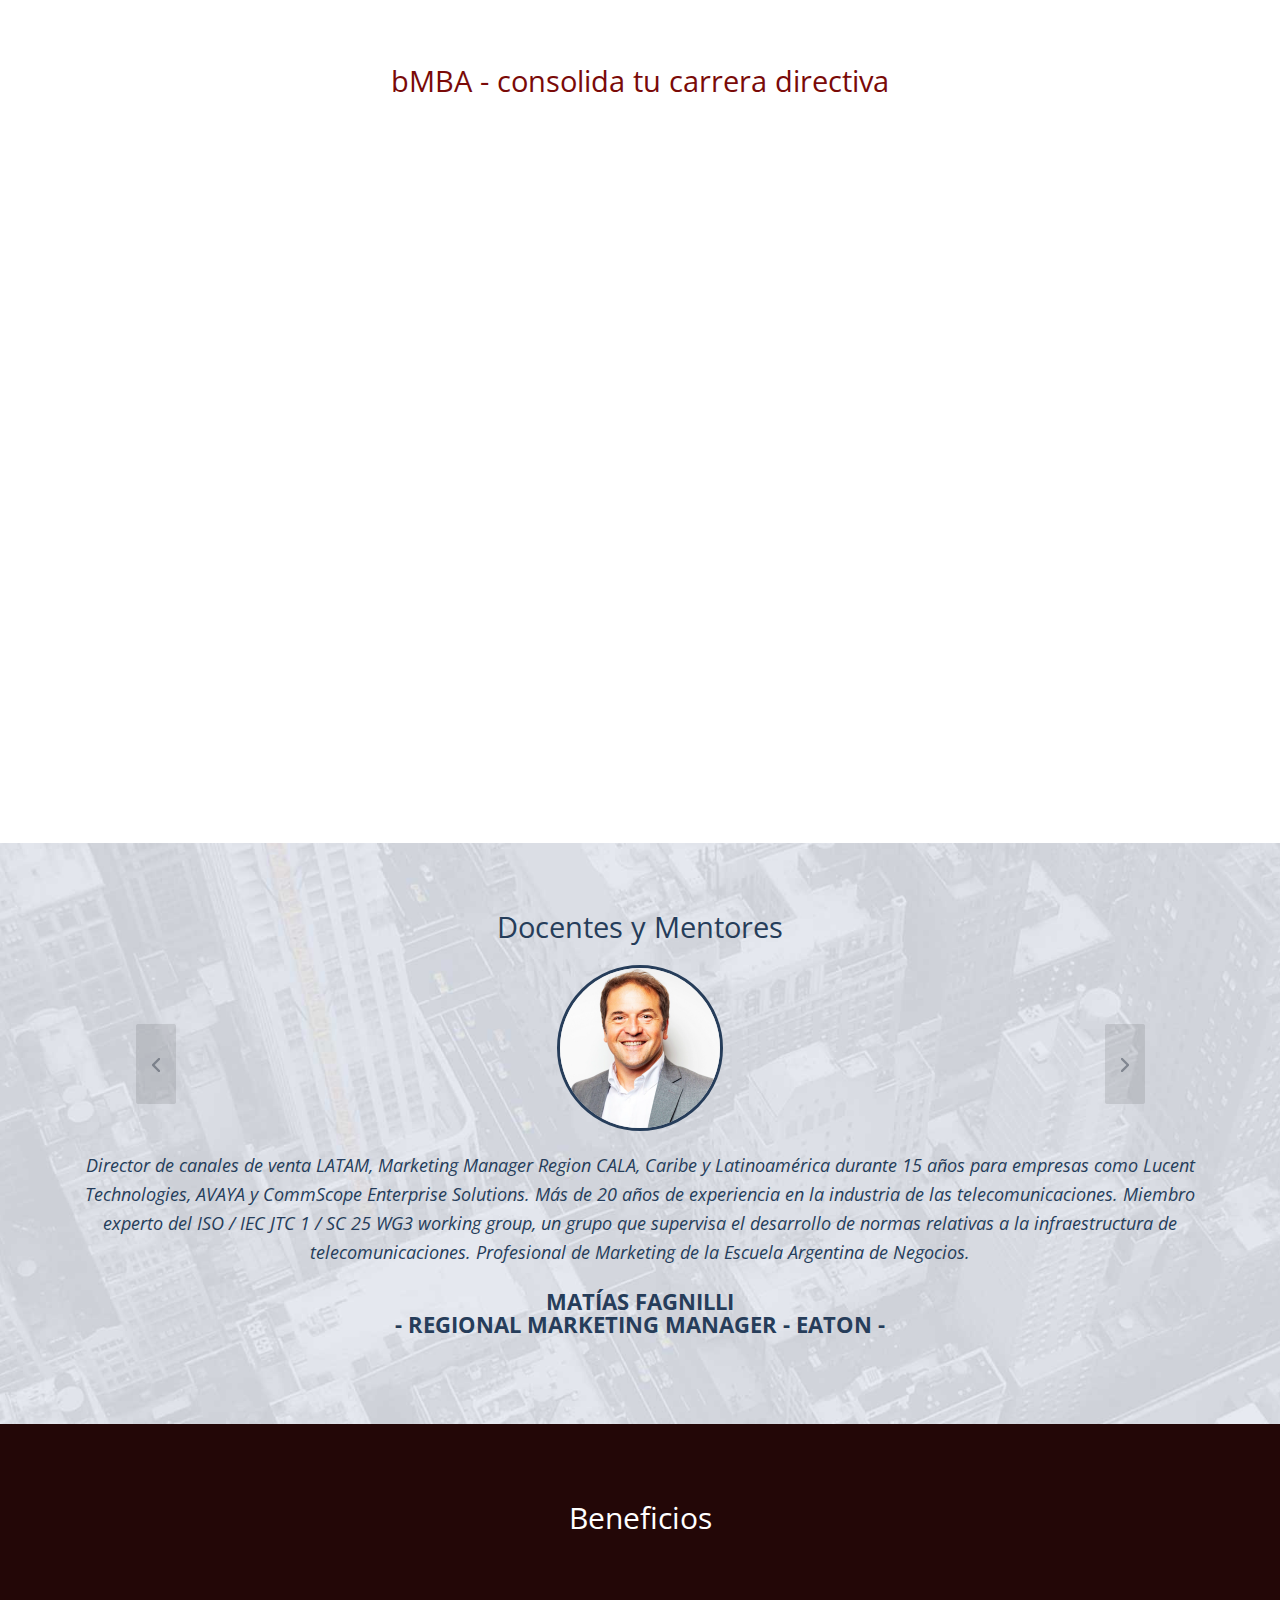
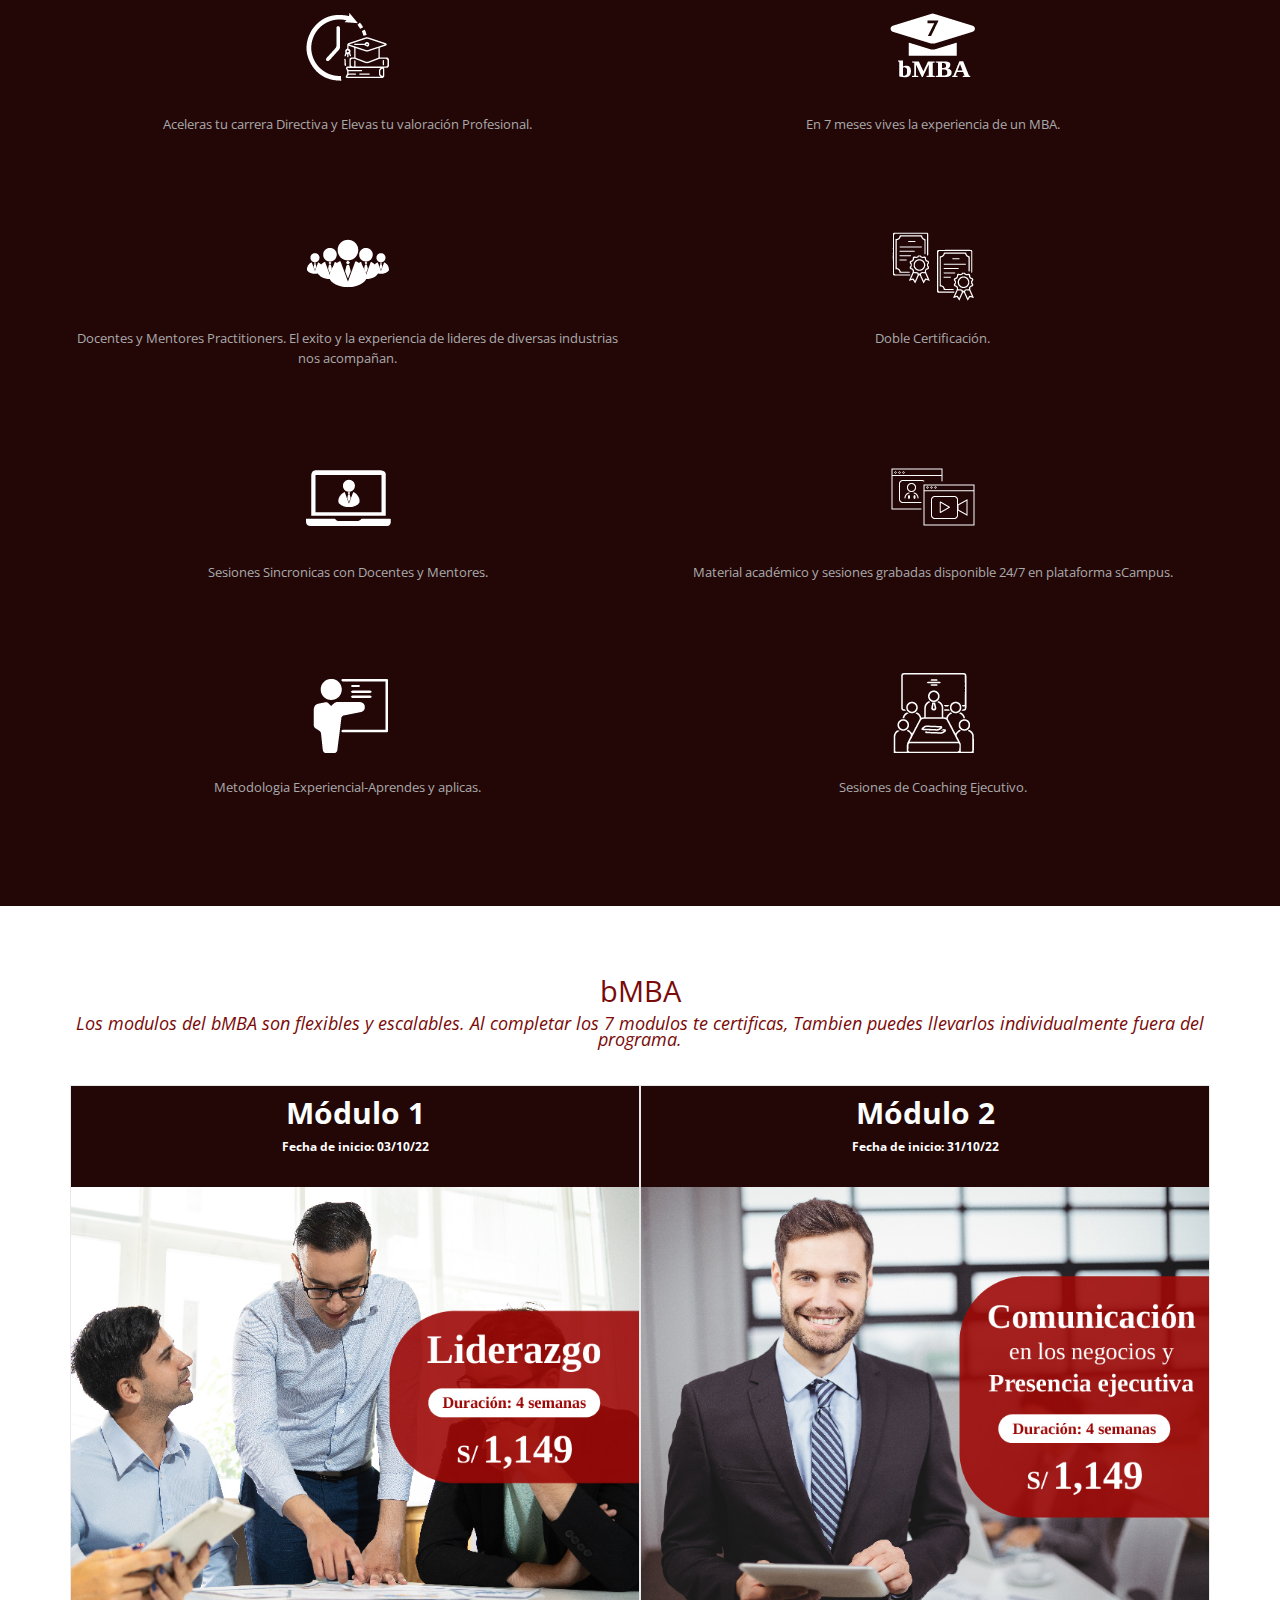
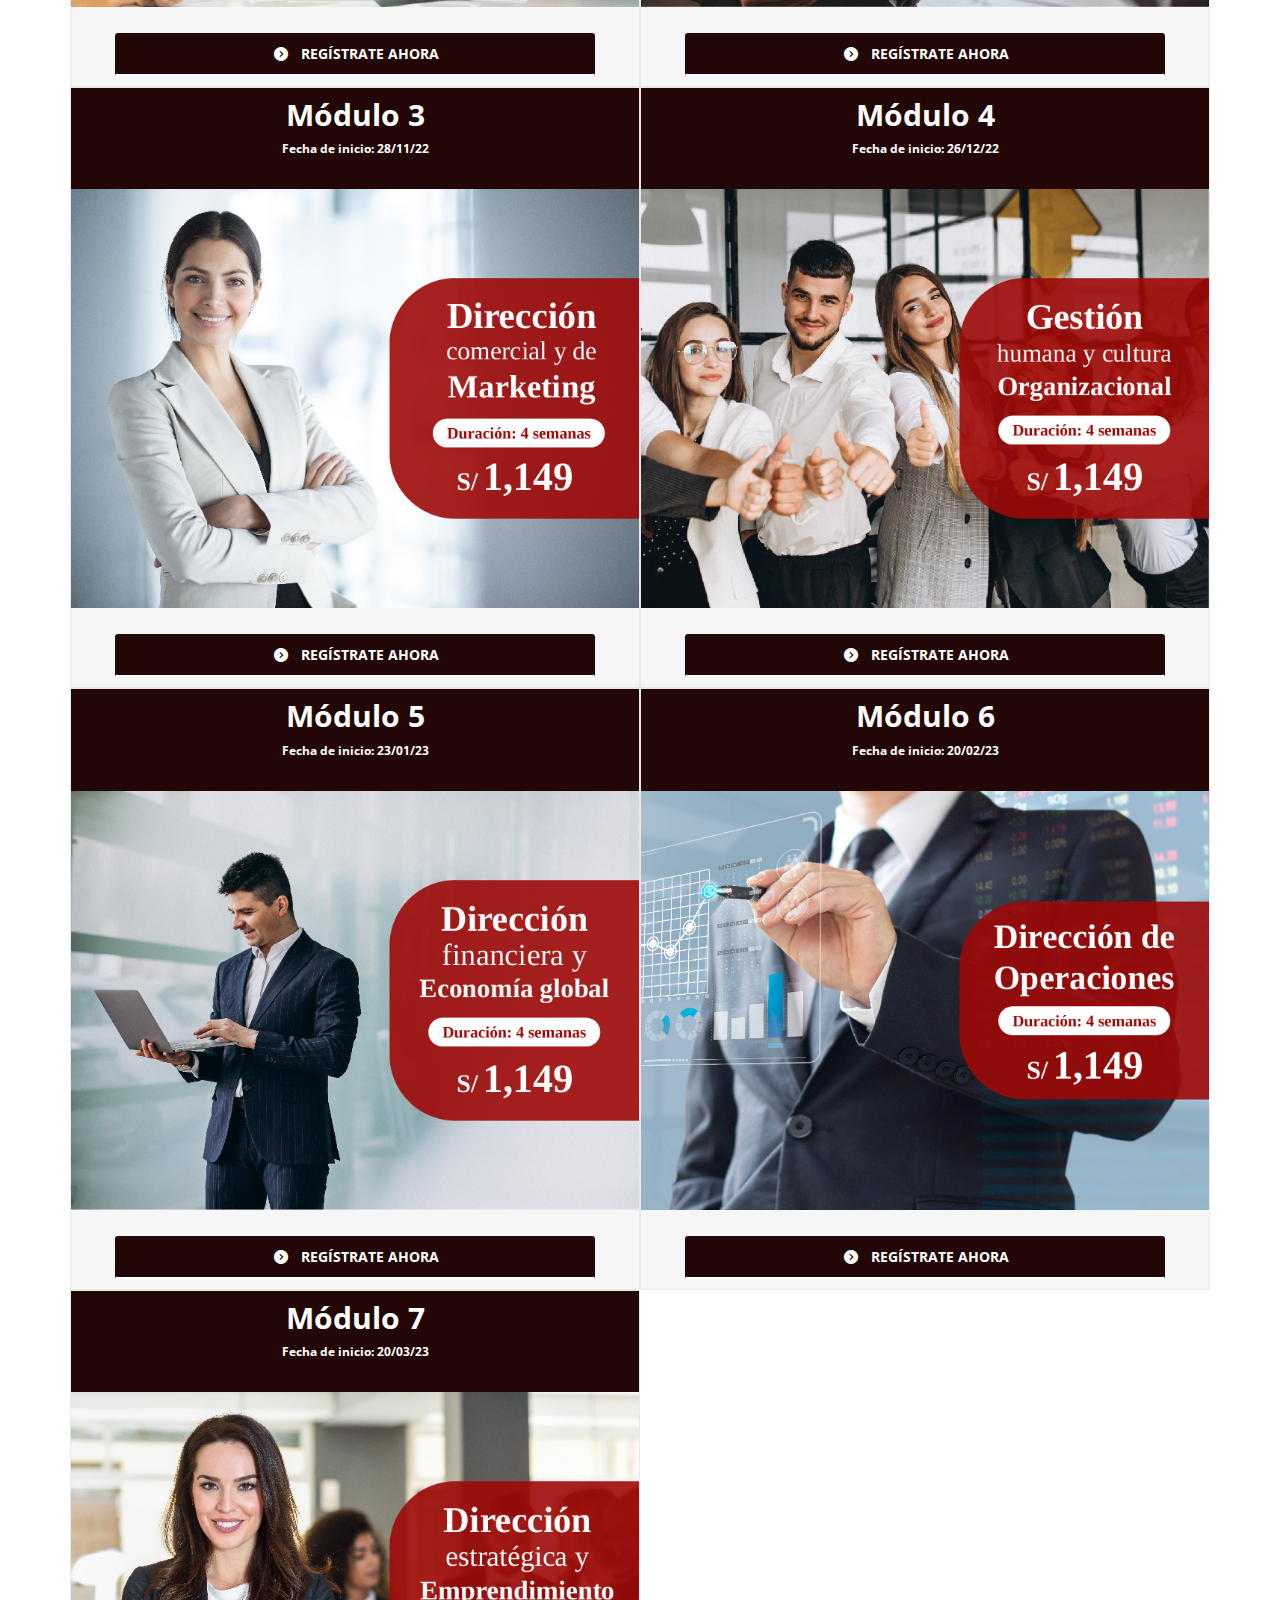
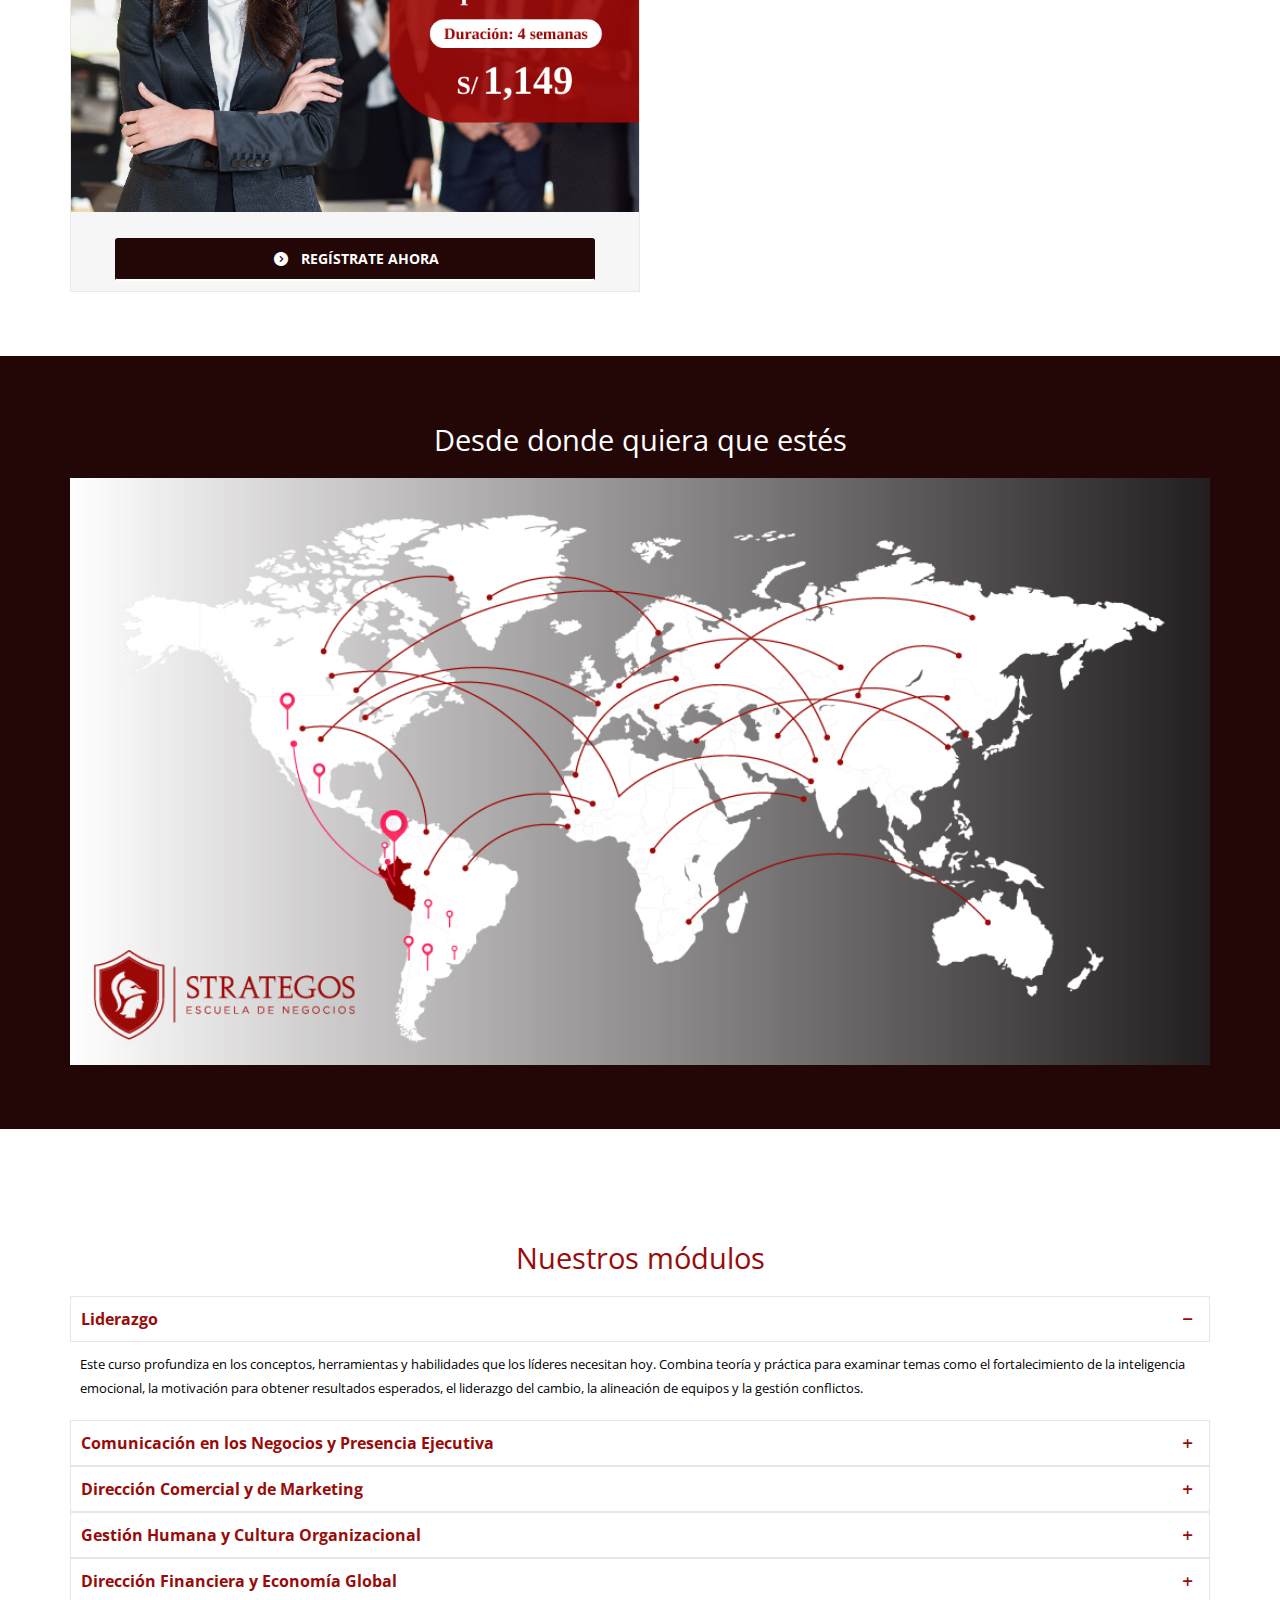
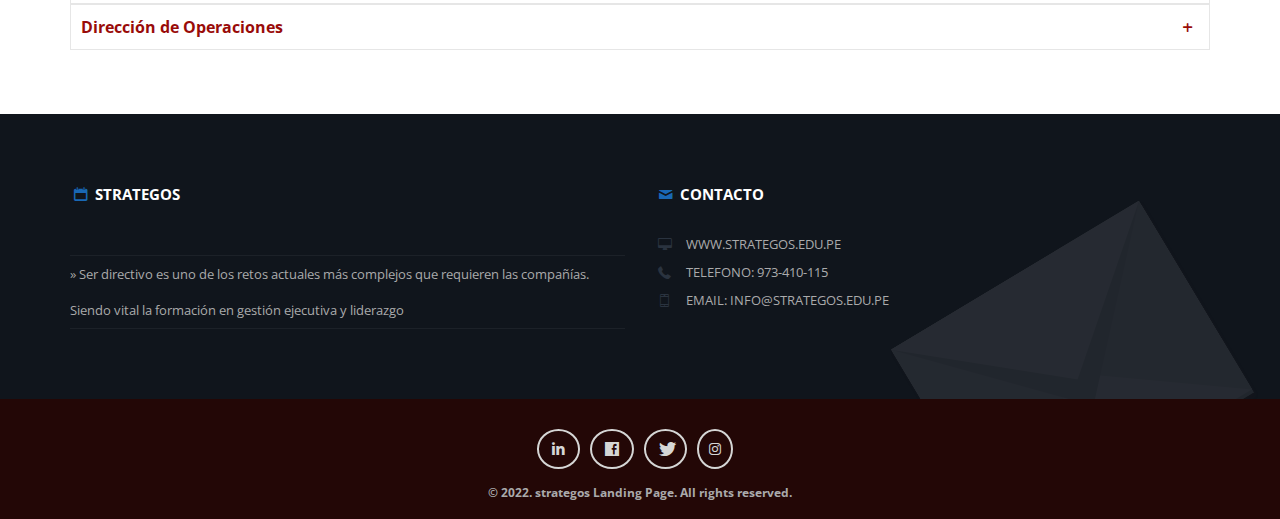
==== commit 70687fe0: "Gestión Humana Y Cultura Organizacional" ====
--- a/index.html
+++ b/index.html
@@ -122,6 +122,7 @@
 							<li class="active"><a href="liderazgo.html">Liderazgo</a></li>
 							<li class="active"><a href="comunicacion.html">Comunicación</a></li>
 							<li class="active"><a href="direccion.html">Dirección Comercial Y De Marketing</a></li>
+							<li class="active"><a href="gestion.html">Gestión Humana Y Cultura Organizacional</a></li>
 <!--							<li class="active"><a href="liderazgo.html">Liderazgo Directivo</a></li>-->
 <!--							<li class="active"><a href="#Fomr">Contacto</a></li>-->
 	                    </ul>
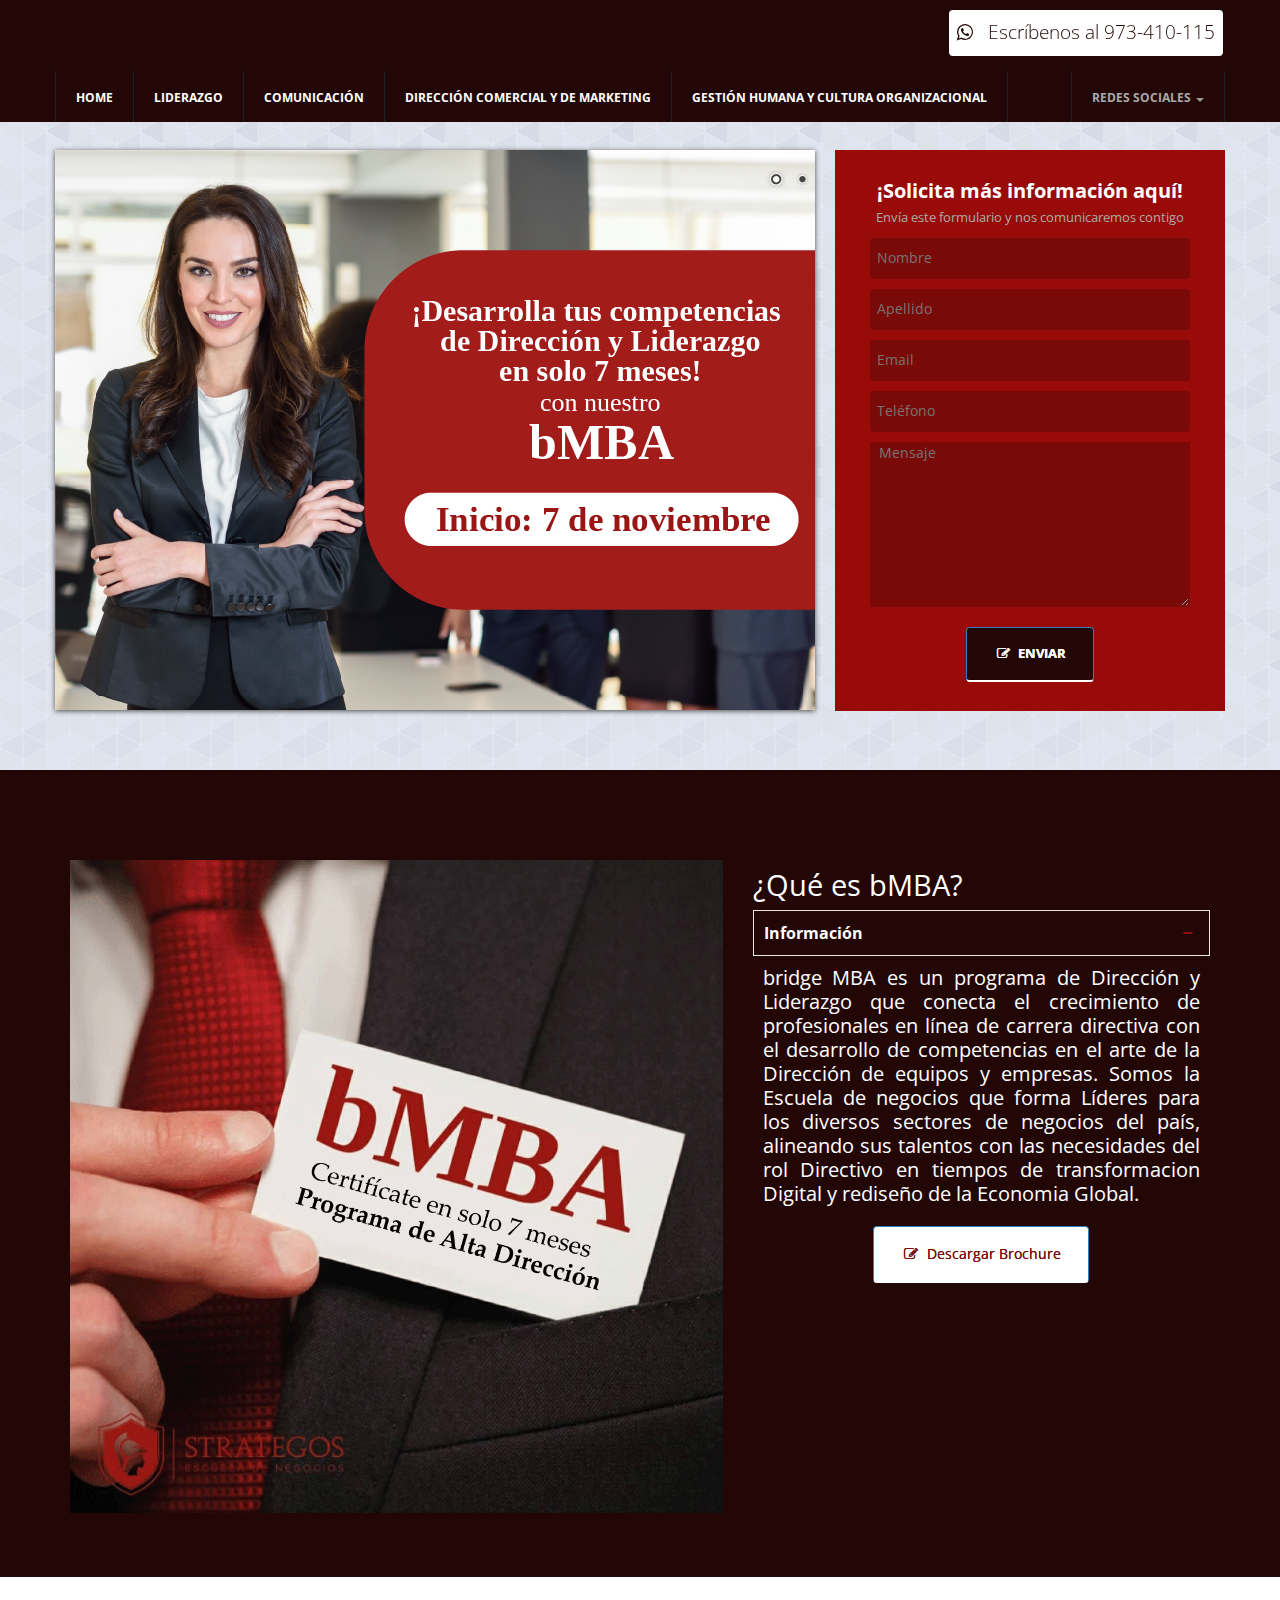
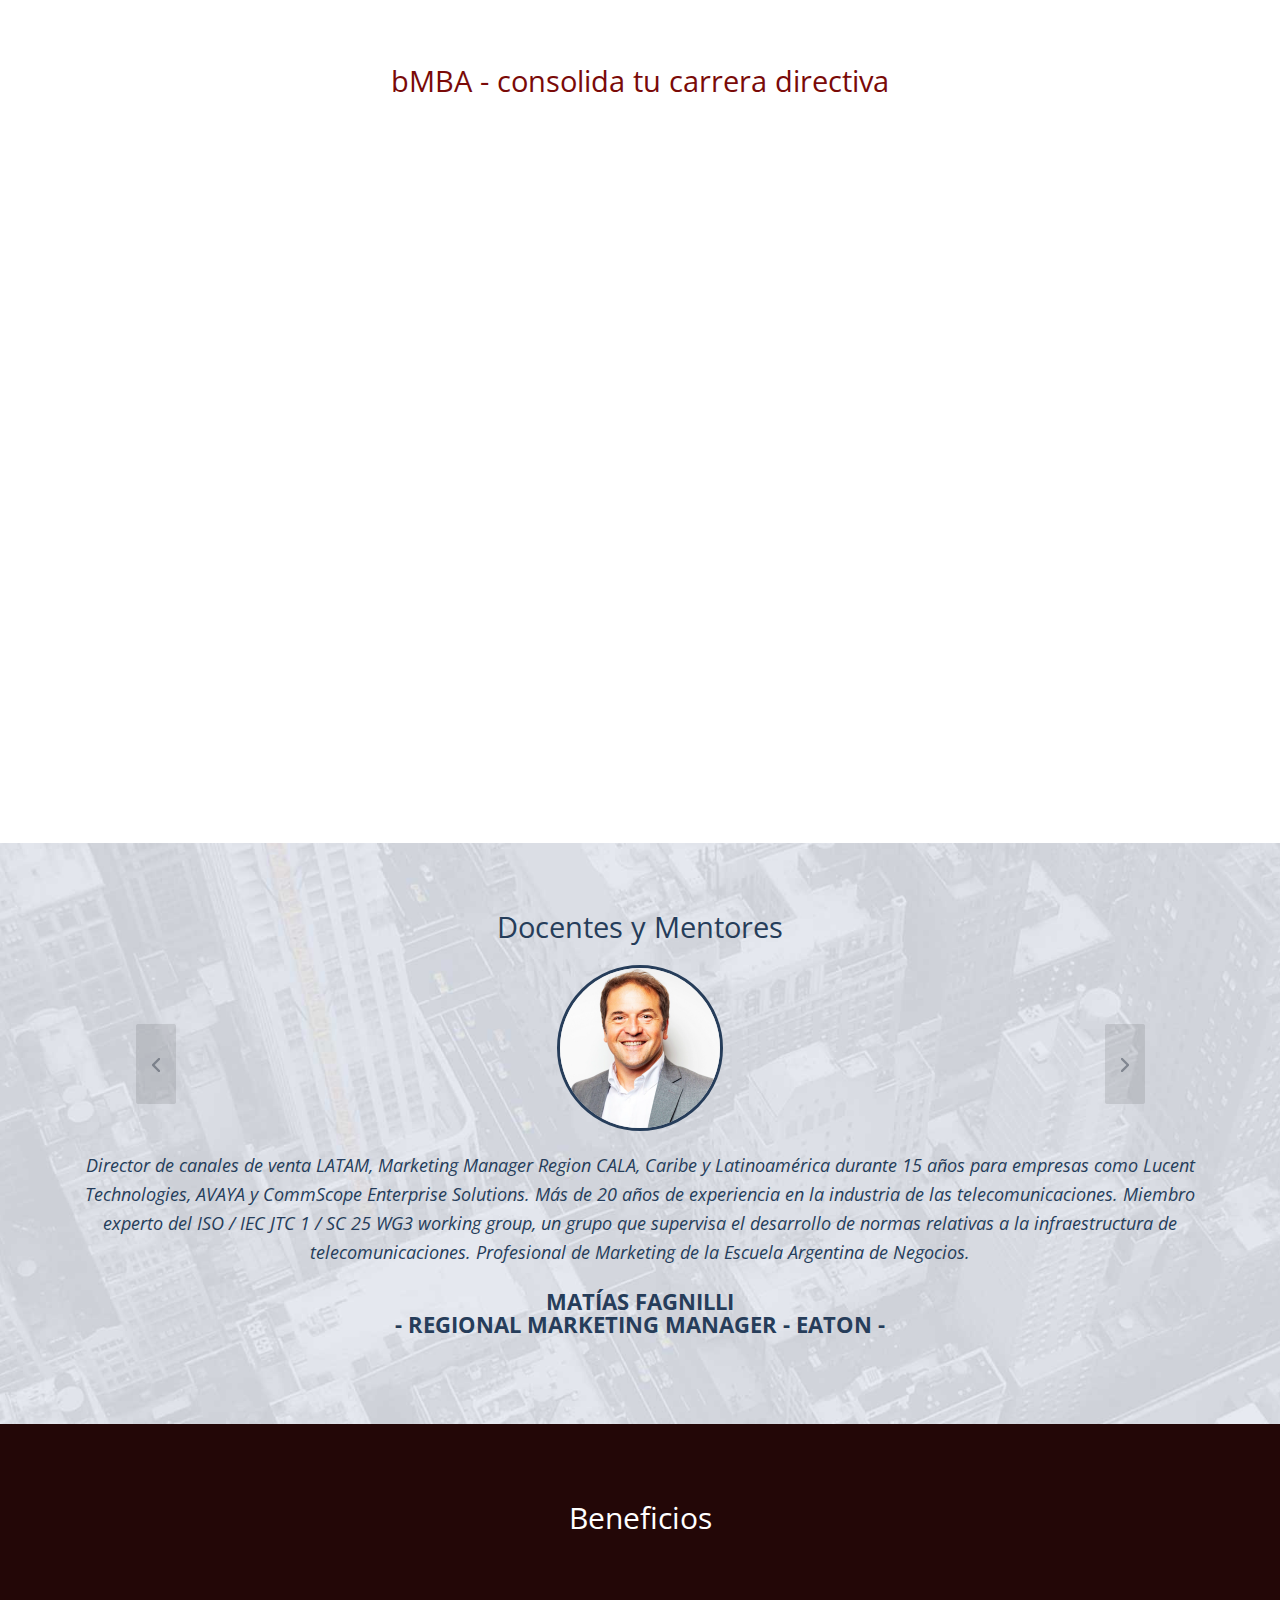
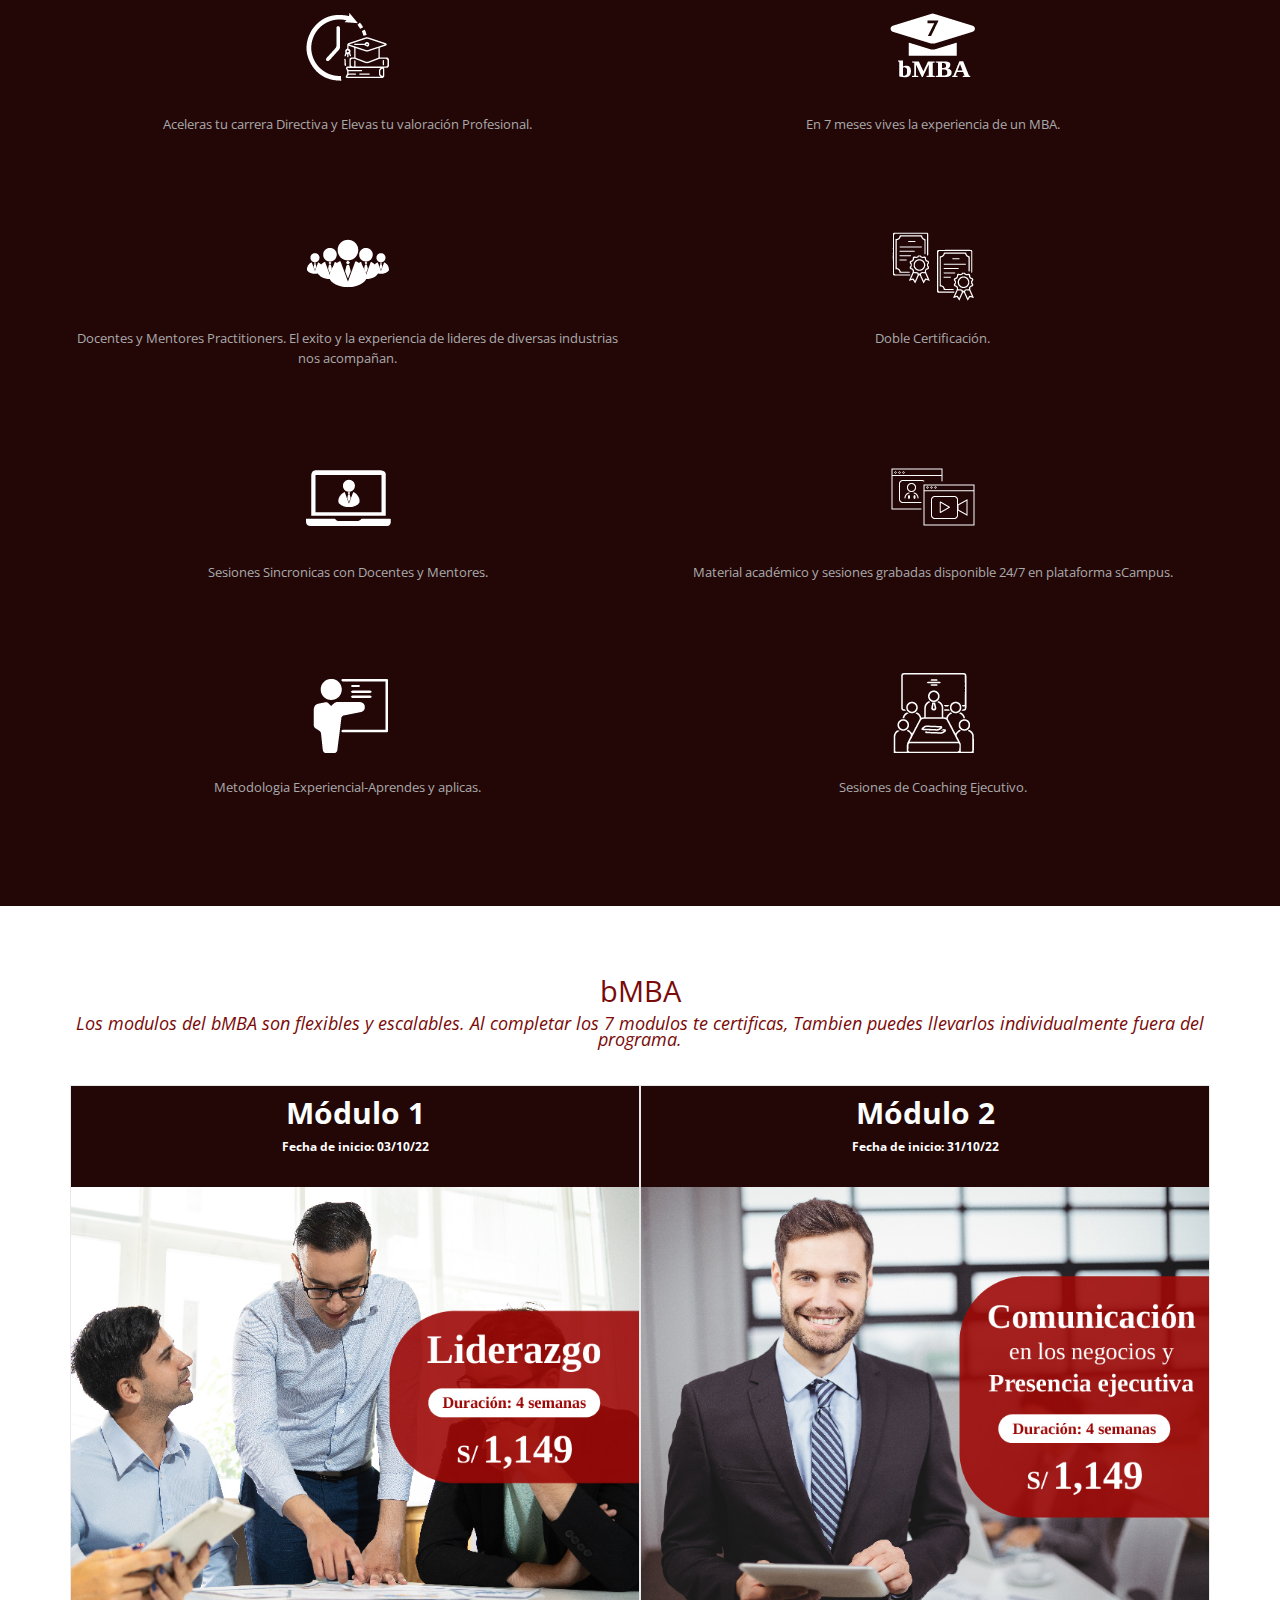
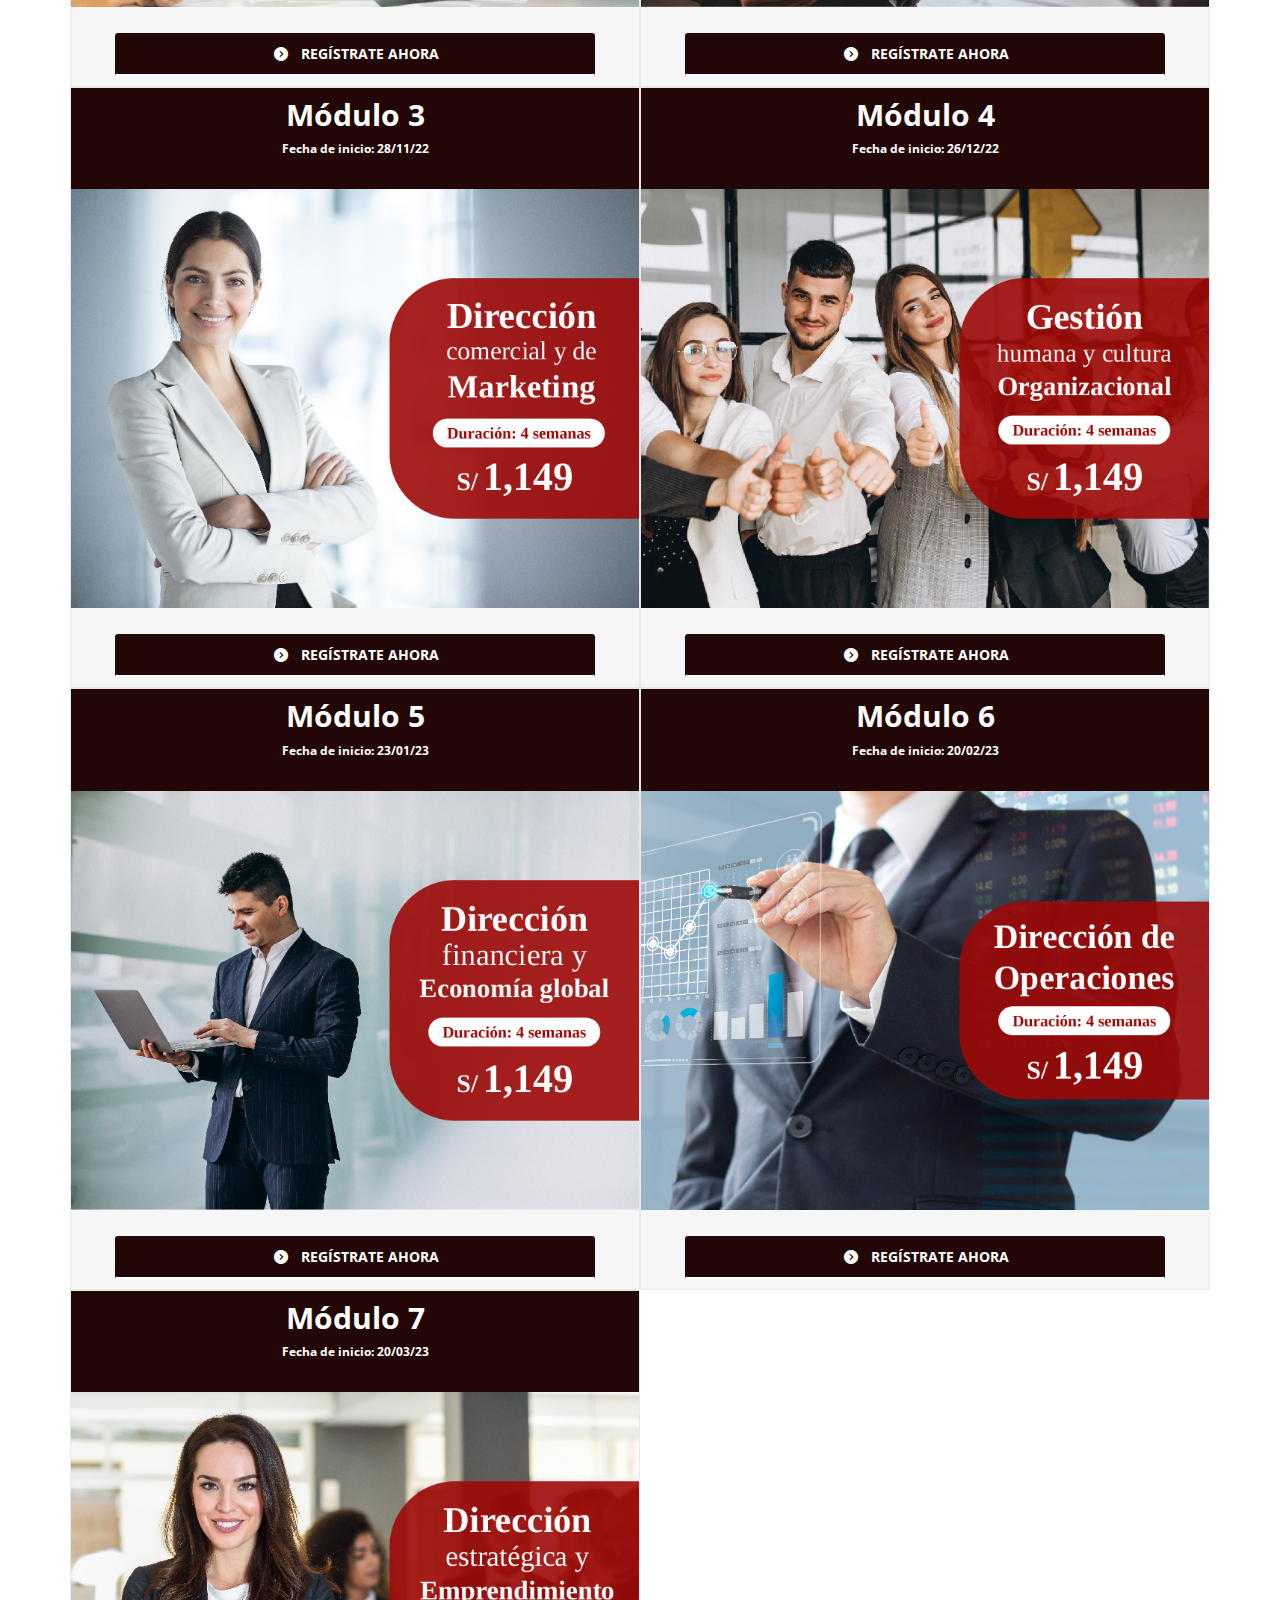
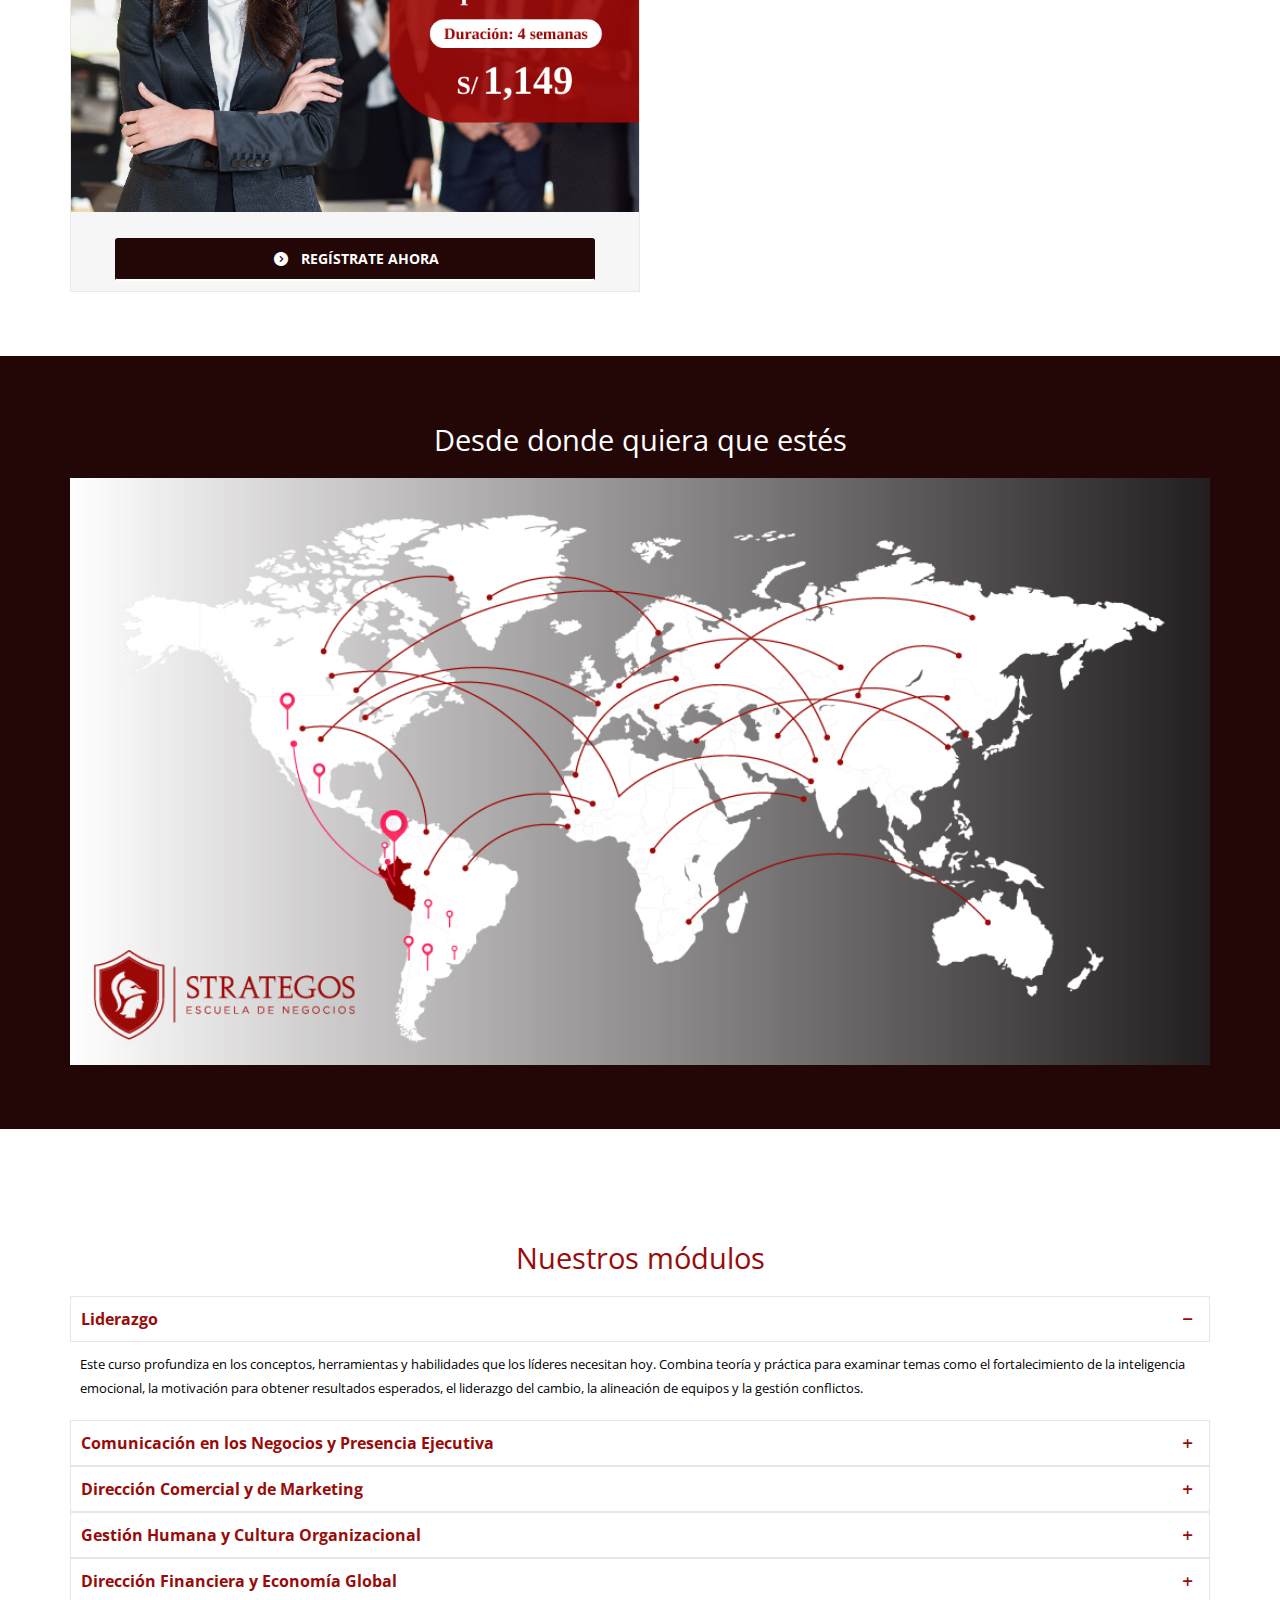
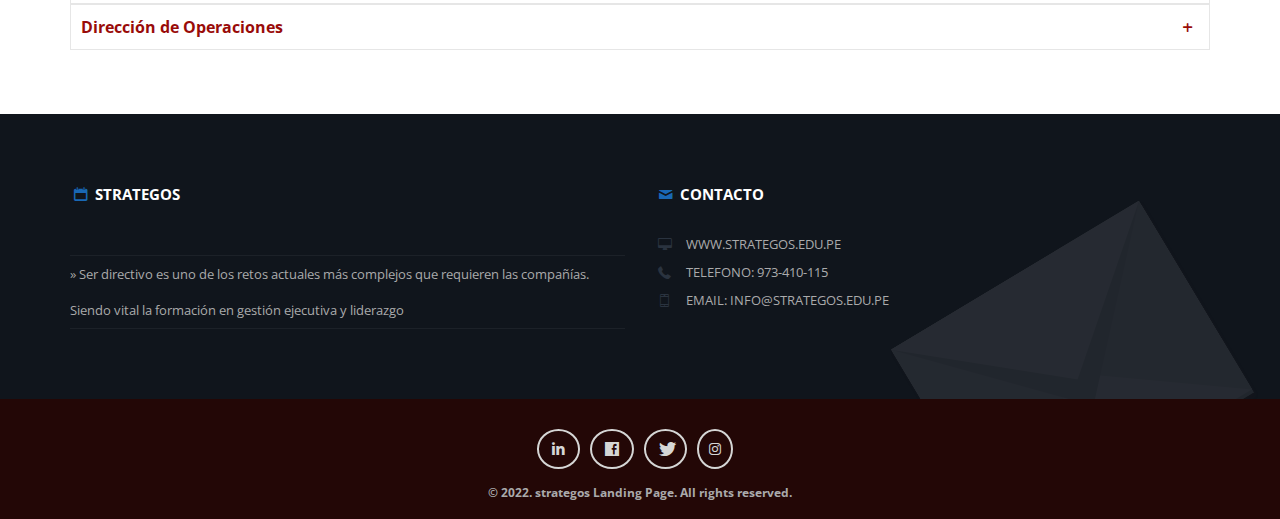
==== commit 8b17be00: "actualiazcion youtube" ====
--- a/index.html
+++ b/index.html
@@ -95,7 +95,7 @@
 	        <div class="container">
 	            <div class="row">
 	                <div class="col-sm-12 sb">
-	                <h1><a >FFFFFFFFFFFF</a></h1>
+	                <h1><a >Strategos</a></h1>
 	                <a href="https://wa.me/51973410115" title="CTA" class="btn" target="_blank" id="btn_whatsapp"><i class="fa fa-whatsapp"></i> Escríbenos al 973-410-115</a>
 	                </div>
 	            </div>
@@ -152,7 +152,7 @@
 		        <!-- slider -->
 		        <div class="col-md-8 theme-default" >
 		            <div id="slider" class="nivoSlider">
-		                <a href="#"><img src="img/nivo-slider/bMBA_octubre.jpg" alt=""  /></a>
+		                <a href="#"><img src="img/nivo-slider/LANDING%20PAGE%20ACTUALIZADAS-03.jpg" alt=""  /></a>
 		                <a href="#"><img src="img/nivo-slider/Modulos_Octubre.jpg" alt="" /></a>
 
 		            </div>
@@ -223,7 +223,7 @@
 									<p style="text-align: justify; font-size: 15pt; color: white !important; ">
 										bridge MBA es un programa de Dirección y Liderazgo que conecta el crecimiento de profesionales en línea de carrera directiva con el desarrollo de competencias en el arte de la Dirección de equipos y empresas. Somos la Escuela de negocios que forma Líderes para los diversos sectores de negocios del país, alineando sus talentos con las necesidades del rol Directivo en tiempos de transformacion Digital y rediseño de la Economia Global.
 									</p>
-									<button class="btn btn-large btn-primary"  style="background-color: white; color: #7a0a08 !important;" onclick="location.href='https://strategos.edu.pe/wp-content/uploads/2022/08/BROCHURE-OFICIAL-BMBA.pdf'"><i class="icon-edit"></i>Descargar  Brochure</button>
+									<button class="btn btn-large btn-primary"  style="background-color: white; color: #7a0a08 !important;" onclick="location.href='https://strategos.edu.pe/wp-content/uploads/2022/10/BROCHURE-BMBA.pdf'"><i class="icon-edit"></i>Descargar  Brochure</button>
 								</div>
 							</div>
 						</div>
@@ -325,7 +325,7 @@
 									<img class="featurette-image img-circle" src="img/testimonials/3.png" alt="image">
 									<div class="text">
 										<p class="lead">MBA en Administración y Dirección de Empresas en Jack Welch Management Institute of Strager University. Director ejecutivo experto en la creación y gestión de equipos de alto rendimiento con 30 años de experiencia en el rubro de Tecnologias de la Informacion y Telecomunicaciones ejerciendo cargos de  Vicepresidente de Ventas, Gerente General y Director Comercial en diversas empresas transnacionales. Ingeniero Electronico de profesion y  actualmente Docente de Programas de Postgrado.</p>
-										<h2 class="featurette-user">Walter Calderón <br>- Director de Operaciones Italtel - </h2>
+										<h2 class="featurette-user">Walter Calderón <br>- Mentor de liderazgo directivo - </h2>
 									</div>
 								</div>
 							</div>
@@ -379,7 +379,7 @@
 								<div class="featurette">
 									<img class="featurette-image img-circle" src="img/testimonials/5.png" alt="image">
 									<div class="text">
-										<p class="lead">Coach Ejecutivo Internacional, certificado por LATAM COACHING NETWORK y acreditado por la International Association of Coaching (IAC) MBA en EUDE Business School, Master en Administración y Dirección de Empresas. Director Comercial en Global Network Systems. Ejecutiva Senior con más de 20 años de experiencia en empresas Nacionales y Transnacionales en el rubro de las Telecomunicaciones y Tecnologías de la Información. Programa de Alta Dirección PPE en el PAD de la Universidad de Piura, Programa de Actualizacion Women CEO en Centrum de la PUCP y Coach Profesional con especialización en Coaching Ejecutivo para Directivos y equipos de Alto Rendimiento. Coach Profesional con especialización en Coaching Ejecutivo para Directivos y equipos de Alto Rendimiento.</p>
+										<p class="lead">Coach Ejecutivo Internacional, certificado por LATAM COACHING NETWORK y acreditado por la International Association of Coaching (IAC) MBA en EUDE Business School, Master en Administración y Dirección de Empresas. Director Comercial en Global Network Systems. Ejecutiva Senior con más de 20 años de experiencia en empresas Nacionales y Transnacionales en el rubro de las Telecomunicaciones y Tecnologías de la Información. Programa de Alta Dirección PPE en el PAD de la Universidad de Piura, Programa de Actualizacion Women CEO en Centrum de la PUCP y Coach Profesional con especialización en Coaching Ejecutivo para Directivos y equipos de Alto Rendimiento.</p>
 										<h2 class="featurette-user">Lucero León<br>- Coach Ejecutivo Internacional -</h2>
 									</div>
 								</div>
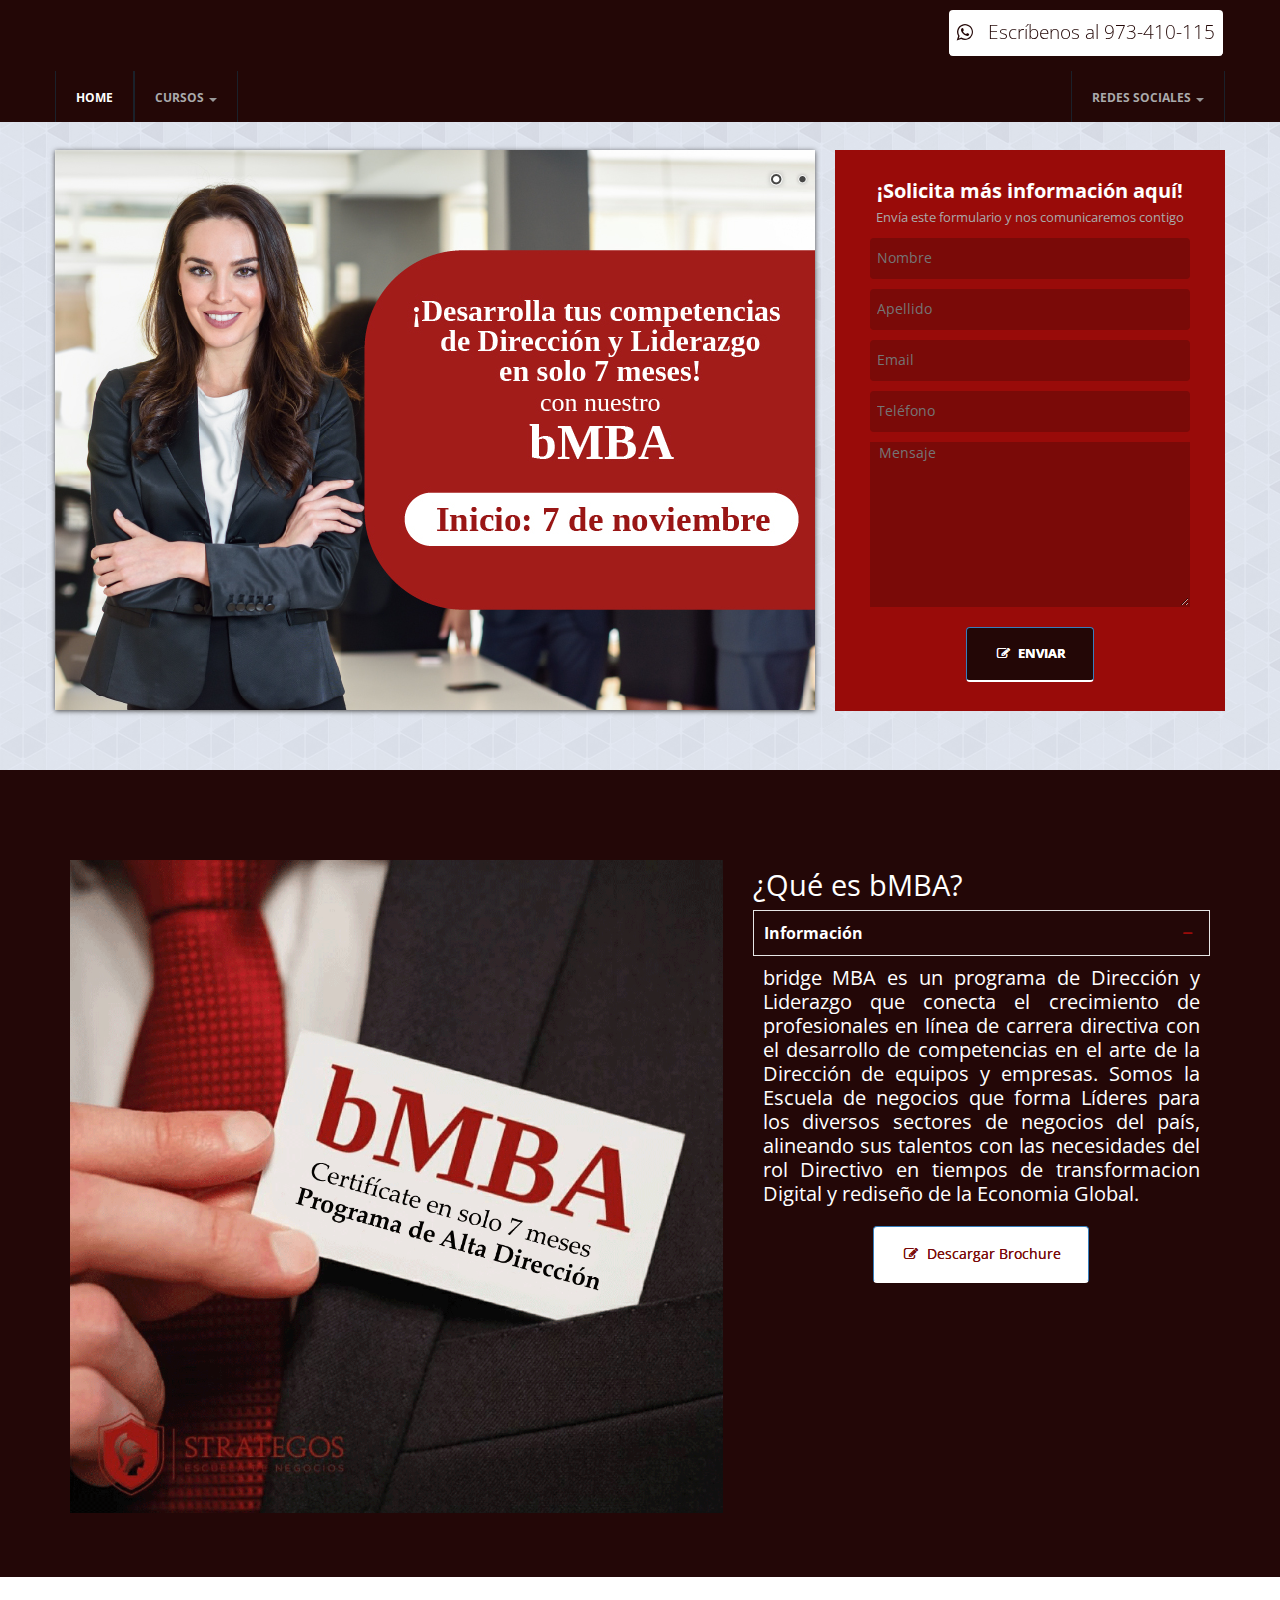
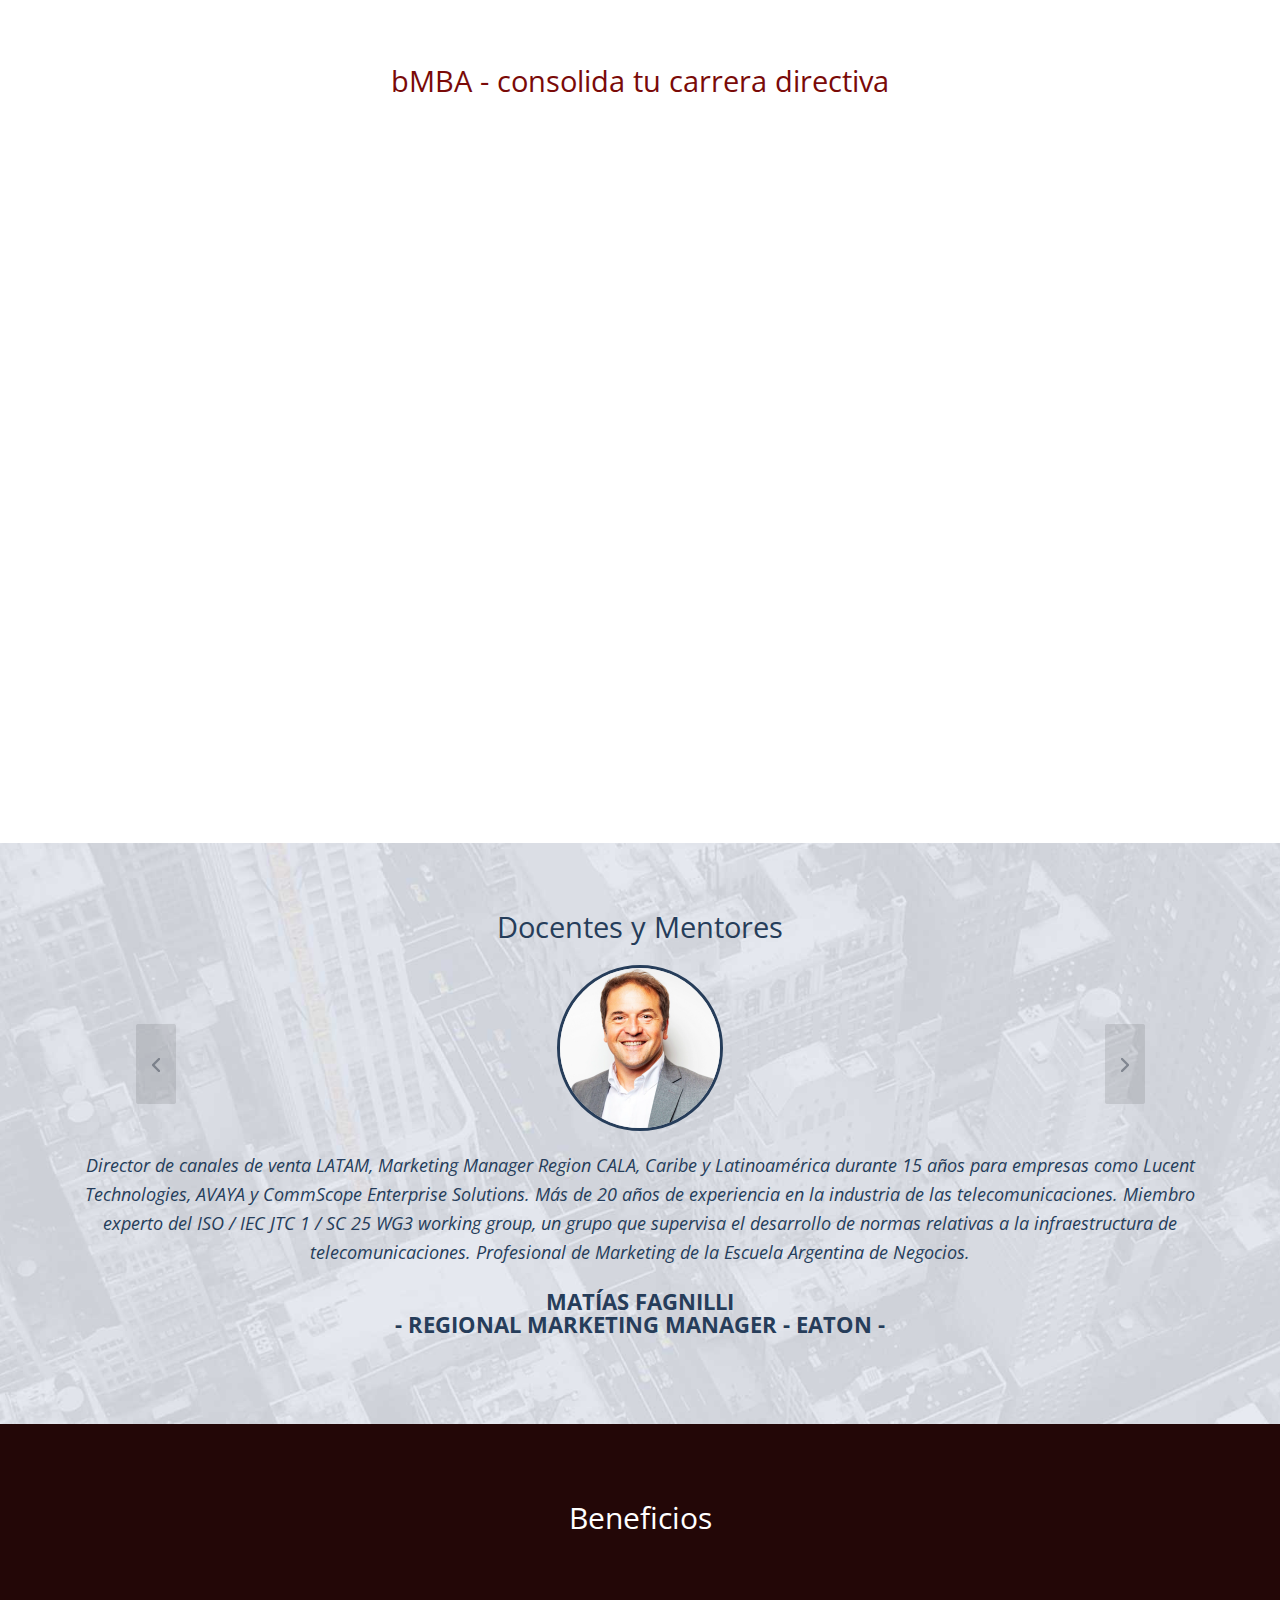
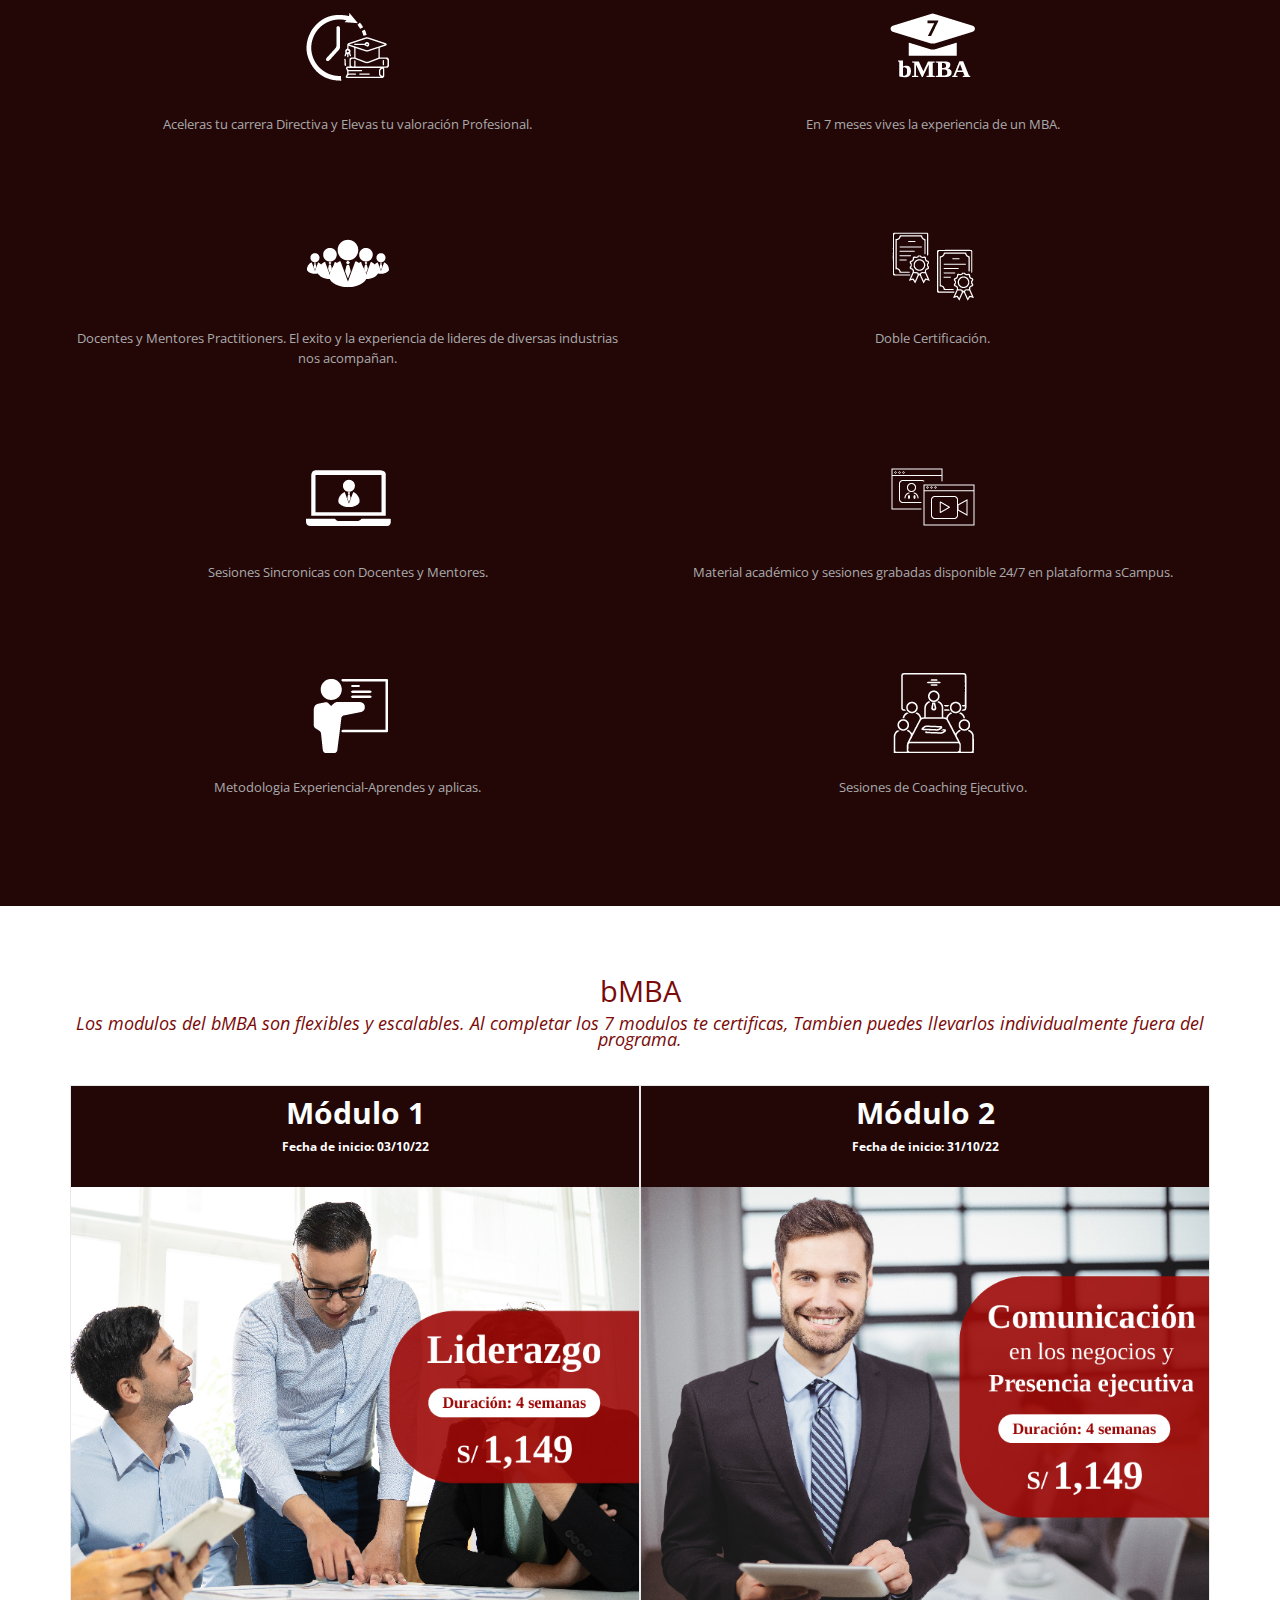
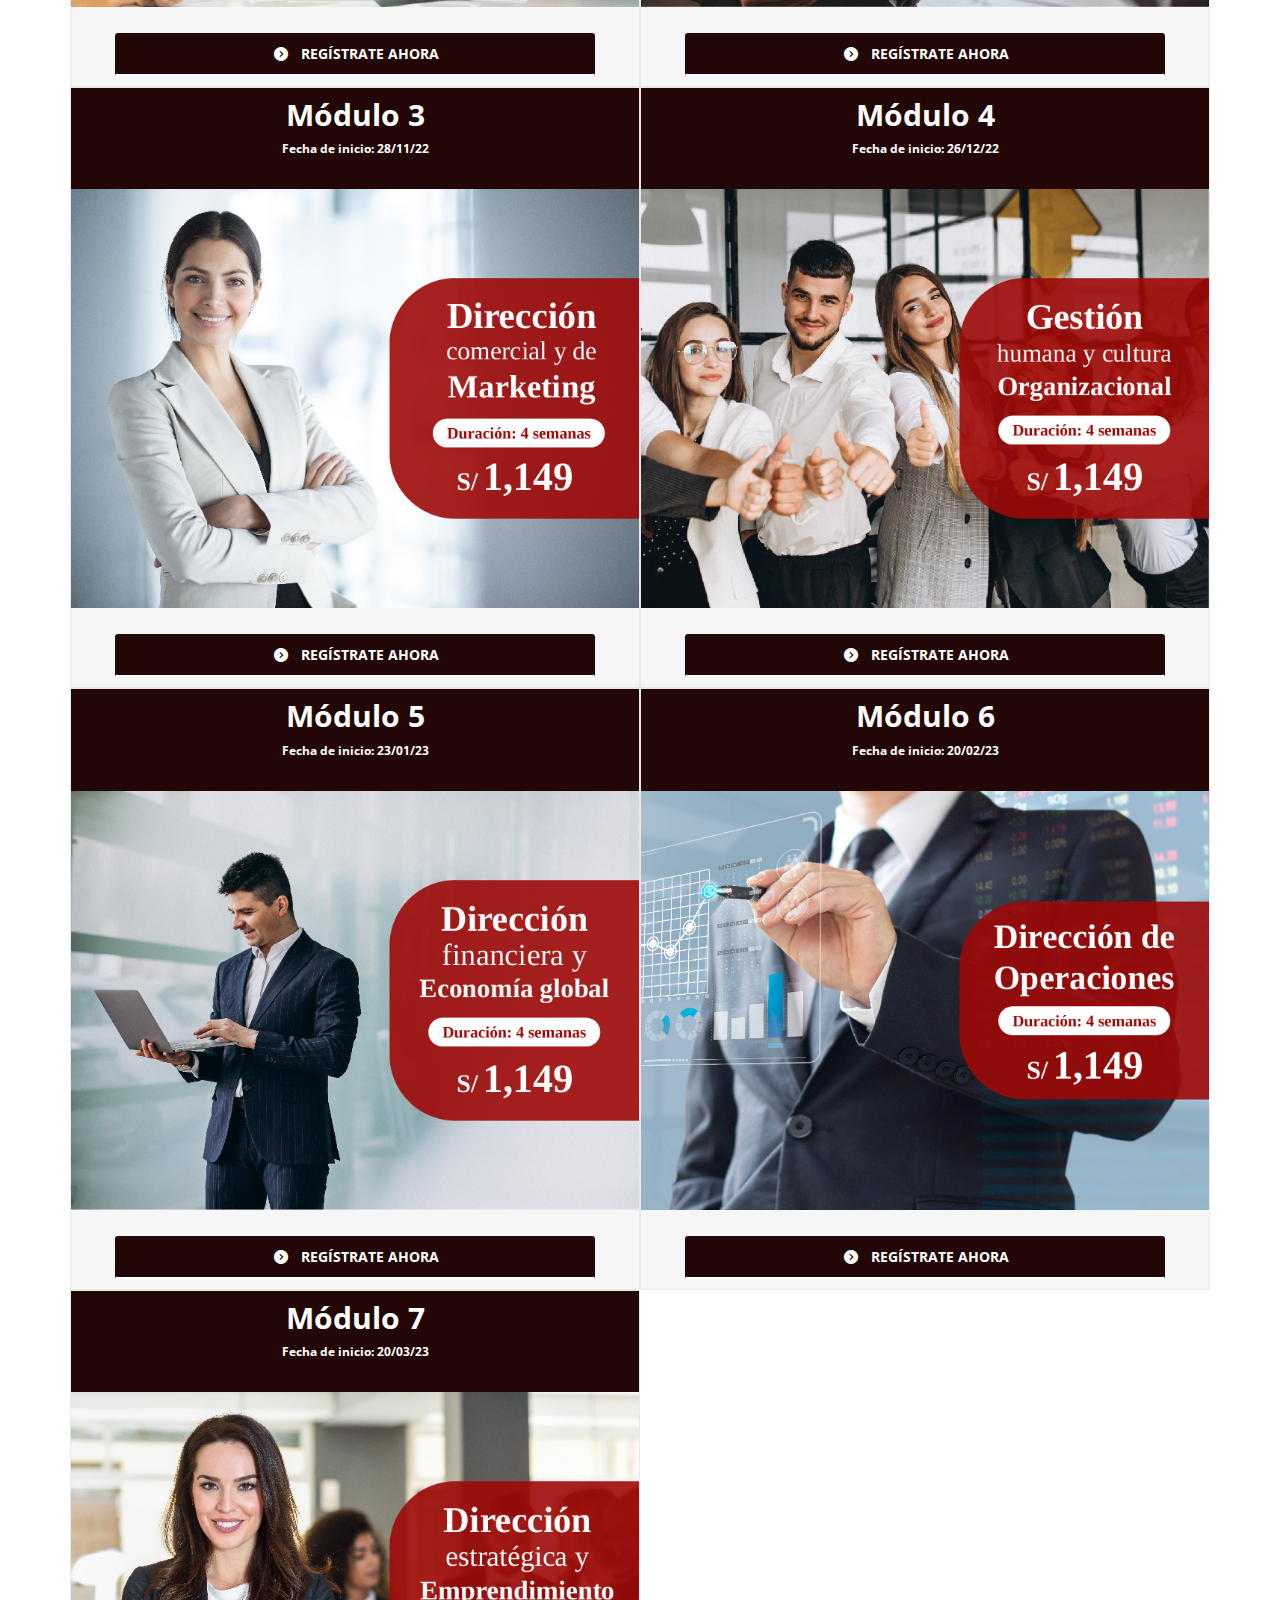
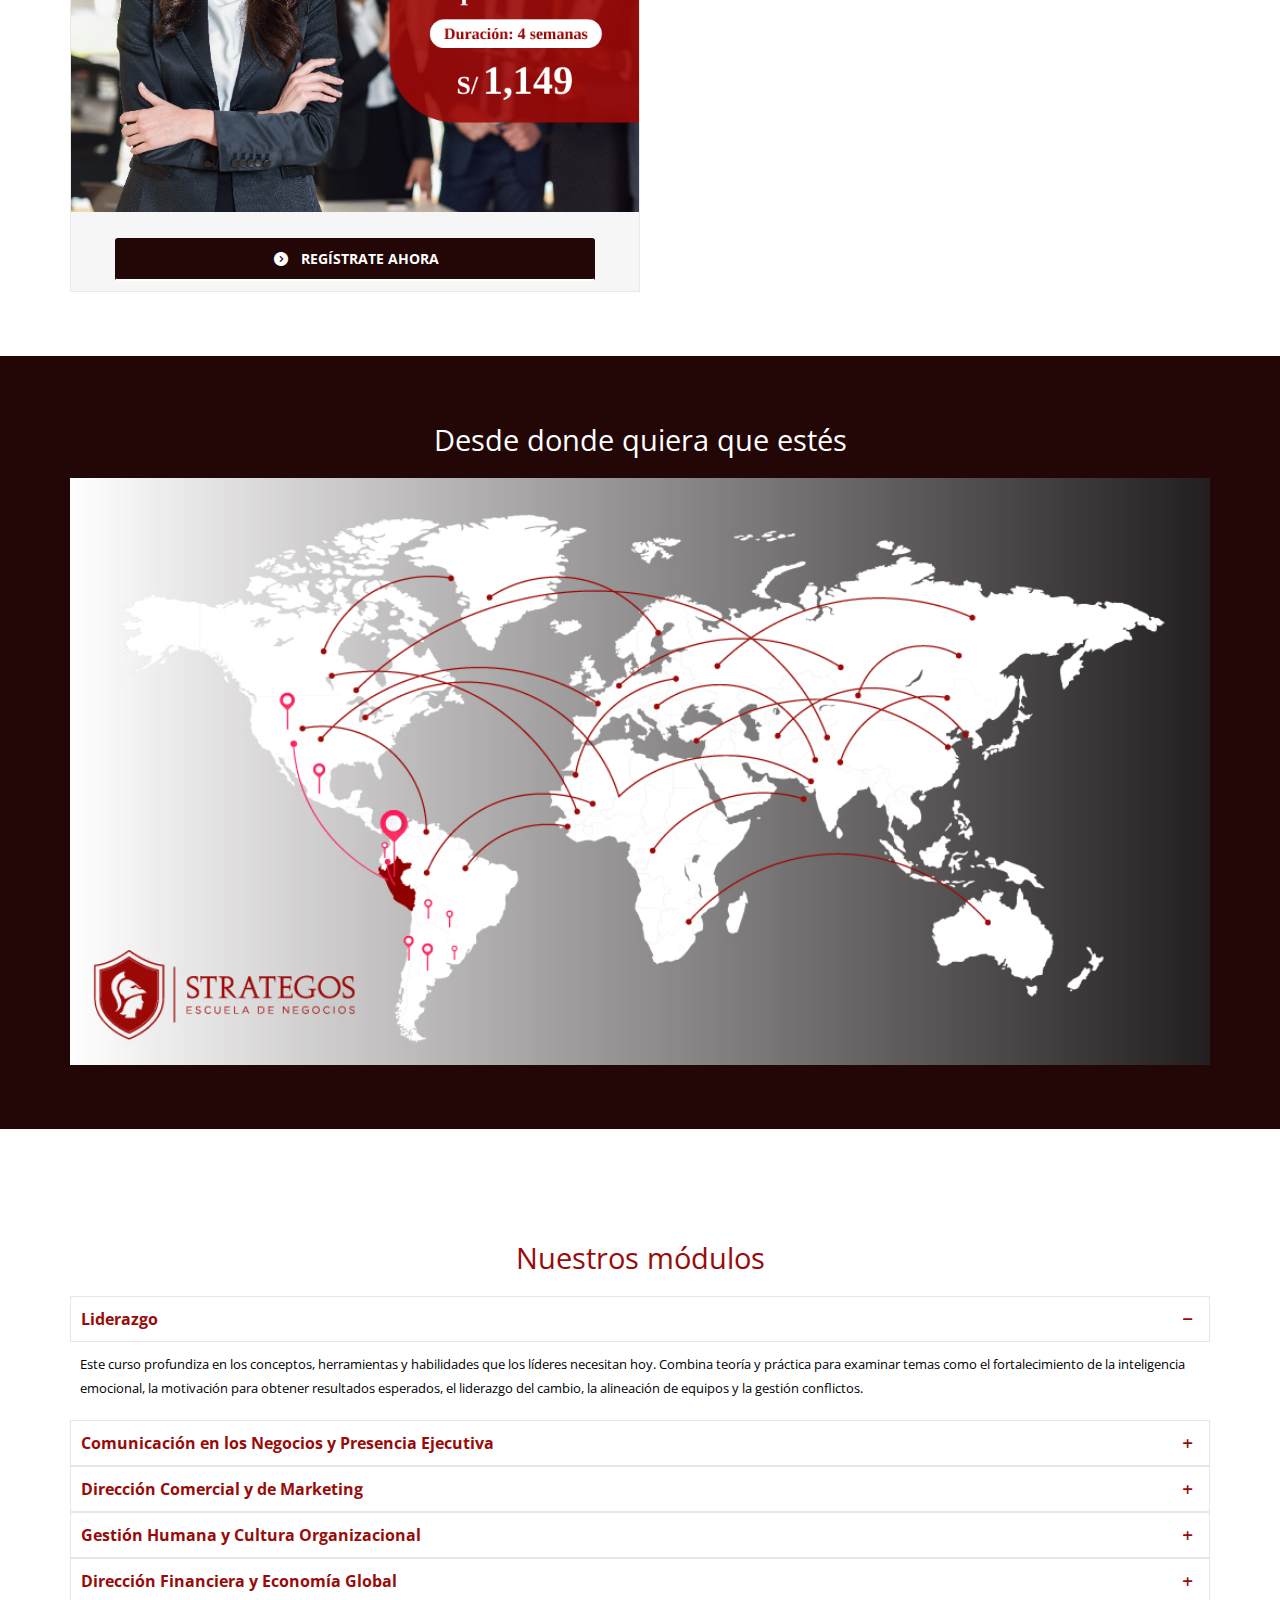
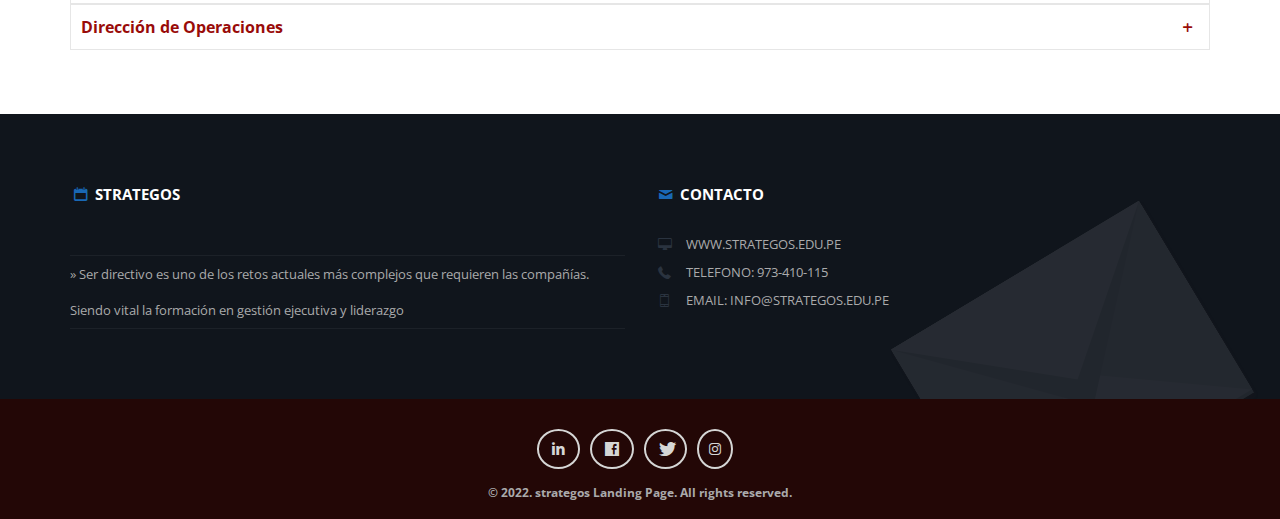
==== commit 44c719c6: "actualiazcion cursos" ====
--- a/index.html
+++ b/index.html
@@ -119,13 +119,18 @@
 	                <div class="collapse navbar-collapse navbar-ex1-collapse">
 	                    <ul class="nav navbar-nav">
 	                        <li class="active"><a href="index.html">Home</a></li>
-							<li class="active"><a href="liderazgo.html">Liderazgo</a></li>
-							<li class="active"><a href="comunicacion.html">Comunicación</a></li>
-							<li class="active"><a href="direccion.html">Dirección Comercial Y De Marketing</a></li>
-							<li class="active"><a href="gestion.html">Gestión Humana Y Cultura Organizacional</a></li>
-<!--							<li class="active"><a href="liderazgo.html">Liderazgo Directivo</a></li>-->
-<!--							<li class="active"><a href="#Fomr">Contacto</a></li>-->
 	                    </ul>
+						<ul class="nav navbar-nav ">
+							<li class="dropdown">
+								<a href="#" class="dropdown-toggle social_button" data-toggle="dropdown">Cursos <b class="caret"></b></a>
+								<ul class="dropdown-menu">
+									<li class="active"><a href="liderazgo.html">Liderazgo</a></li>
+									<li class="active"><a href="comunicacion.html">Comunicación</a></li>
+									<li class="active"><a href="direccion.html">Dirección Comercial Y De Marketing</a></li>
+									<li class="active"><a href="gestion.html">Gestión Humana Y Cultura Organizacional</a></li>
+								</ul>
+							</li>
+						</ul>
 	                    <ul class="nav navbar-nav pull-right">
 	                        <li class="dropdown">
 	                            <a href="#" class="dropdown-toggle social_button" data-toggle="dropdown">Redes sociales <b class="caret"></b></a>
